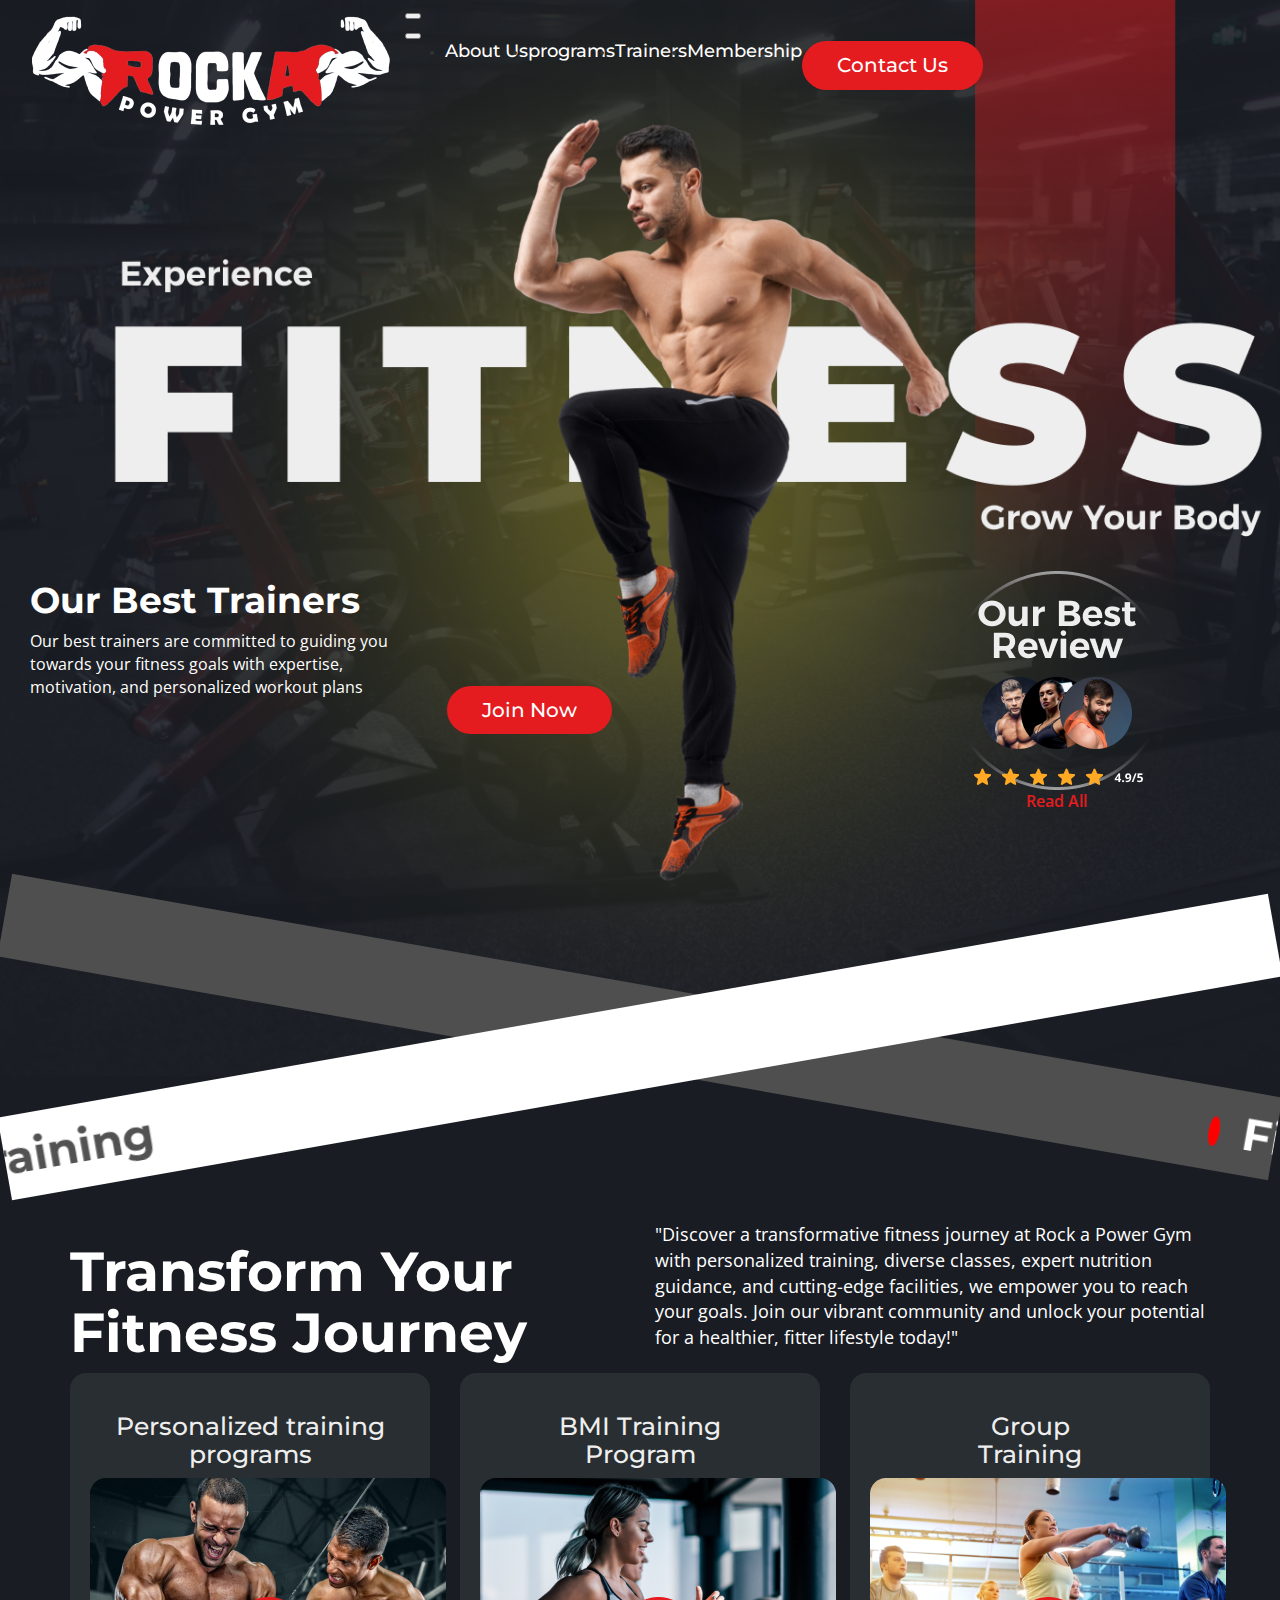
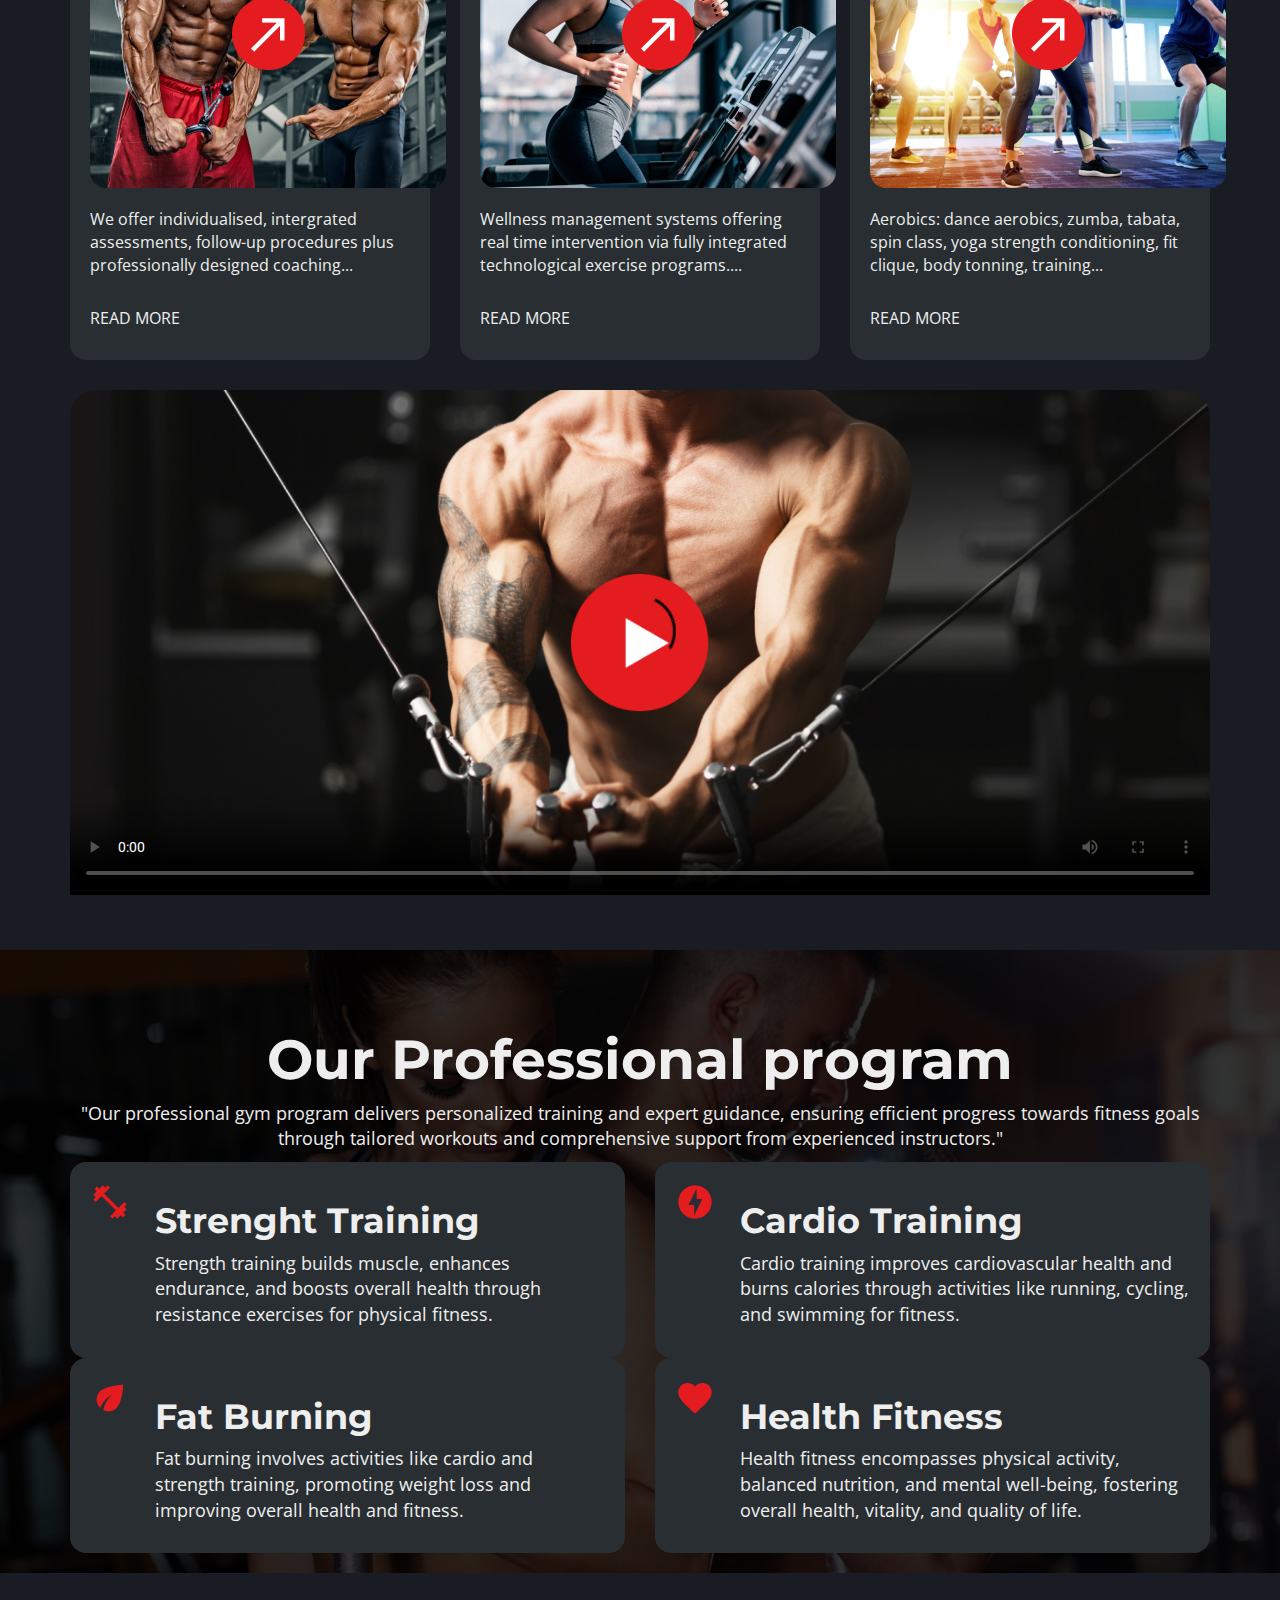
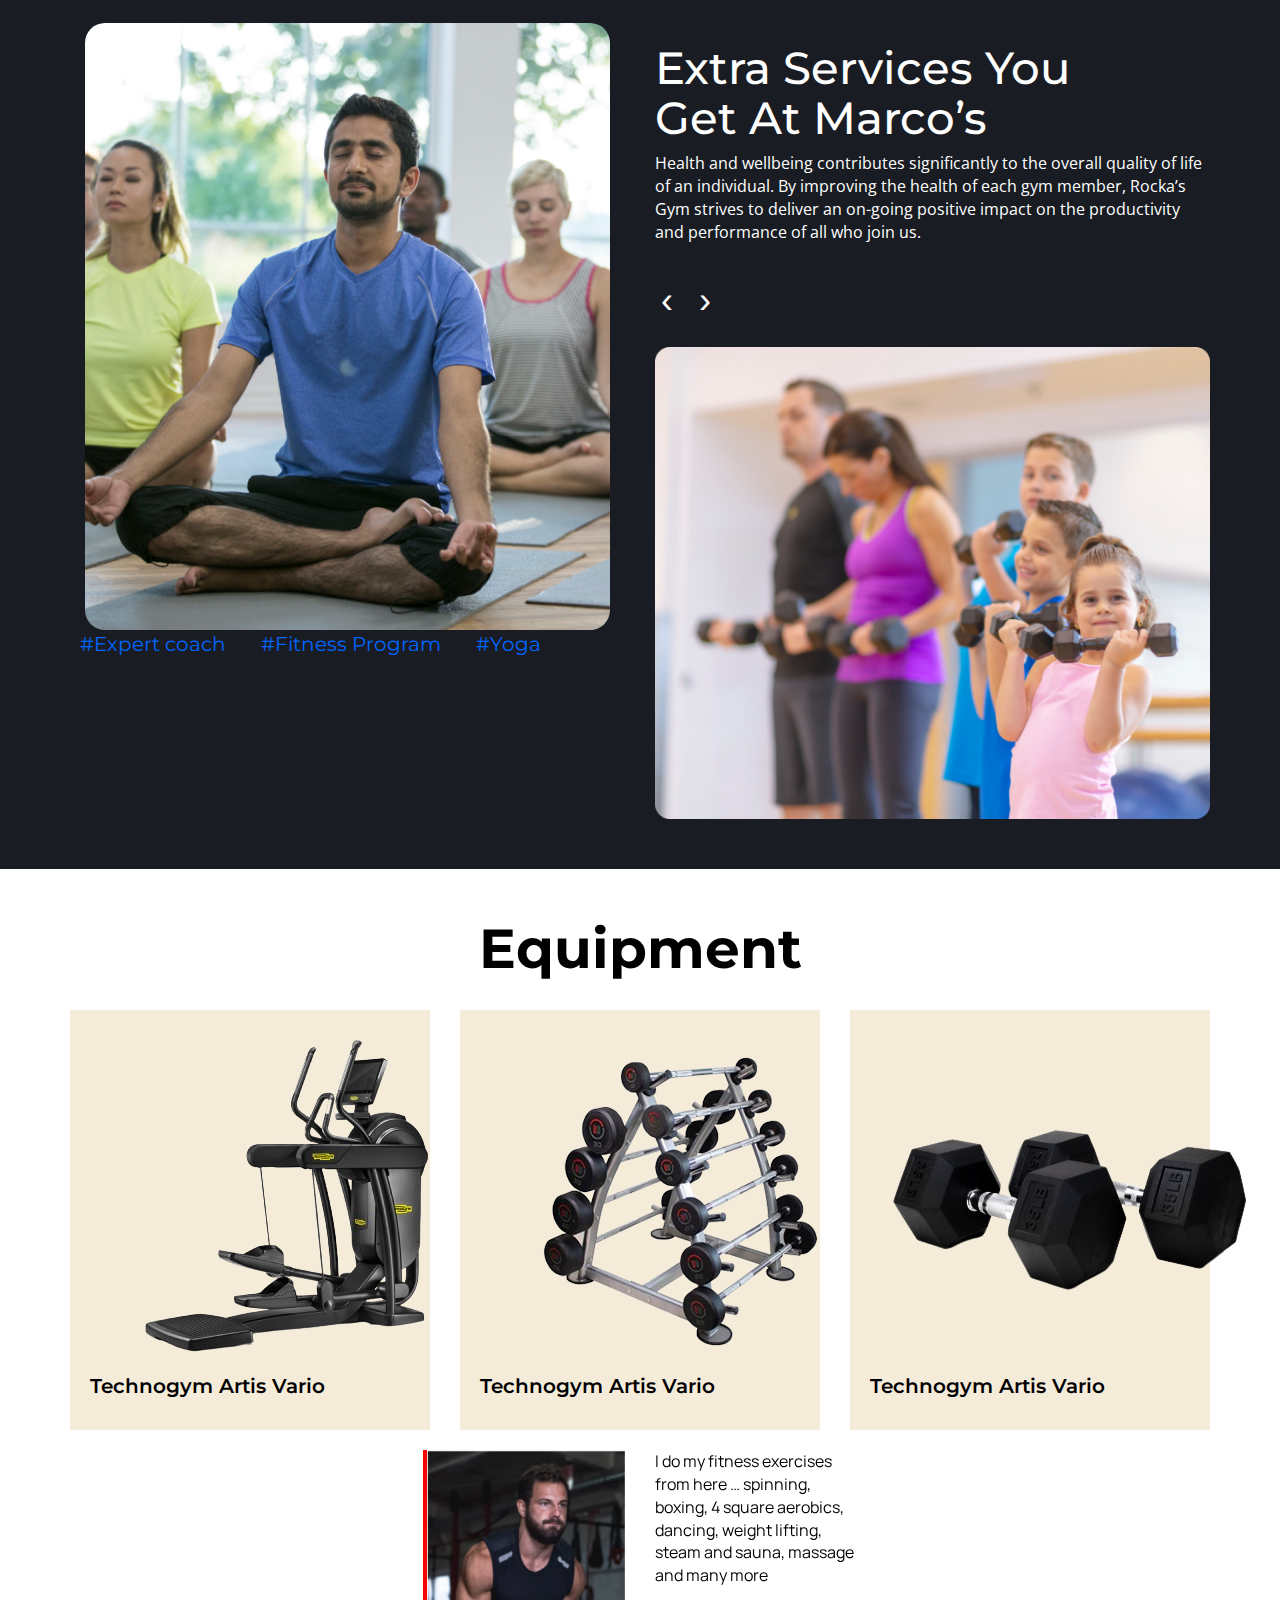
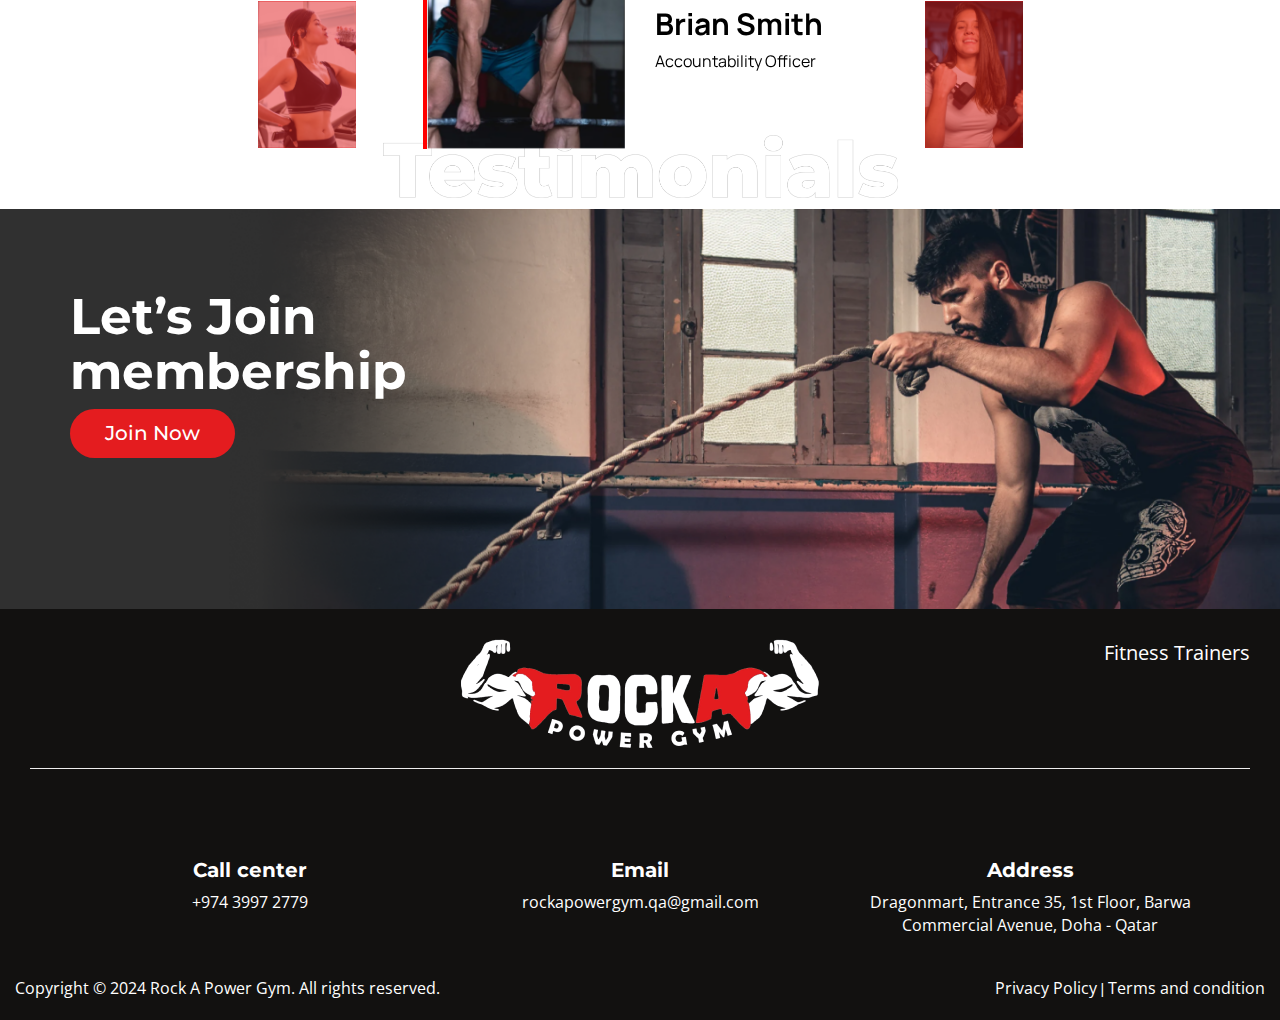
==== index.html @ 057a4c91 "jhbvkdbxc" ====
<!DOCTYPE html>
<html lang="en">

<head>
    <meta charset="utf-8">
    <meta name="viewport" content="width=device-width, initial-scale=1">
    <title>Rock A Gym</title>
    <link rel="stylesheet" href="https://cdnjs.cloudflare.com/ajax/libs/font-awesome/6.1.1/css/all.min.css"
        integrity="sha512-KfkfwYDsLkIlwQp6LFnl8zNdLGxu9YAA1QvwINks4PhcElQSvqcyVLLD9aMhXd13uQjoXtEKNosOWaZqXgel0g=="
        crossorigin="anonymous" referrerpolicy="no-referrer" />
    <link href="https://cdn.jsdelivr.net/npm/bootstrap@5.3.1/dist/css/bootstrap.min.css" rel="stylesheet"
        integrity="sha384-4bw+/aepP/YC94hEpVNVgiZdgIC5+VKNBQNGCHeKRQN+PtmoHDEXuppvnDJzQIu9" crossorigin="anonymous">
    <link rel="stylesheet" href="https://cdn.jsdelivr.net/npm/bootstrap-icons@1.10.5/font/bootstrap-icons.css">
    <link rel="preconnect" href="https://fonts.gstatic.com" crossorigin>
    <link rel="preconnect" href="https://fonts.gstatic.com" crossorigin>
    <link href="https://fonts.googleapis.com/css2?family=Manrope:wght@400;500;600;700&display=swap" rel="stylesheet">
    <link rel="preconnect" href="https://fonts.gstatic.com" crossorigin>
    <link href="https://fonts.googleapis.com/css2?family=Poppins:wght@400;500;600;700&display=swap" rel="stylesheet">
    <link rel="preconnect" href="https://fonts.gstatic.com" crossorigin>
    <link rel="preconnect" href="https://fonts.googleapis.com">
    <!-- owl carousel 2 effects animation- -->
    <link href="https://cdnjs.cloudflare.com/ajax/libs/animate.css/3.5.2/animate.css" rel="stylesheet" />

    <!-- Manrope -->
    <link rel="preconnect" href="https://fonts.googleapis.com">
    <link rel="preconnect" href="https://fonts.gstatic.com" crossorigin>
    <link href="https://fonts.googleapis.com/css2?family=Manrope:wght@200..800&display=swap" rel="stylesheet">

    <!-- Montserrat -->
    <link rel="preconnect" href="https://fonts.googleapis.com">
    <link rel="preconnect" href="https://fonts.gstatic.com" crossorigin>
    <link href="https://fonts.googleapis.com/css2?family=Montserrat:ital,wght@0,100..900;1,100..900&display=swap"
        rel="stylesheet">
    <!-- Roboto -->
    <link rel="preconnect" href="https://fonts.googleapis.com">
    <link rel="preconnect" href="https://fonts.gstatic.com" crossorigin>
    <link
        href="https://fonts.googleapis.com/css2?family=Cormorant:ital,wght@0,300;0,400;0,500;0,600;0,700;1,300;1,400;1,500;1,600;1,700&family=Cousine:ital,wght@0,400;0,700;1,400&family=EB+Garamond:ital,wght@0,400;0,500;0,600;0,700;0,800;1,400;1,500;1,600;1,700;1,800&family=Inter:wght@100;200;300;400;500;600;700;800;900&family=Josefin+Sans:ital,wght@0,100;0,200;0,300;0,400;0,500;0,600;0,700;1,100;1,200;1,300;1,400;1,500;1,600;1,700&family=Lobster&family=Montserrat:ital,wght@0,100;0,200;0,300;0,400;0,500;0,600;0,700;0,800;0,900;1,100;1,200;1,300;1,400;1,500;1,600;1,700;1,800;1,900&family=Nunito:ital,wght@0,200;0,300;0,400;0,500;0,600;0,700;0,800;0,900;0,1000;1,200;1,300;1,400;1,500;1,600;1,700;1,800;1,900;1,1000&family=Playball&family=Playfair+Display:ital,wght@0,400;0,500;0,600;0,700;0,800;0,900;1,400;1,500;1,600;1,700;1,800;1,900&family=Poppins:ital,wght@0,100;0,200;0,300;0,400;0,500;0,600;0,700;0,800;0,900;1,100;1,200;1,300;1,400;1,500;1,600;1,700;1,800;1,900&family=Roboto:ital,wght@0,100;0,300;0,400;0,500;0,700;0,900;1,100;1,300;1,400;1,500;1,700;1,900&display=swap"
        rel="stylesheet">
    <!-- open Sans -->
    <link rel="preconnect" href="https://fonts.googleapis.com">
    <link rel="preconnect" href="https://fonts.gstatic.com" crossorigin>
    <link
        href="https://fonts.googleapis.com/css2?family=Montserrat:ital,wght@0,100..900;1,100..900&family=Open+Sans:ital,wght@0,300..800;1,300..800&display=swap"
        rel="stylesheet">

    <!-- css link-->
    <link rel="stylesheet" href="https://maxcdn.bootstrapcdn.com/bootstrap/3.3.7/css/bootstrap.min.css">

    <link rel="icon" href="images/side-logo.png">
    <link rel="stylesheet" type="text/css" href="css/owl.carousel.min.css">
    <link rel="stylesheet" href="css/style.css">
    <link rel="stylesheet" href="css/responsive.css">
</head>

<body>

    <!-- header -->
    <div class="container-fluid hero-bg">
        <div include-html="header.html" id="header-file"></div>

        <!-- hero -->
        <div class="container-fluid ">
            <div class="row m-0  ">
                <div class="col-lg-4  paddhero2 ">

                    <h4>Our Best Trainers</h4>
                    <p>
                        Our best trainers are committed to guiding you towards your fitness goals with expertise,
                        motivation, and personalized workout plans
                    </p>

                </div>
                <div class="col-lg-4 align-self-end ">
                    <div class="movesec paddhero">

                        <div class="socal-links text-center">
                            <p class="nav-item m-0">
                                <a class="nav-link px-4 py-2 headermenusec2btn " href="#">Join Now</a>
                            </p>
                        </div>
                    </div>
                </div>
                <div class="col-lg-4 paddhero2 text-center">
                    <div class="secmodihid">
                    <img class="img-fluid" src="images/recvv.png" alt="">
                    <p class="text-center pt-3">
                        <a href="#">Read All</a>
                    </p>
                </div>
                </div>
            </div>
        </div>
    </div>
    <!-- marquri -->
    <div class="secover">
    <div class="container-fluid p-0 sewcmarbgg">
        <!-- black -->
        <marquee class="maeqsec1"  attribute_name="attribute_value" ....more attributes>
            <div class="maintextmarqflex">
                <div class="redroundsec"></div> &nbsp;&nbsp;&nbsp;&nbsp;&nbsp;&nbsp;
            <div class="martext">fitness sports</div> &nbsp;&nbsp;&nbsp;&nbsp;&nbsp;&nbsp;
            <div class="redroundsec"></div> &nbsp;&nbsp;&nbsp;&nbsp;&nbsp;&nbsp;
            <div class="martext">Training</div> &nbsp;&nbsp;&nbsp;&nbsp;&nbsp;&nbsp;
            <div class="redroundsec"></div> &nbsp;&nbsp;&nbsp;&nbsp;&nbsp;&nbsp;
            <div class="martext">fitness sports</div> &nbsp;&nbsp;&nbsp;&nbsp;&nbsp;&nbsp;
            <div class="redroundsec"></div> &nbsp;&nbsp;&nbsp;&nbsp;&nbsp;&nbsp;
            <div class="martext">Training</div> &nbsp;&nbsp;&nbsp;&nbsp;&nbsp;&nbsp;
        </div>
    </marquee>
    <!-- white -->
    <marquee class="maeqsec2" direction="right" attribute_name="attribute_value" ....more attributes >
        <div class="maintextmarqflex">
            <div class="redroundsec"></div> &nbsp;&nbsp;&nbsp;&nbsp;&nbsp;&nbsp;
        <div class="martext2">fitness sports</div> &nbsp;&nbsp;&nbsp;&nbsp;&nbsp;&nbsp;
        <div class="redroundsec"></div> &nbsp;&nbsp;&nbsp;&nbsp;&nbsp;&nbsp;
        <div class="martext2">Training</div> &nbsp;&nbsp;&nbsp;&nbsp;&nbsp;&nbsp;
        <div class="redroundsec"></div> &nbsp;&nbsp;&nbsp;&nbsp;&nbsp;&nbsp;
        <div class="martext2">fitness sports</div> &nbsp;&nbsp;&nbsp;&nbsp;&nbsp;&nbsp;
            <div class="redroundsec"></div> &nbsp;&nbsp;&nbsp;&nbsp;&nbsp;&nbsp;
            <div class="martext2">Training</div> &nbsp;&nbsp;&nbsp;&nbsp;&nbsp;&nbsp;
            
            
    </div>
</marquee>
    </div>
</div>

    <!-- Transform Your Fitness Journey -->
    <div class="container-fluid bg-tra">

        <div class="container">
            <div class="row">
                <div class="col-lg-6">
                    <div class="trans">
                        <h2>Transform Your <br> Fitness Journey</h2>
                    </div>
                </div>
                <div class="col-lg-6">
                    <div class="trans2">
                        <p>"Discover a transformative fitness journey at Rock a Power Gym with personalized training,
                            diverse classes, expert nutrition guidance, and cutting-edge facilities, we empower you to
                            reach your goals. Join our vibrant community and unlock your potential for a healthier,
                            fitter lifestyle today!"</p>
                    </div>
                </div>
            </div>
        </div>
        <!-- blog -->
        <div class="container py-4">
            <div class="row">
                <div class="col-lg-4">
                    <div class="home-blogbg">
                        <h3>Personalized training programs</h3>
                        <img class="img-fluid" src="images/blog1.png" alt="">
                        <p>We offer individualised, intergrated assessments, follow-up procedures plus professionally
                            designed coaching...</p>
                        <p class="p-0">
                            <a href="#">READ MORE</a>
                        </p>
                    </div>
                </div>
                <div class="col-lg-4">
                    <div class="home-blogbg">
                        <h3>BMI Training <br>
                            Program</h3>
                        <img class="img-fluid" src="images/blog2.png" alt="">
                        <p>Wellness management systems offering real time intervention via fully integrated
                            technological exercise programs....</p>
                        <p class="p-0">
                            <a href="#">READ MORE</a>
                        </p>
                    </div>
                </div>
                <div class="col-lg-4">
                    <div class="home-blogbg">
                        <h3>Group <br>
                            Training</h3>
                        <img class="img-fluid" src="images/blog3.png" alt="">
                        <p>Aerobics: dance aerobics, zumba, tabata, spin class, yoga strength conditioning, fit clique,
                            body tonning, training...</p>
                        <p class="p-0">
                            <a href="#">READ MORE</a>
                        </p>
                    </div>
                </div>
            </div>
        </div>

        <!-- video -->
        <div class="container">
            <video class="videocode" controls poster="/images/video.png">
                <source src="#" type="video/mp4">
                <source src="#" type="video/ogg">

            </video>
        </div>
    </div>


    <!-- Our Professional program -->
    <div class="container-fluid bg-prog">
        <div class="container">
            <div class="ourpr">
                <h2>Our Professional program</h2>
                <p>"Our professional gym program delivers personalized training and expert guidance, ensuring efficient
                    progress towards fitness goals through tailored workouts and comprehensive support from experienced
                    instructors."</p>
            </div>

            <div class="row pt-4">
                <div class="col-lg-6">
                    <div class="program-bbgg">
                        <div class="row">
                            <div class="col-lg-1 ">
                                <div class="tranbgg">
                                </div>
                            </div>
                            <div class="col-lg-11 traning-text">
                                <H3>Strenght Training</H3>
                                <p>Strength training builds muscle, enhances endurance, and boosts overall health
                                    through resistance exercises for physical fitness.</p>
                            </div>
                        </div>
                    </div>
                </div>
                <div class="col-lg-6">
                    <div class="program-bbgg">
                        <div class="row">
                            <div class="col-lg-1 ">
                                <div class="tranbgg2">
                                </div>
                            </div>
                            <div class="col-lg-11 traning-text">
                                <H3>Cardio Training</H3>
                                <p>Cardio training improves cardiovascular health and burns calories through activities
                                    like running, cycling, and swimming for fitness.</p>
                            </div>
                        </div>
                    </div>
                </div>
            </div>
            <div class="row pt-5 mobilteg">
                <div class="col-lg-6">
                    <div class="program-bbgg">
                        <div class="row">
                            <div class="col-lg-1 ">
                                <div class="tranbgg3">
                                </div>
                            </div>
                            <div class="col-lg-11 traning-text">
                                <H3>Fat Burning</H3>
                                <p>Fat burning involves activities like cardio and strength training, promoting weight
                                    loss and improving overall health and fitness.</p>
                            </div>
                        </div>
                    </div>
                </div>
                <div class="col-lg-6">
                    <div class="program-bbgg">
                        <div class="row">
                            <div class="col-lg-1 ">
                                <div class="tranbgg4">
                                </div>
                            </div>
                            <div class="col-lg-11 traning-text">
                                <H3>Health Fitness</H3>
                                <p>Health fitness encompasses physical activity, balanced nutrition, and mental
                                    well-being, fostering overall health, vitality, and quality of life.</p>
                            </div>
                        </div>
                    </div>
                </div>
            </div>
        </div>
    </div>

    <!-- Extra Services you Get at Marco’s  -->

    <div class="container-fluid bg-tra">
        <div class="container">
            <div class="row">
                <div class="col-lg-6">
                    <div class="simple-effet-image clearfix">
                        <div class="col-sm-12">
                            <div class="effect-image-1">
                                <img class="hovimg" src="images/hover-imge1.png" alt="image-1">
                                <div class="overlay-text overlay-text-1">
                                    <h2>Yoga</h2>
                                    <p>"Experience the serenity of yoga. Our expert instructors guide you through
                                        invigorating sessions, fostering inner peace, strength, and flexibility. Join us
                                        to enhance your mind, body, and spirit on a journey of holistic wellness."</p>
                                </div>
                            </div>
                        </div>

                    </div>
                    <div class="tagtext pt-3">
                        <p>#Expert coach &nbsp; &nbsp; &nbsp; #Fitness Program &nbsp; &nbsp; &nbsp; #Yoga</p>
                    </div>
                </div>
                <div class="col-lg-6">
                    <div class="extra-tag">
                        <h3>Extra Services You <br> Get At Marco’s </h3>
                        <p>Health and wellbeing contributes significantly to the overall quality of life of an
                            individual.
                            By improving the health of each gym member, Rocka’s Gym strives to deliver an on-going
                            positive
                            impact on the productivity and performance of all who join us.</p>
                    </div>
                    <!-- slider gallery -->

                    <div class="owl-carousel owl-theme gall">
                        <div class="item">
                            <img class="img-fluid" src="images/gallery1.png" alt="">
                        </div>
                        <div class="item">
                            <img class="img-fluid" src="images/gallery1.png" alt="">
                        </div>
                        <div class="item">
                            <img class="img-fluid" src="images/gallery1.png" alt="">
                        </div>

                    </div>
                </div>
            </div>
        </div>
    </div>

    <!-- Equipment -->
    <div class="container-fluid pb-5 mobilteg3">
        <div class="container p-5 ">
            <h3 class="texxtEquipment">Equipment</h3>
            <div class="row">
                <div class="col-lg-4">
                    <div class="eqbgg">
                        <img class="img-fluid" src="images/eqb1.png" alt="">

                        <p>Technogym Artis Vario</p>
                    </div>
                </div>
                <div class="col-lg-4">
                    <div class="eqbgg">
                        <img class="img-fluid" src="images/eqb2.png" alt="">

                        <p>Technogym Artis Vario</p>
                    </div>
                </div>
                <div class="col-lg-4">
                    <div class="eqbgg">
                        <img class="img-fluid" src="images/eqb3.png" alt="">

                        <p>Technogym Artis Vario</p>
                    </div>
                </div>
            </div>
        </div>
    </div>

    <!-- slider -->
    <div class="container-fluid pb-5">
        <section>
            <div class="customer-feedback pb-5">
                <div class="container text-center">
                    <div class="row">
                        <div class="col-md-offset-3 col-md-6 col-sm-offset-2 col-sm-8">
                            <div class="owl-carousel feedback-slider">
                                <!-- slider item -->
                                <div class="feedback-slider-item">
                                    <div class="row">
                                        <div class="col-lg-6">
                                            <img src="images/slider2.png" class="center-block img-circle"
                                                alt="Customer Feedback">
                                        </div>
                                        <div class="col-lg-6">
                                            <div class="feedtext">
                                                <p>I do my fitness exercises from here … spinning, boxing, 4 square
                                                    aerobics, dancing, weight lifting, steam and sauna, massage and many
                                                    more</p>
                                                <h3>Brian Smith</h3>
                                                <p class="customer-name">Accountability Officer</p>
                                            </div>
                                        </div>
                                    </div>


                                </div>
                                <!-- /slider item -->

                                <!-- slider item -->
                                <div class="feedback-slider-item">
                                    <div class="row">
                                        <div class="col-lg-6">
                                            <img src="images/slider1.png" class="center-block img-circle"
                                                alt="Customer Feedback">
                                        </div>
                                        <div class="col-lg-6">
                                            <div class="feedtext">
                                                <p>I do my fitness exercises from here … spinning, boxing, 4 square
                                                    aerobics, dancing, weight lifting, steam and sauna, massage and many
                                                    more</p>
                                                <h3>Brian Smith</h3>
                                                <p class="customer-name">Accountability Officer</p>
                                            </div>

                                        </div>
                                    </div>
                                </div>
                                <!-- /slider item -->

                                <!-- slider item -->
                                <div class="feedback-slider-item">
                                    <div class="row">
                                        <div class="col-lg-6">
                                            <img src="images/slider3.png" class="center-block img-circle"
                                                alt="Customer Feedback">
                                        </div>
                                        <div class="col-lg-6">
                                            <div class="feedtext">
                                                <p>I do my fitness exercises from here … spinning, boxing, 4 square
                                                    aerobics, dancing, weight lifting, steam and sauna, massage and many
                                                    more</p>
                                                <h3>Brian Smith</h3>
                                                <p class="customer-name">Accountability Officer</p>
                                            </div>

                                        </div>
                                    </div>
                                </div>
                                <!-- /slider item -->

                            </div>

                            <!-- side thumbnail -->
                            <div class="feedback-slider-thumb hidden-xs">
                                <div class="thumb-prev">
                                    <span>
                                        <img src="images/slider1.png" alt="">
                                    </span>


                                </div>

                                <div class="thumb-next">
                                    <span>
                                        <img src="images/slider3.png" alt="">
                                    </span>

                                </div>

                            </div>
                            <!-- /side thumbnail -->

                        </div><!-- /End col -->
                    </div><!-- /End row -->
                </div><!-- /End container -->
            </div><!-- /End customer-feedback -->
        </section>
    </div>

    <!-- Let’s Join membership -->
    <div class="container-fluid  letbgg">
        <div class="container">
            <div class="row">
                <div class="col-lg-6">
                    <h3 class="ledthh">Let’s Join membership</h3>
                    <div class="socal-links">
                        <p class="nav-item m-0">
                            <a class="nav-link px-4 py-2 headermenusec2btn " href="#">Join Now</a>
                        </p>
                    </div>
                </div>
                <div class="col-lg-6"></div>
            </div>
        </div>
    </div>


    <!-- footer -->
    <div include-html="footer.html" id="footer-file"></div>



    <script src="https://cdn.jsdelivr.net/npm/@popperjs/core@2.11.8/dist/umd/popper.min.js"
        integrity="sha384-I7E8VVD/ismYTF4hNIPjVp/Zjvgyol6VFvRkX/vR+Vc4jQkC+hVqc2pM8ODewa9r"
        crossorigin="anonymous"></script>
    <script src="https://cdn.jsdelivr.net/npm/bootstrap@5.3.1/dist/js/bootstrap.min.js"
        integrity="sha384-Rx+T1VzGupg4BHQYs2gCW9It+akI2MM/mndMCy36UVfodzcJcF0GGLxZIzObiEfa"
        crossorigin="anonymous"></script>
    <script src="https://ajax.googleapis.com/ajax/libs/jquery/3.5.1/jquery.min.js"></script>
    <script src="js/owl.carousel.min.js" type="text/javascript"></script>
    <script src="js/include-html.min.js"></script>
    <script>
        $(' .owl-carousel.gall').owlCarousel({
            loop: true,
            margin: 10,
            nav: true,
            navtext: [('owl-nav33')],
            responsive: {
                0: {
                    items: 1
                },
                600: {
                    items: 1
                },
                1000: {
                    items: 1
                }
            }
        })


        jQuery(document).ready(function ($) {

            var feedbackSlider = $('.feedback-slider');
            feedbackSlider.owlCarousel({
                items: 1,
                nav: true,
                dots: true,
                autoplay: true,
                loop: true,
                mouseDrag: true,
                touchDrag: true,
                navText: ["<i class='fa fa-long-arrow-left'></i>", "<i class='fa fa-long-arrow-right'></i>"],
                responsive: {

                    // breakpoint from 767 up
                    767: {
                        nav: true,
                        dots: false
                    }
                }
            });

            feedbackSlider.on("translate.owl.carousel", function () {
                $(".feedback-slider-item h3").removeClass("animated fadeIn").css("opacity", "0");
                $(".feedback-slider-item img, .feedback-slider-thumb img, .customer-rating").removeClass("animated zoomIn").css("opacity", "0");
            });

            feedbackSlider.on("translated.owl.carousel", function () {
                $(".feedback-slider-item h3").addClass("animated fadeIn").css("opacity", "1");
                $(".feedback-slider-item img, .feedback-slider-thumb img, .customer-rating").addClass("animated zoomIn").css("opacity", "1");
            });
            feedbackSlider.on('changed.owl.carousel', function (property) {
                var current = property.item.index;
                var prevThumb = $(property.target).find(".owl-item").eq(current).prev().find("img").attr('src');
                var nextThumb = $(property.target).find(".owl-item").eq(current).next().find("img").attr('src');
                var prevRating = $(property.target).find(".owl-item").eq(current).prev().find('span').attr('data-rating');
                var nextRating = $(property.target).find(".owl-item").eq(current).next().find('span').attr('data-rating');
                $('.thumb-prev').find('img').attr('src', prevThumb);
                $('.thumb-next').find('img').attr('src', nextThumb);
                $('.thumb-prev').find('span').next().html(prevRating + '<i class="fa fa-star"></i>');
                $('.thumb-next').find('span').next().html(nextRating + '<i class="fa fa-star"></i>');
            });
            $('.thumb-next').on('click', function () {
                feedbackSlider.trigger('next.owl.carousel', [300]);
                return false;
            });
            $('.thumb-prev').on('click', function () {
                feedbackSlider.trigger('prev.owl.carousel', [300]);
                return false;
            });

        }); //end ready
    </script>
</body>

</html>
---- css/style.css ----
.hero-bg {
   background-image: url(../images/hero-bg.png);
   background-repeat: no-repeat;
   background-size: cover;
   height: 1180px;

}

.paddhero {
   padding-top: 565px;
}
.socal-links {
   display: flex;
   align-items: center;
}

.paddhero2 {
   padding-top: 450px;
}

.paddhero2 h4 {
   color: #fff;
   font-size: 36px;
   font-family: "Montserrat";
   font-weight: 700;
}

.paddhero2 p {
   color: #fff;
   font-family: "Open Sans";
   font-size: 16px;
}

.sec-menu-bgg {
   padding-left: 0px;
   padding-right: 0px;
}

.paddhero2 p a {
   font-family: "Open Sans";
   font-size: 16px;
   color: #E41C1F;
   font-weight: 600;
   text-decoration: none;
}

.paddhero2 p a:hover {
   color: #fff;
}

.headermenusec {
   color: #fff;
   font-family: 'Montserrat';
   font-size: 18px;
   font-style: normal;
   font-weight: 500;
}

.headermenusec2btn {
   background: #E41C1F;
   border-radius: 40px;
   display: inline-flex;
   padding: 10px 35px 10px 35px !important;
   color: #FFF;
   text-align: center;
   font-family: 'Montserrat';
   font-size: 20px;
   font-style: normal;
   font-weight: 500;
}

.headermenusec2btn:hover {
   color: #E41C1F;
   background: #fff;
}

/* .movesec {
   background-image: url(../images/we3.png);
   background-repeat: no-repeat;
   background-size: cover;
   height: 880px;
} */

.movesec p {
   color: #000;
   font-family: 'Inter';
   font-size: 18px;
   font-style: normal;
   font-weight: 200;
}

.movesec h3 {
   color: #000;
   font-family: 'Inter';
   font-size: 40px;
   font-style: normal;
   font-weight: 500;
}

.bg-tra {
   background-color: #191C23;
   padding: 50px 10px;
   margin-top: -40px;
}

.trans h2 {
   font-family: 'Montserrat';
   color: #fff;
   font-size: 55px;
   font-weight: 700;
}

.trans2 {
   font-family: "Open Sans";
   font-size: 18px;
   color: #fff;
}

.home-blogbg {
   background-color: #292E32;
   padding: 20px;
   border-radius: 16px;
   margin-bottom: 30px;
}

.home-blogbg h3 {
   font-family: 'Montserrat';
   color: #EEEEEE;
   font-size: 25px;
   font-weight: 500;
   text-align: center;
}

.home-blogbg p {
   font-family: "Open Sans";
   font-size: 16px;
   color: #EEEEEE;
   padding-top: 20px;
}

.home-blogbg p a {
   font-family: "Open Sans";
   font-size: 16px;
   color: #EEEEEE;
   padding-top: 20px;
}

.home-blogbg p a:hover {
   color: #E41C1F;
}

.videocode {
   width: 100%;
   height: auto;
}

.bg-prog {
   background-image: url(../images/Placeholder.png);
   background-repeat: no-repeat;
   background-size: cover;
   padding: 60px 10px;
}

.ourpr h2 {
   font-family: 'Montserrat';
   color: #EEEEEE;
   font-size: 55px;
   font-weight: 700;
   text-align: center;
}

.ourpr p {
   font-family: 'Open Sans';
   color: #EEEEEE;
   font-size: 18px;
   text-align: center;
}

.program-bbgg {
   background-color: #292E32;
   border-radius: 16px;
   padding: 20px;
}

.program-bbgg:hover {
   background-color: #E41C1F;
}

.tranbgg {
   background-image: url(../images/ot1.png);
   background-repeat: no-repeat;
   background-size: cover;
   width: 40px;
   height: 40px;
}

.program-bbgg:hover .tranbgg {
   background-image: url(../images/ot1hover.png);
   background-repeat: no-repeat;
   background-size: cover;
   width: 40px;
   height: 40px;
}

.traning-text H3 {
   font-family: 'Montserrat';
   color: #EEEEEE;
   font-size: 35px;
   font-weight: 700;
   padding-left: 20px;
}

.traning-text p {
   font-family: 'Open Sans';
   color: #EEEEEE;
   font-size: 18px;
   padding-left: 20px;
}

.tranbgg2 {
   background-image: url(../images/ot2.png);
   background-repeat: no-repeat;
   background-size: cover;
   width: 40px;
   height: 40px;
}

.program-bbgg:hover .tranbgg2 {
   background-image: url(../images/ot2hover.png);
   background-repeat: no-repeat;
   background-size: cover;
   width: 40px;
   height: 40px;
}

.tranbgg3 {
   background-image: url(../images/ot3.png);
   background-repeat: no-repeat;
   background-size: cover;
   width: 40px;
   height: 40px;
}

.program-bbgg:hover .tranbgg3 {
   background-image: url(../images/ot3hover.png);
   background-repeat: no-repeat;
   background-size: cover;
   width: 40px;
   height: 40px;
}

.tranbgg4 {
   background-image: url(../images/ot4.png);
   background-repeat: no-repeat;
   background-size: cover;
   width: 40px;
   height: 40px;
}

.program-bbgg:hover .tranbgg4 {
   background-image: url(../images/ot4hover.png);
   background-repeat: no-repeat;
   background-size: cover;
   width: 40px;
   height: 40px;
}

/* hover-images */


.hovimg {
   width: 100%;
   border-radius: 20px;
}

.overlay,
.overlay-text,
.simple-text,
.overlay-sim-text-2,
.overlay-text-effect-3,
.zoom-effect-1 img,
.zoom-effect-2 img,
.opacity-effect img,
.blur-effect img,
.grayscale-effect img {
   transition: all .4s linear;
   -webkit-transition: all .4s linear;
   -moz-transition: all .4s linear;
   -o-transition: all .4s linear;
}

.image-wrapper {
   margin-bottom: 35px;
}

.effect-image-1 {
   position: relative;
   display: block;
}
.overlay-text h2 {
   font-family: 'Montserrat';
   font-size: 30px;
   color: #EEEEEE;
   padding-left: 20px;
}
.overlay-text p {
   font-family: "Open Sans";
   font-size: 16px;
   color: #EEEEEE;
   padding: 20px 20px;
}

.overlay {
   position: absolute;
   display: block;
   width: 100%;
   height: 100%;
   left: 0;
   bottom: 0;
   opacity: 0;
   visibility: hidden;
}

/*-- simple overlay css --*/

.simple-overlay {
   opacity: 0;
   visibility: hidden;
}

.effect-image-1:hover .simple-overlay {
   visibility: visible;
   opacity: 1;
}

/*-- left to right overlay --*/

.simple-overlay-1 {
   width: 0px;
   visibility: hidden;
}

.effect-image-1:hover .simple-overlay-1 {
   visibility: visible;
   opacity: 1;
   width: 100%;
}

/*-- right to left overlay --*/

.simple-overlay-2 {
   width: 0px;
   right: 0;
   left: initial;
}

.effect-image-1:hover .simple-overlay-2 {
   visibility: visible;
   opacity: 1;
   width: 100%;
}

/*-- right corner to left overlay --*/

.simple-overlay-3 {
   height: 0px;
   right: 0;
   left: initial;
   width: 0px;
}

.effect-image-1:hover .simple-overlay-3 {
   visibility: visible;
   opacity: 1;
   width: 100%;
   height: 100%;
}

/*-- ovarlay text effect-1 --*/

.overlay-text {
   position: absolute;
   left: 5px;
   top: 360px;
   width: 96%;
   height: 94%;
}

.overlay-text-1 {
   opacity: 0;
   visibility: hidden;
}

.effect-image-1:hover .overlay-text-1 {
   opacity: 1;
   visibility: visible;
}

.overlay-text-2 {
   opacity: 0;
   visibility: hidden;
   transform: scale(1.1);
}

.effect-image-1:hover .overlay-text-2 {
   opacity: 1;
   visibility: visible;
   transform: scale(1);
}

.tagtext p{
   font-family: 'Montserrat';
   color: #0066FF;
   font-size: 20px;  
   padding-left: 10px;

}
.extra-tag h3{
   font-family: 'Montserrat';
   color: #fff;
   font-size: 45px;  
}
.extra-tag p{
   font-family: "Open Sans";
   color: #fff;
   font-size: 16px;  
}
.texxtEquipment{
   font-family: 'Montserrat';
   color: #000;
   font-size: 55px;  
   text-align: center;
   font-weight: 700;
   padding-top: 30px;
   padding-bottom: 20px;
}
.eqbgg{
   background-color: #F4EBD9;
   padding: 20px;
}

.eqbgg p{
   font-family: 'Montserrat';
   color: #000;
   font-size: 20px; 
   font-weight: 600;
}





 
 .section-title {
   font-size: 28px;
   margin-bottom: 20px;
   padding-bottom: 20px;
   font-weight: 400;
   display: inline-block;
   position: relative;
 }
 .section-title:after,
 .section-title:before {
   content: '';
   position: absolute;
   bottom: 0;
 }
 .section-title:after {
   height: 2px;
   background-color: rgba(252, 92, 15, 0.46);
   left: 25%;
   right: 25%;
 }
 
 .section-title:before {
   width: 15px;
   height: 15px;
   border: 3px solid #fff;
   background-color: #fc5c0f;
   left: 50%;
   transform: translatex(-50%);
   bottom: -6px;
   z-index: 9;
   border-radius: 50%;
 }
 
 /* CAROUSEL STARTS */
 .customer-feedback .owl-item img {
   width: 100%;
   border-radius: 0;
   border-left: 4px solid red;
 }
 
 .feedback-slider-item {
   position: relative;
   padding: 60px;
   margin-top: -40px;
 }
 .feedback-slider .owl-nav {
   display: none;
}
 .customer-rating {
   background-color: #eee;
   border: 3px solid #fff;
   color: rgba(1, 1, 1, 0.702);
   font-weight: 700;
   border-radius: 50%;
   position: absolute;
   width: 47px;
   height: 47px;
   line-height: 44px;
   font-size: 15px;
   right: 0;
   top: 77px;
   text-indent: -3px;
 }
 
 .thumb-prev .customer-rating {
   top: -20px;
   left: 0;
   right: auto;
 }
 
 .thumb-next .customer-rating {
   top: -20px;
   right: 0;
 }
 
 .customer-rating i {
   color: rgb(251, 90, 13);
   position: absolute;
   top: 10px;
   right: 5px;
   font-weight: 600;
   font-size: 12px;
 }
 
 /* GREY BACKGROUND COLOR OF THE ACTIVE SLIDER */
 .feedback-slider-item:after {
   content: '';
   position: absolute;
   background-image: url(../images/Testimonials.png);
   background-repeat: no-repeat;
   background-size: contain;
   height: 1150px;
   left: 20px;
   right: 20px;
   bottom: 0;
   top: 345px;
   z-index: -1;
 }
 
 .thumb-prev,
 .thumb-next {
   position: absolute;
   z-index: 99;
   top: 45%;
   width: 98px;
   height: 98px;
   left: -90px;
   cursor: pointer;
   -webkit-transition: all .3s;
   transition: all .3s;
 }
 
 .thumb-next {
   left: auto;
   right: -90px;
 }
 
 .feedback-slider-thumb img {
   width: 100%;
 }
 
 .feedback-slider-thumb:hover {
   opacity: .8;
   -ms-filter: "progid:DXImageTransform.Microsoft.Alpha(Opacity=80)";
 }
 
 .customer-feedback .owl-nav [class*="owl-"] {
   position: relative;
   display: inline-block;
   bottom: 45px;
   transition: all .2s ease-in;
 }
 
 .customer-feedback .owl-nav i {
   background-color: transparent;
   color: rgb(251, 90, 13);
   font-size: 25px;
 }
 
 .customer-feedback .owl-prev {
   left: -15px;
 }
 
 .customer-feedback .owl-prev:hover {
   left: -20px;
 }
 
 .customer-feedback .owl-next {
   right: -15px;
 }
 
 .customer-feedback .owl-next:hover {
   right: -20px;
 }
 
 /* DOTS */
 .customer-feedback .owl-dots {
   position: absolute;
   left: 50%;
   transform: translateX(-50%);
   bottom: 35px;
 }
 .customer-feedback .owl-dot {
   display: inline-block;
 }
 
.feedtext p{
   color: #000;
   text-align: left !important;
   font-size: 16px;
   font-family: "Manrope";
}
.feedtext h3{
   color: #000;
   text-align: left !important;
   font-size: 30px;
   font-weight: 700  ;
   font-family: "Manrope";
}
.customer-name{
   color: #000;
   text-align: left !important;
   font-size: 15px;
   font-family: "Manrope";
}
.thumb-next span{
   background: #E41C1F;
   display:block;
}
.thumb-next span img {
   opacity: 0.5 !important;
}
.thumb-next span img:hover {
   opacity: 1 !important;
}
.thumb-prev span{
   background: #E41C1F;
   display:block;
} 
.thumb-prev span img {
   opacity: 0.5 !important;
}
.thumb-prev span img:hover {
   opacity: 1 !important;
}
.letbgg{
   background-image: url(../images/letbgg.png);
   background-repeat: no-repeat;
   background-size: cover;
   height: 400px;
   padding: 60px 10px;
}
.ledthh{
   color: #fff;
   font-size: 50px;
   font-family: "Montserrat";
   font-weight: 700;
}
/* footer*/
.footer-bg{
   background-color: #121110;
   padding: 30px 30px;
}
.socalicon{
   display: flex;
}
.socalicon p {
   padding: 0px 20px;
}  
.socalicon p a {
   font-size: 25px;
   color: #fff;
}
.secfitn{
   text-align: right !important;

}
p.secfitn a {
   color: #fff;
   font-family: "Open Sans";
   font-size: 20px;
}
.seccont4 i{
   color: #E41C1F;
   font-size: 30px;
}
.seccont4 h4{
   font-size: 20px;
   font-family: "Montserrat";
   color: #fff;
   font-weight: 700;
}
.seccont4 p a{
   color: #fff;
   font-family: "Open Sans";
   font-size: 16px;
}
.owl-drag span {
   font-size: 36px;
   color: #fff;
}
.footer-bg2{
   background-color: #121110;
}
.Copyrsec{
   color: #fff;
   font-family: "Open Sans";
   font-size: 16px;
}
.Copyrsec2{
   color: #fff;
   text-align: right;
   padding-bottom: 10px;
}
.Copyrsec2 a{
   color: #fff;
   font-family: "Open Sans";
   font-size: 16px;
  
}
/* footer-end */

/* about-page */
.aboutbg {
   background-image: url(../images/aboutpagebackground.png);
   background-repeat: no-repeat;
   background-size: cover;

}
.aboutbg2 {
   background-image: url(../images/aboutpagebackground.png);
   background-repeat: no-repeat;
   background-size: cover;
   background-position: bottom;
   height: 500px;

}
.heaname h1{
   font-family: 'Montserrat';
   font-size: 70px;
   color: #fff;
   text-transform: uppercase;
   font-weight: 900;
   text-align: center;
   padding-top: 80px;
}
.marrabout{
   background-color: #030303;
   padding: 0px 100px 60px 100px;
   margin-top: -10px;
}
.secabouttext h3{
   font-family: 'Montserrat';
   font-size: 25px;
   color: #fff;
   text-transform: uppercase;
}
.secabouttext p{
   color: #fff;
   font-family: "Open Sans";
   font-size: 20px;
}
.secvisbgg{
   background-color: #25201B;
   padding: 50px 100px;
}
.secvisintext {
   font-family: 'Montserrat';
   font-size: 60px;
   color: #fff;
}
.secvisintext2{
   color: #fff;
   font-family: "Open Sans";
   font-size: 20px;
}
.foundd-bgg{
   background-image: url(../images/Founderbg.jpg);
   background-repeat: no-repeat;
   background-size: cover;
   padding: 60px 100px;
}
.flodbackmargin{
   background: #000;
   padding: 40px;
   margin-left: -100px !important;
   margin: 100px 40px 40px 40px;
}

.flodbackmargin h2{
   font-family: 'Montserrat';
   font-size: 50px;
   color: #fff;
   font-weight: 700;
}
 
.flodbackmargin h4{
   color: #fff;
   font-family: "Open Sans";
   font-size: 25px;
   font-weight: 600;
}

.flodbackmargin p{
   color: #fff;
   font-family: "Open Sans";
   font-size: 18px;
}


.secover{
   overflow: hidden;
   padding: 150px 0px 118px 0px;
   position: relative;
   margin-top: -325px;
}


.maeqsec1{
   background-color: #4f4f4f;
   padding: 10px 0px;
   transform: rotate(10deg);
   margin-top: -20px;
   margin-left: -20px;
   margin-right: -20px;
}
.maeqsec2{
   background-color: #fff;
   padding: 10px 0px;
   transform: rotate(-10deg);
   margin-top: -75px;
   margin-left: -20px;
   margin-right: -20px;
}
.redroundsec{
   background-color: red;
   width: 30px;
   height: 30px;
   margin-top: 20px;
   border-radius: 50%;

}
.maintextmarqflex{
   display: flex;
}
.martext{
   font-family: 'Montserrat';
   font-size: 45px;
   color: #FFF;
   font-weight: 700;
   text-transform: capitalize;
}
.martext2{
   font-family: 'Montserrat';
   font-size: 45px;
   color: #525252;
   font-weight: 700;
   text-transform: capitalize;
}
.secteainer-bg{
   background-color: #313131;
   padding: 60px 60px;
   }
.secteainer-bg h3{
   font-family: 'Montserrat';
   font-size: 60px;
   color: #fff;
   text-transform: capitalize;
   font-weight: 700;
}
.secteainer-bg h3 span{
   color: #E41C1F !important;
}
.secmaintrainer{
   background-color: #000;
   margin-bottom: 30px;
}
.secmaintrainer h4{
   font-family: 'Montserrat';
   font-size: 20px;
   color: #fff;
   padding: 10px 10px 0px 20px;
}
.secmaintrainer p{
   font-family: 'Montserrat';
   font-size: 17px;
   color: #C7C7C7;
   padding: 0px 10px 30px 20px;
}
.trainer .owl-nav {
      padding-bottom: 20px;
      display: flex;
      justify-content: flex-end;
}
.trainer .owl-dots {
   display: none;
}
.trainer button.owl-next {
   background: red !important;
      margin-left: 10px;
      padding: 0px 22px 10px 22px;
}
.trainer button.owl-prev{
   background: red !important;
   padding: 0px 22px 10px 22px;
}
.trainer button.owl-next:hover {
   background: #000 !important;

}
.trainer button.owl-prev:hover{
   background: #000 !important;
}
.blogbgg{
   background-color: #191C23;
   padding: 60px;
   
}
.blogmain{
   margin-top: -160px;
}
.secmemberpp{
   margin-bottom: 30px;
}
.secmemberpp p{
   text-align: center;
   color: #fff;
   font-family: 'Montserrat';
   font-size: 20px;
}
.secmemberbg{
   background-color: #fff;
   padding: 40px 30px;
}
.secmemberbg h2{
   font-family: 'Montserrat';
   font-size: 50px;
   text-align: center;
   color: #000;
   font-weight: 700;
}
.secmemberbg h2 span{
   color: #E41C1F;
   font-size: 18px;
   font-weight: 600;
}
.secmemberbg h4{
   color: #E41C1F;
   font-size: 20px;
   font-weight: 700;
   font-family: 'Montserrat';
   text-align: center;  
   padding-bottom: 10px;
}
.secmemberbg p{
   color: #000;
   font-size: 19px;
   font-weight: 500;
   font-family: 'Montserrat';
}
.secmemberbg p span{
   color: #E41C1F;
   font-size: 20px;
   font-weight: 700;
   font-family: 'Montserrat';
}
.secptagemember{
   padding: 20px 0px 60px 0px ;
}

.secmemberbtn{
   text-align: center;
   padding-bottom: 30px;
}
.secmemberbtn a{
  background-color: #E41C1F;
  padding: 15px 30px ;
  color: #fff;
  font-size: 20px;
   font-weight: 600;
   font-family: 'Montserrat';
   text-decoration: none;
   text-transform: uppercase;
   border-radius: 10px;
}
.secmemberbtn a:hover{
   background-color: #000;
}
.blogbgg4{
   background-color: #191C23;
   padding: 60px;
   margin-top: -150px;
   
}

.aboutbg22 {
   background-image: url(../images/contactbgg.png);
   background-repeat: no-repeat;
   background-size: cover;
   background-position: top;
   height: 500px;

}
/* CONTAINER */

.sec-cont-hh{
   font-family: 'Montserrat';
   font-style: normal;
   font-weight: 700;
   font-size: 40px;
   color: #fff;
}
.sec-cont-hh2{
   font-family: 'Montserrat';
   font-style: normal;
   font-weight: 700;
   font-size: 30px;
   color: #000;
}
.form-group {
   margin-bottom: 15px;
   padding-left: 0px;
}
.sec-cont-pp {
   font-family: 'Manrope';
   font-weight: 400;
   font-size: 20px;
   color: #fff;
   padding-bottom: 20px;
}
.form-group label{
   color: #fff;
}
.seccont-add-h {
   font-family: 'Manrope';
   font-size: 20px;
   line-height: 150%;
   font-weight: 700;
   color: #000000;
}
.seccont-add-h span i{
   color: #E41C1F;
}
.seccont-add-p{
   font-family: 'Manrope';
   font-weight: 400;
   font-size: 18px;
   color: #000000;
   text-decoration: none;
}
.sec-contact-padding{
   padding: 60px 0px;
}
.iconsc span i{
   color: #E41C1F;
}

.navbar:before, .navbar:after {
   display: table;
   content: " ";
   display: none;
}
.sec-menu-btn2 {
   background:#E41C1F;
   font-family: 'Manrope';
   font-style: normal;
   text-transform: uppercase;
   font-weight: 600;
   font-size: 18px;
   line-height: 24px;
   color: #fff;
   padding: 15px 30px;
   border: none;
}

.sec-menu-btn2:hover {
   background:#FFF;
   color: #000;
}
.contbgg{
   background: #fff;
   padding: 20px;
}





















 /* RESPONSIVE */
 @media screen and (max-width: 767px) {
   .feedback-slider-item:after {
     left: 30px;
     right: 30px;
   }
   .customer-feedback .owl-nav [class*="owl-"] {
     position: absolute;
     top: 50%;
     transform: translateY(-50%);
     margin-top: 45px;
     bottom: auto;
   }
   .customer-feedback .owl-prev {
     left: 0;
   }
   .customer-feedback .owl-next {
     right: 0;
   }
   
 }
 @media (max-width: 767px) {
   .effect-image-1 {
      margin: 30px 0px;
   }
}
---- css/responsive.css ----
@media only screen and (max-width:1440px) {

a.nav-link.px-4.text-light {
  font-size: 14px ;
}

}










/* -------1920--------- */

@media only screen and (min-width:1920px) {

  .container-fluid {
    width: 1899px;
  }
}






@media only screen and (max-width:767px) {
  .hero-bg {
    background-image: url(../images/mobilehemobg.png) !important;
    background-repeat: no-repeat;
    background-size: cover;
    height: 600px;
    padding: 0;
 }
 .paddhero2 {
  padding-top: 10px !important;
    padding: 0px;
}
.paddhero {
  padding-top: 95px;
}
.secmodihid{
  display: none;
}

a.navbar-brand {
  width: 66% !important;
}
.navbar-brand{
  padding: 0;
}
button.navbar-toggler {
  border: 1px solid #fff;
  margin-top: 17px;
}
.offcanvas-header {
  background: #000;
}
.headermenusec {
  color: #000;
}
.navbar-nav>li>a {
  padding-top: 0px; 
  padding-bottom: 0px; 
  line-height: 40px; 
}
.navbar-nav {
  margin: 0;
}
.secheaderbtn{
  background:transparent !important;
    padding: 0px 0px 0px 14px  !important;
    color: #000 !important;
    font-size: 18px !important;
}
 .martext {
  font-size: 18px;
  padding: 0px 0px;
  font-weight: 500;
  display: flex;
    align-items: center;
}
.maeqsec2 {
  display: none;
}
.maeqsec1 {
  background-color: #4f4f4f;
  padding: 0px 0px 0px 0px ;
  transform: rotate(0deg);
  margin-top: 0px;
  margin-left: 0px;
  margin-right: 0px;
}
.secover {
  overflow: hidden;
  padding: 0px;
  position: relative;
  margin-top: 0px;
}
.trans h2 {
  font-size: 32px;
}
.trans2 {
  font-size: 16px;
}
.home-blogbg {
  padding: 10px;
  border-radius: 11px;
  margin-bottom: 27px;
}
.home-blogbg h3 {
  font-size: 20px;
}
.ourpr h2 {
  font-size: 31px;
}
.bg-prog {
  padding: 30px 10px;
}
.ourpr p {
  font-size: 16px;
  padding-bottom: 30px;
}
.program-bbgg {
  padding: 20px 10px;
  margin-bottom: 30px;
}
.traning-text H3 {
  font-size: 23px;
  padding-left: 0px;
}
.traning-text p {
  font-family: 'Open Sans';
  color: #EEEEEE;
  font-size: 16px;
  padding-left: 0px;
}
.bg-tra {
  margin-top: -10px;
}
.mobilteg{
  padding-top: 0px !important;
}
.effect-image-1:hover .overlay-text-1 {
  display: none;
}
.extra-tag h3 {
  font-size: 25px;
}
.texxtEquipment {
  font-size: 35px;
  padding-top: 0px;
}
.mobilteg3{
  padding: 0px !important;
}
.eqbgg {
  padding: 10px;
  margin-bottom: 30px;
}
.feedback-slider-item {
  position: relative;
  padding: 0px;
   margin-top: 0px;
}
.customer-feedback.pb-5 {
  padding-bottom: 0px !important;
}
.feedtext p {
  padding-top: 10px;
}
.ledthh {
  font-size: 30px;
}
.letbgg {
  background-image: url(../images/letbgg.png);
  background-repeat: no-repeat;
  background-size: cover;
   height: auto;
}
.modalmobile{
  padding: 10px;
}
.footer-bg {
  background: #0D141E;
  padding: 20px 0px 20px 0px;
}
.seccont4 p a {
  font-size: 14px;
}
.Copyrsec {
  text-align: center;
  font-size: 14px;
  padding-top: 20px;
}
.paddhero2 h4 {
  color: #fff;
  font-size: 27px;
  font-family: "Montserrat";
 
}
.paddhero2 p {
  font-size: 14px;
}

}













@media only screen and (max-width:767px) {
  .text-fre {
    padding-top: 30px;
}
.sec-hright , .sec-hright2 , .sec-hright3 , .sec-hright3p {
  height: auto;
}

.train-bg h1{
  font-size: 30px;
  padding-top: 0px;
}
.nuber-bg h1 , .founder-bg h1{
  font-size: 80px;
  margin-top: 0;
}
.img-marg {
  margin-bottom: 0px;
  padding-top: 30px;
} 
.sec-slid-img {
  width: 100% !important;
}
.mar-number{
  margin-top: 0px;
  flex-direction: column;
}
.number-img img {
  padding: 20px 0px;
}
.sec-space-left-right {
  padding: 0px 10px;
}
.train-bg p {
  width: 100%;
}
#selider1 .owl-nav {
  font-size: 40px !important;
  margin-top: 0px;
  text-align: center;
  margin-top: 30px;
}
#selider1 button.owl-prev {
  margin-left: 0px;
  width: 50px;
  height: 57px;
}
#selider1 button.owl-next {
  margin-right: 0px;
  float: none;
  width: 50px;
  height: 57px;
}
.founder-bg h2 {
  color: #FFF;
  font-size: 40px;
  margin-bottom: 30px;
  padding-left: 20px;
}
.slider-text h5 {
  padding-top: 10px;
}
.sec-slider-pa {
  padding: 40px 0px 0px 0px;
}
.main-slider .owl-item.active.center {
  margin-top: 0px !important;
}
.owl-nav {
  display: block;
}

.three-slider .owl-nav {
  display: none;
}
.sec-h-btn , .sec-h-btn2{
  padding: 7px 11px;
  font-size: 11px;
  border-radius: 0px !important;
}



.sec-cont {
  border: 0;
  background: rgba(217, 217, 217, 0.00);
  font-weight: 400;
  text-transform: capitalize;
}
a.nav-link.px-4.text-light, a.nav-link.dropdown-toggle.text-light {
  font-size: 17px !important;
  padding: 15px 0px !important;
  border-bottom: 1px solid;
}
.about-bg {
  padding: 00px 0px !important;
}
.sec-abhome p{
  font-size: 18px;
}
.founder-bg {
  padding-top: 40px;
  padding-bottom: 20px;
  padding-left: 0px;
}
.slider-flex {
  display: flex;
  flex-direction: column-reverse;
}
#slider2 .owl-nav {
  margin-top: 0px;
}
.price-bg h1 {
  color: #FFF;
  font-size: 30px;
}
.price-bg , .price-bg2 {
  padding: 30px 0px;
}
.price-bg2 h1, .price-bg5 h1 , .price-bg52 h1 {
  font-size: 30px;
}
.price-text {
  margin-bottom: 50px;
  padding: 30px 10px !important;
}
.sec-ss h4 {
  color: #000;
  font-size: 18px;
}
.sec-ss h1 {
  color: #C50;
  text-align: left;
  font-family: 'Syne';
  font-size: 36px;
}

.links-add a {
  font-size: 14px;
}
.footer-menu {
  flex-direction: column;
}

.colpy-right {
    text-align: center;
}

.hero-bg2 h2 , .hero-bg2 h4 , .hero-bg2-1 h2,
.hero-bg2-2 h2,
.hero-bg2-3 h2,
.hero-bg2-4 h2,
.hero-bg2-5 h2,
.hero-bg2-6 h2,
.hero-bg2-7 h2 ,   .hero-bg2-4 h4 {
  font-size: 50px;
  line-height: 121%;
}
.img-marg2 {
  margin-top: 0px;
}
.text-fre p {
  font-size: 18px;
}
.our-h {
  color: #FFF;
  font-size: 24px;
}
.our-p {
  text-align: center;
  font-size: 18px;
}
.nuber-bg p {
  width: 100%;
  margin-bottom: 0px;
}
.activ-bg p {
  width: 100%;
  margin: auto;
  padding: 0px 15px;
}
.courses-bg {
  padding: 60px 10px;
}
.work-h {
  color: #FFF;
  text-shadow: 0px 0px 15px #000;
  font-size: 40px;
}
.sec-mar-min{
  margin-top: 0px;
}
.sec-padd-our ul li {
  font-size: 18px;
  line-height: 31px;
}
.sec-padd-our {
  padding: 40px 0px;
}
table.table {
  width: 100%;
  margin: auto;
}
.courses-bg h2 {
  font-size: 30px;

}
.scop-margin{
  margin-top: 0px;
}
.scop-text h2 {
  font-size: 25px;
}
.scop-text p {
  font-size: 18px;
}
.module-bg h2 {
  font-size: 30px;
}
.test-text h3 {
  font-size: 20px;
  padding-top: 20px;
}
.test-text h3 i {
  font-size: 20px;
  padding: 8px 9px;
}
.text-testmon {
  font-size: 18px;
  line-height: 30px;
}
.test-bg {
  padding: 40px 0px;
}
.us-bg h3 {
  font-size: 30px;
}
.all-map {
  display: flex;
  flex-direction: column;
}

.d-flex {
  display: flex!important;
  flex-direction: column;
}
.sec-enquiry{
  padding-top: 40px;
  width: 100%;
  margin: auto;
}
div#selider1 .owl-stage-outer {
  padding-top: 0px !important;
}
.bener-bg {
  padding: 30px 10px;
}

.benefit-bg h4 {
  font-size: 30px;
}
.benefit-bg ol li {
  font-size: 18px;
}
.sec2-policy{
  padding: 40px 10px !important;
}
.sec-policy2 {
  font-size: 50px;
  line-height: 60px;
}
.sec-line-pol , .secli{
  font-size: 18px;
}
ol.m-0.p-0 {
  padding: 10px 20px !important;
}
}
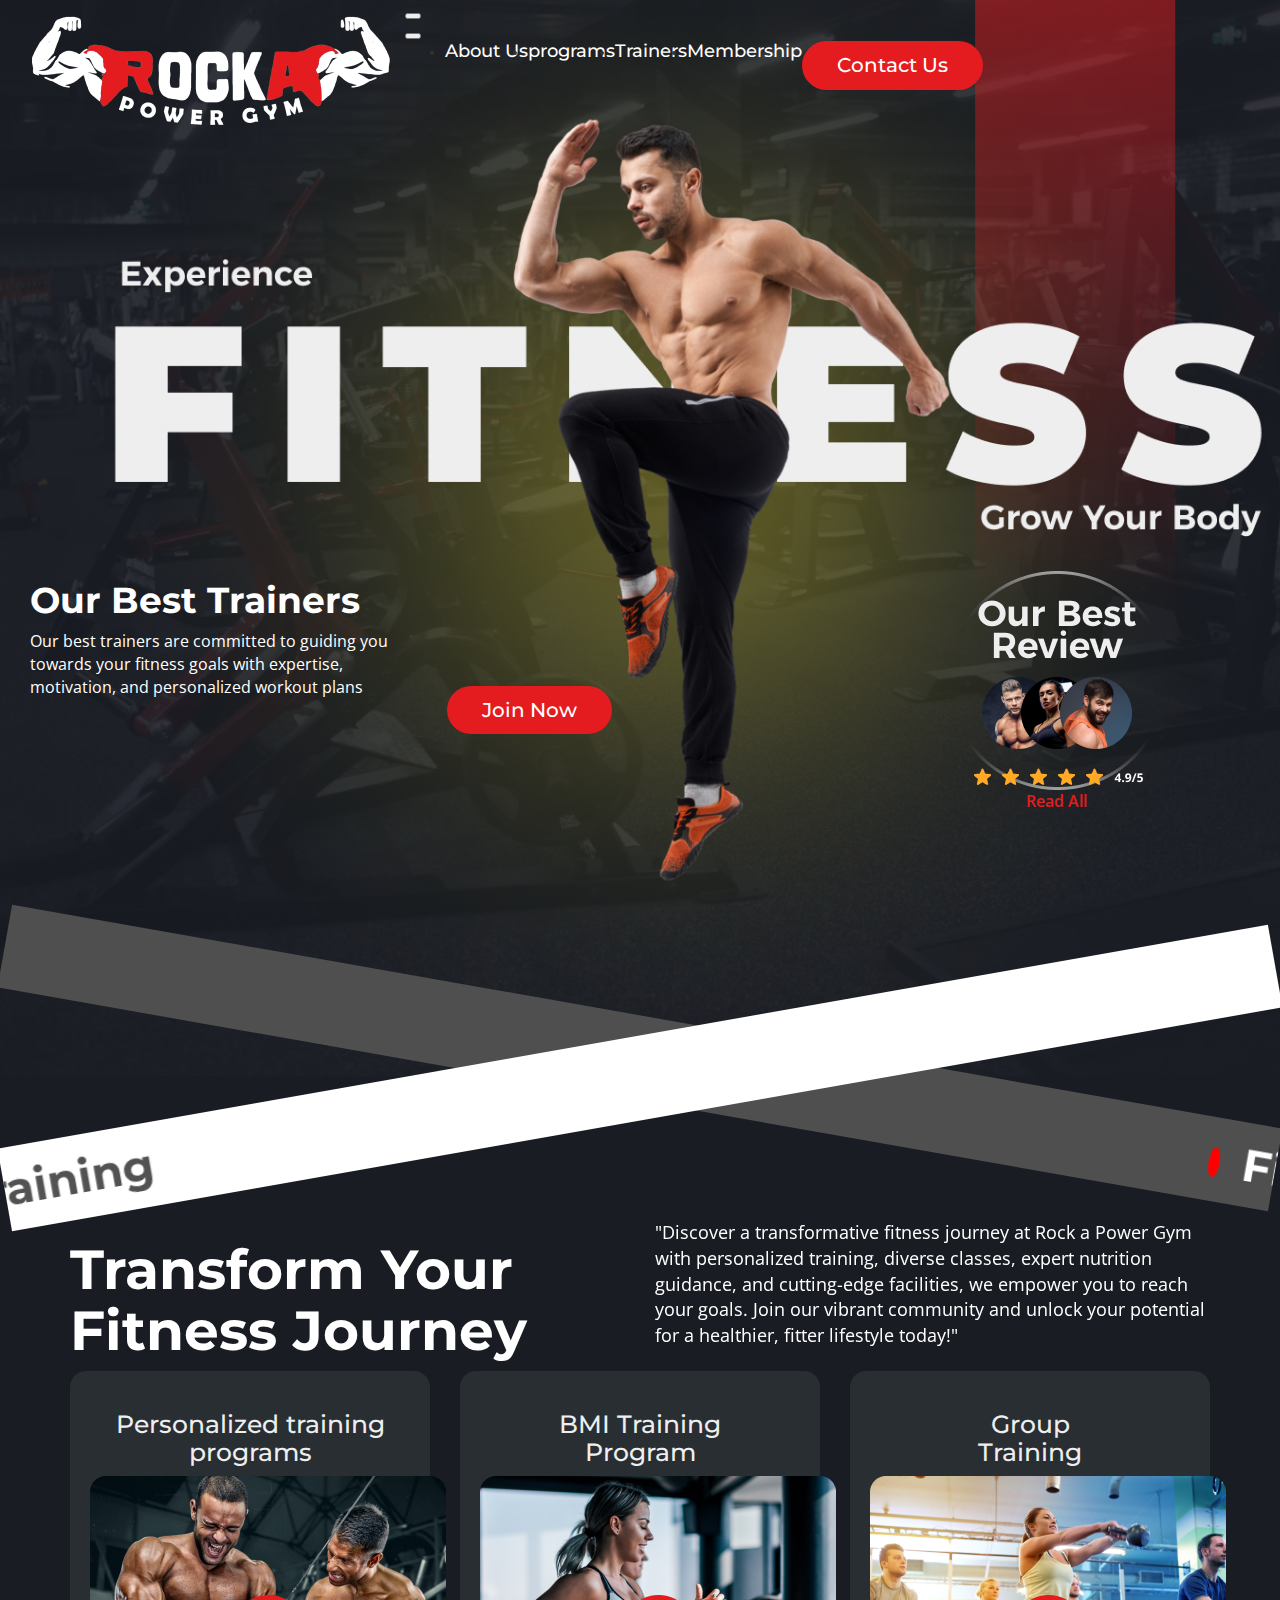
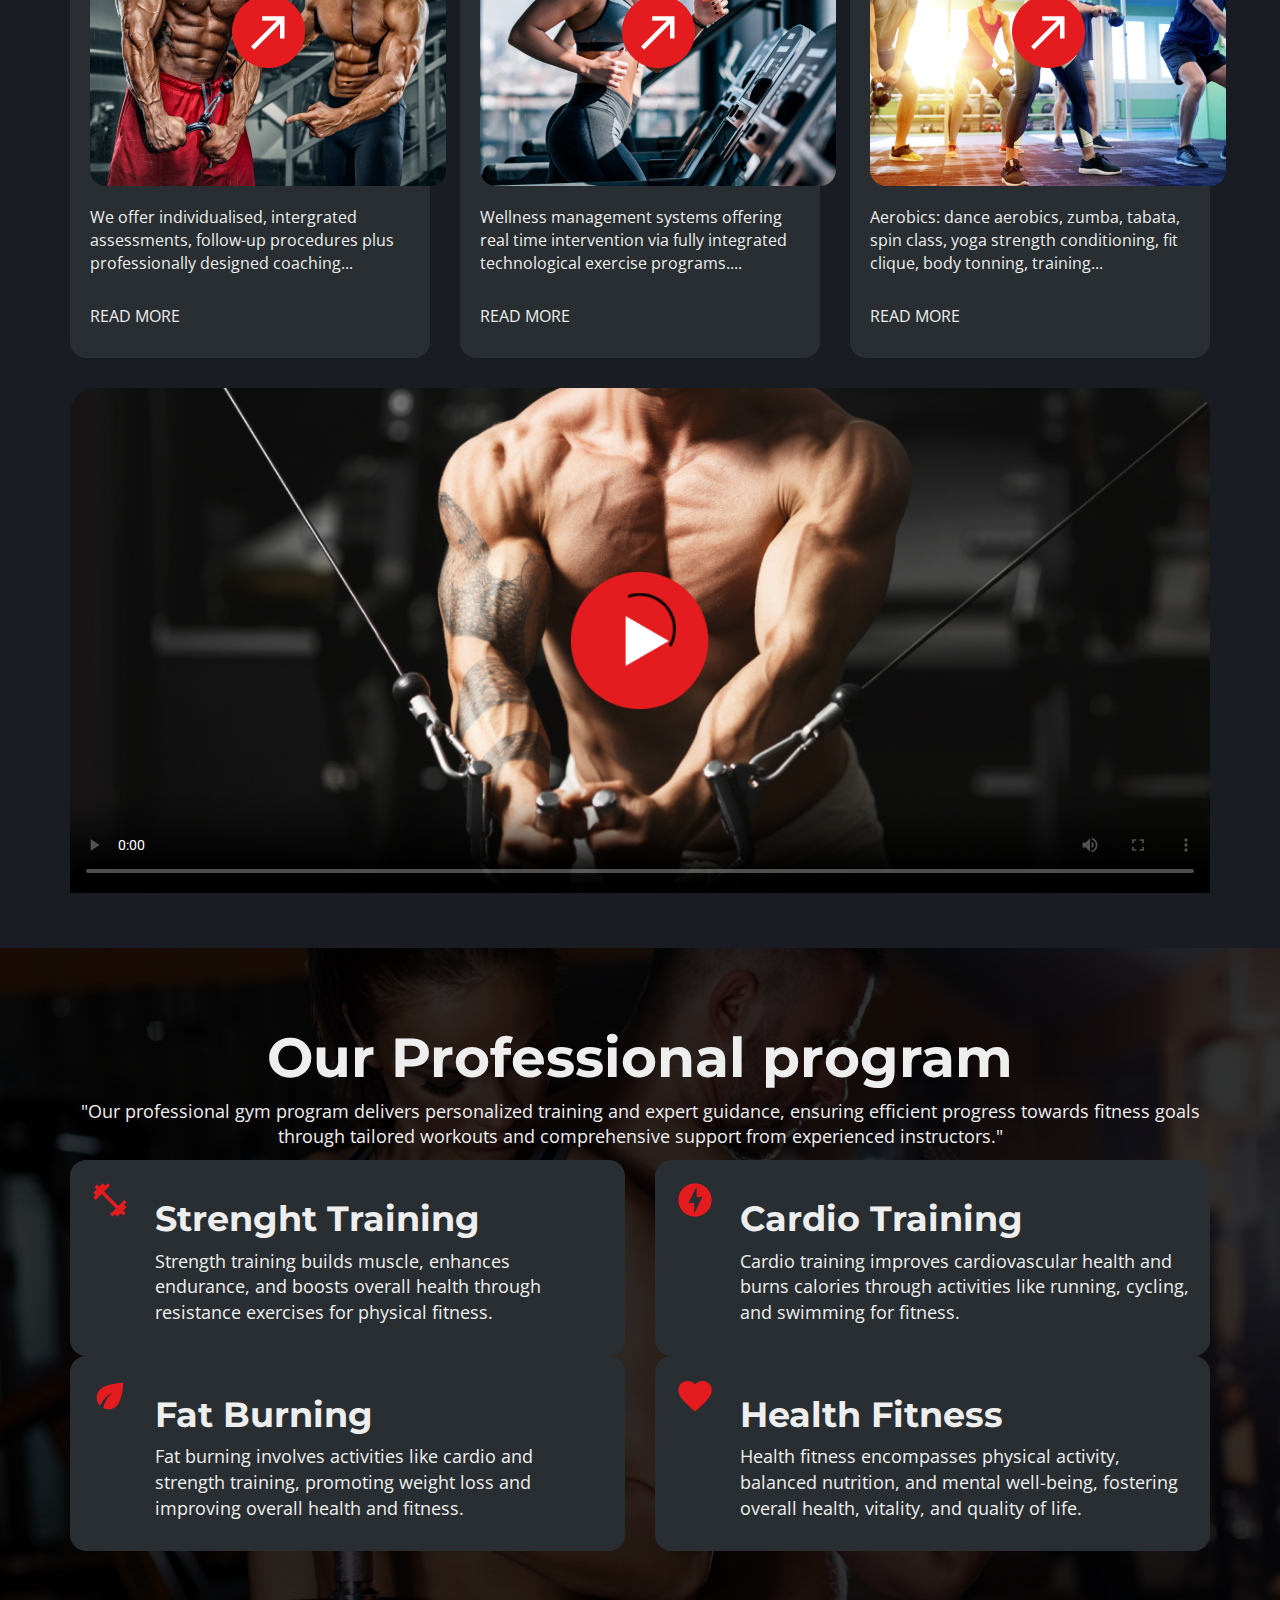
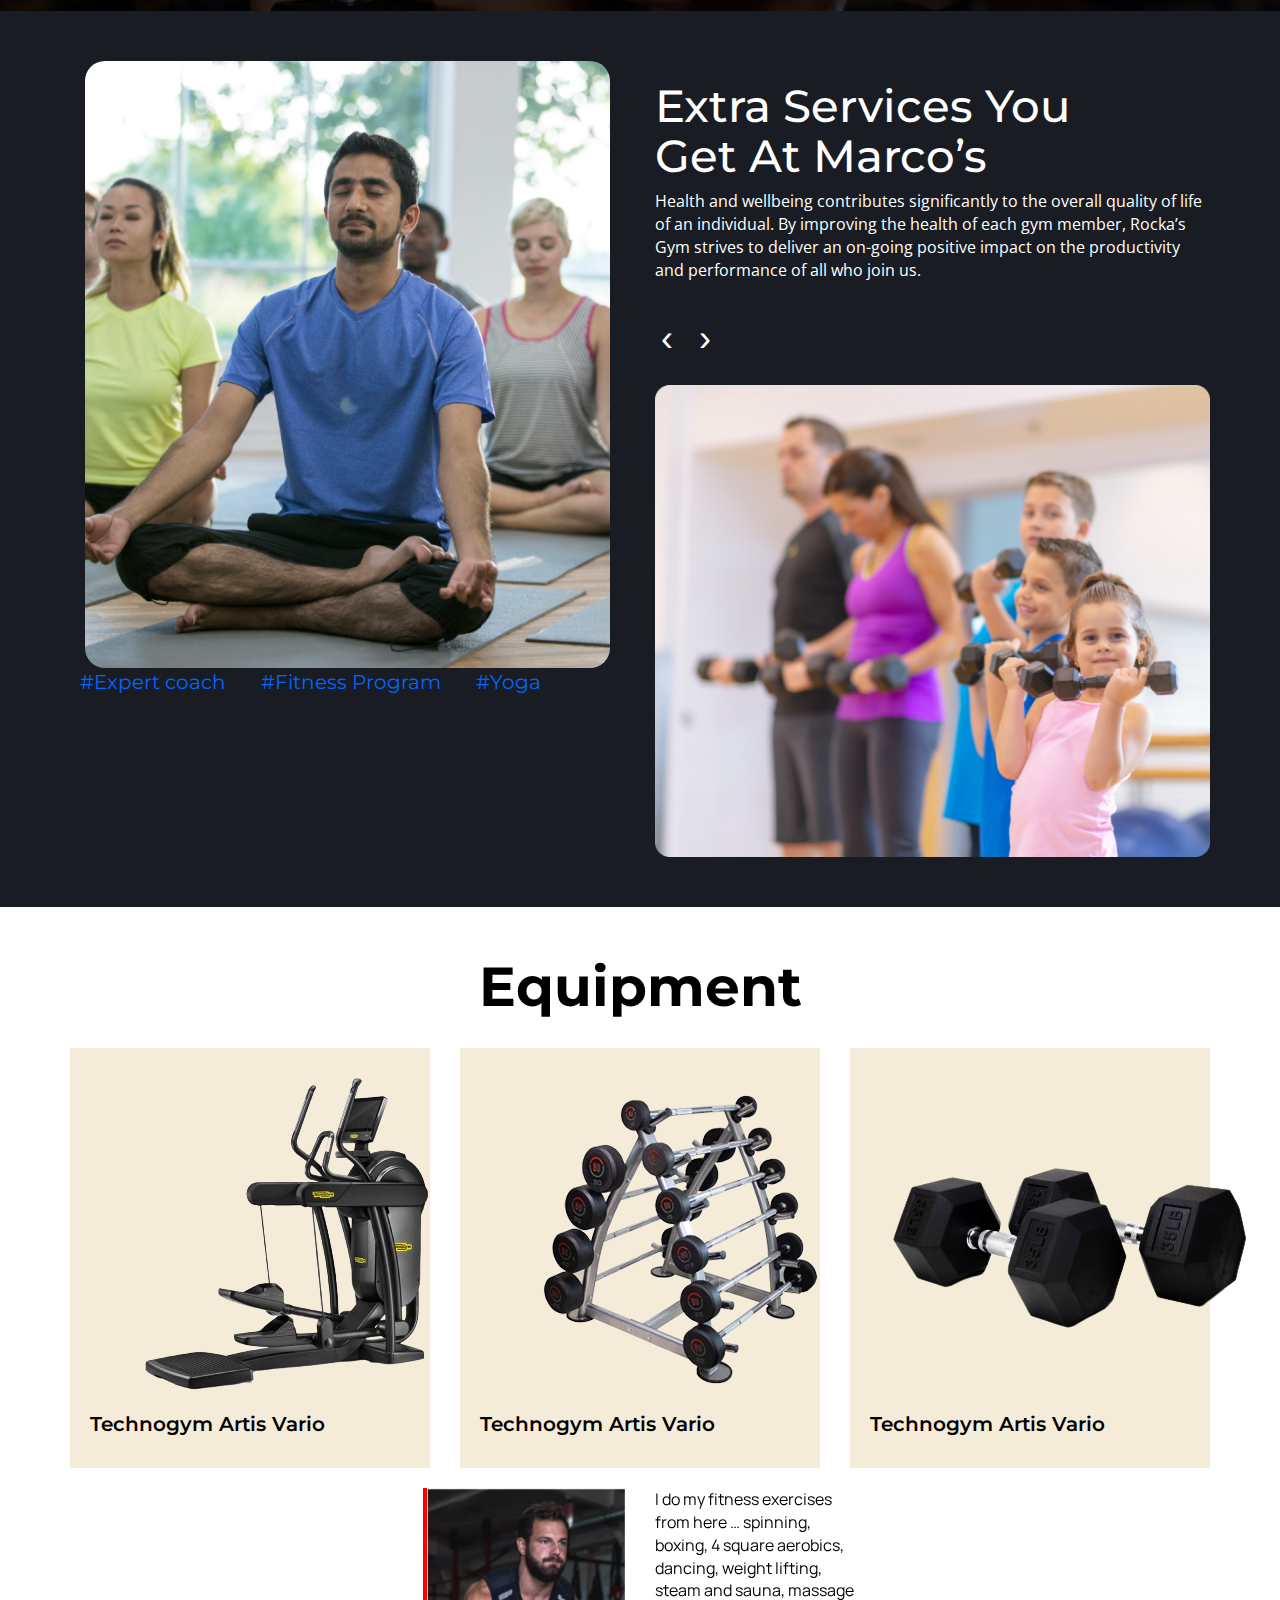
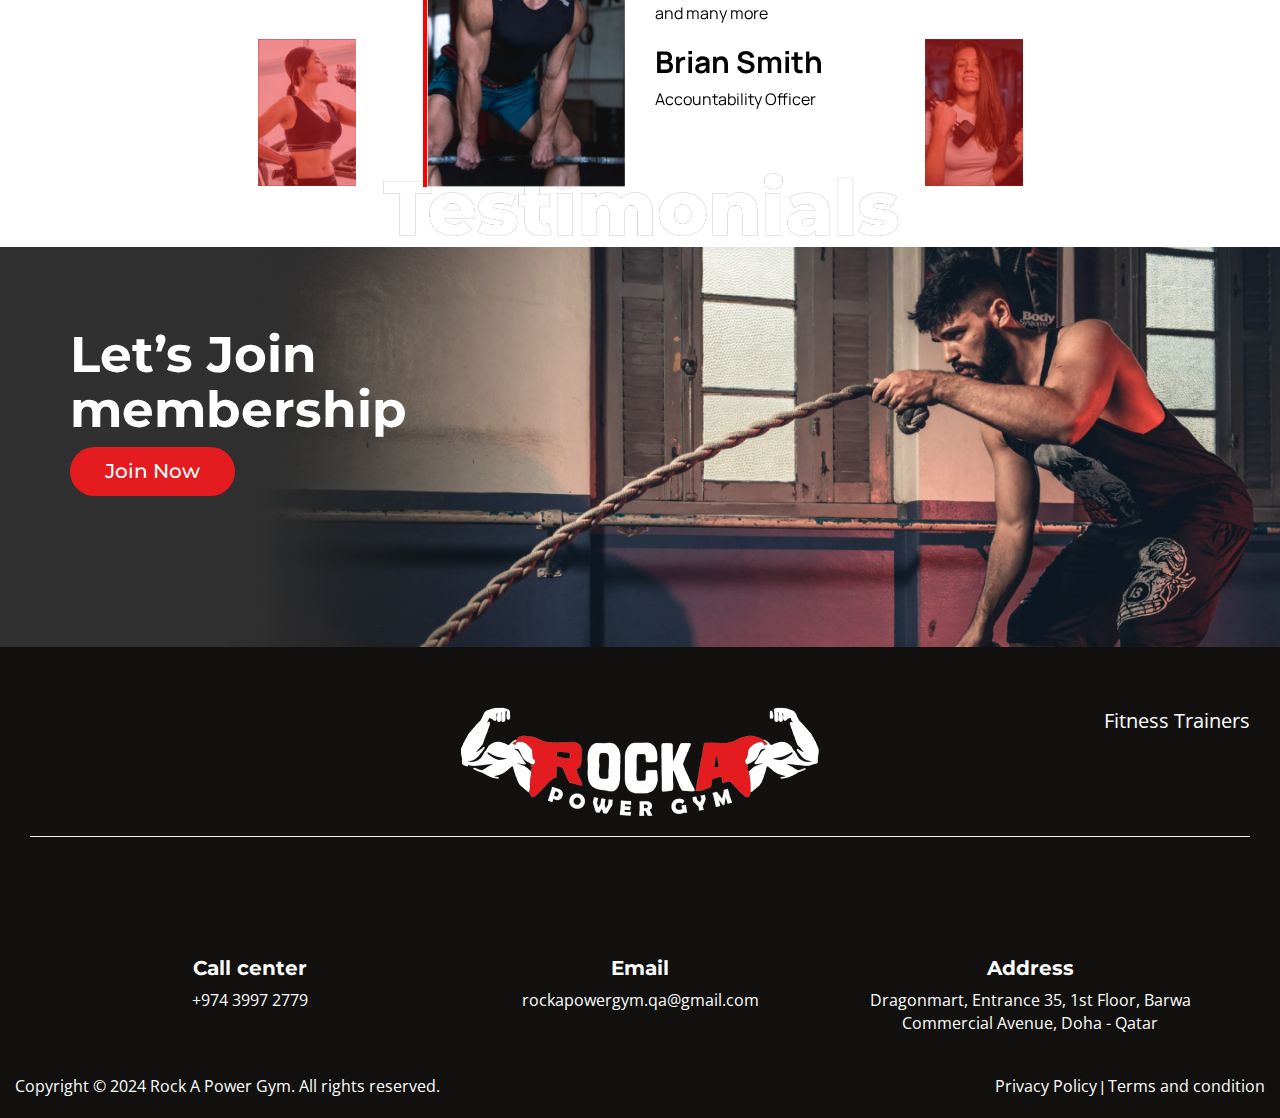
==== commit 18483d73: "fdgfd,mnfd" ====
--- a/index.html
+++ b/index.html
@@ -277,7 +277,7 @@
 
     <!-- Extra Services you Get at Marco’s  -->
 
-    <div class="container-fluid bg-tra">
+    <div class="container-fluid bg-tra22">
         <div class="container">
             <div class="row">
                 <div class="col-lg-6">
--- a/css/style.css
+++ b/css/style.css
@@ -116,11 +116,13 @@
    color: #fff;
 }
 
+
 .home-blogbg {
    background-color: #292E32;
    padding: 20px;
    border-radius: 16px;
    margin-bottom: 30px;
+   text-align: center;
 }
 
 .home-blogbg h3 {
@@ -130,12 +132,18 @@
    font-weight: 500;
    text-align: center;
 }
+.bg-tra22 {
+   background-color: #191C23;
+   padding: 50px 10px;
+   margin-top: 0px;
+}
 
 .home-blogbg p {
    font-family: "Open Sans";
    font-size: 16px;
    color: #EEEEEE;
    padding-top: 20px;
+   text-align: left;
 }
 
 .home-blogbg p a {
@@ -672,7 +680,7 @@
 /* footer*/
 .footer-bg{
    background-color: #121110;
-   padding: 30px 30px;
+   padding: 60px 30px 30px 30px;
 }
 .socalicon{
    display: flex;
@@ -781,6 +789,7 @@
    font-family: 'Montserrat';
    font-size: 60px;
    color: #fff;
+   font-weight: 700;
 }
 .secvisintext2{
    color: #fff;
@@ -887,18 +896,21 @@
 .secmaintrainer{
    background-color: #000;
    margin-bottom: 30px;
+   text-align: center;
 }
 .secmaintrainer h4{
    font-family: 'Montserrat';
    font-size: 20px;
    color: #fff;
    padding: 10px 10px 0px 20px;
+   text-align: left;
 }
 .secmaintrainer p{
    font-family: 'Montserrat';
    font-size: 17px;
    color: #C7C7C7;
    padding: 0px 10px 30px 20px;
+   text-align: left;
 }
 .trainer .owl-nav {
       padding-bottom: 20px;
@@ -1112,32 +1124,3 @@
 
 
 
-
-
-
- /* RESPONSIVE */
- @media screen and (max-width: 767px) {
-   .feedback-slider-item:after {
-     left: 30px;
-     right: 30px;
-   }
-   .customer-feedback .owl-nav [class*="owl-"] {
-     position: absolute;
-     top: 50%;
-     transform: translateY(-50%);
-     margin-top: 45px;
-     bottom: auto;
-   }
-   .customer-feedback .owl-prev {
-     left: 0;
-   }
-   .customer-feedback .owl-next {
-     right: 0;
-   }
-   
- }
- @media (max-width: 767px) {
-   .effect-image-1 {
-      margin: 30px 0px;
-   }
-}--- a/css/responsive.css
+++ b/css/responsive.css
@@ -20,16 +20,39 @@
 @media only screen and (min-width:1920px) {
 
   .container-fluid {
-    width: 1899px;
+    width: 1900px;
+    margin: auto;
   }
-}
-
-
-
-
-
-
-@media only screen and (max-width:767px) {
+  .secover {
+    padding: 193px 0px 163px 0px !important; 
+}
+.paddhero2 {
+  padding-top: 573px;
+}
+.bg-tra {
+  margin-top: -122px !important;
+}
+
+}
+
+
+
+/* 1024 */
+@media only screen and (min-width:1024px) {
+  .secover {
+    padding: 181px 0px 155px 0px;
+}
+.bg-tra {
+  margin-top: -110px;
+}
+}
+
+
+
+
+
+
+@media only screen and (max-width:768px) {
   .hero-bg {
     background-image: url(../images/mobilehemobg.png) !important;
     background-repeat: no-repeat;
@@ -207,297 +230,118 @@
 .paddhero2 p {
   font-size: 14px;
 }
-
-}
-
-
-
-
-
-
-
-
-
-
-
-
-
-@media only screen and (max-width:767px) {
-  .text-fre {
-    padding-top: 30px;
-}
-.sec-hright , .sec-hright2 , .sec-hright3 , .sec-hright3p {
+.Copyrsec2 {
+  text-align: center;
+}
+.feedback-slider-item:after {
+  left: 30px;
+  right: 30px;
+}
+.customer-feedback .owl-nav [class*="owl-"] {
+  position: absolute;
+  top: 50%;
+  transform: translateY(-50%);
+  margin-top: 45px;
+  bottom: auto;
+}
+.customer-feedback .owl-prev {
+  left: 0;
+}
+.customer-feedback .owl-next {
+  right: 0;
+}
+.effect-image-1 {
+  margin: 30px 0px;
+}
+.heaname h1 {
+  font-size: 34px;
+  padding-top: 0px;
+  padding-bottom: 20px;
+}
+.blogbgg4 {
+  padding: 30px 10px;
+  margin-top: 0px;
+}
+.aboutbg2 {
   height: auto;
 }
-
-.train-bg h1{
+.marrabout {
+  padding: 0px 10px 60px 10px;
+  margin-top: -2px;
+}
+.secabouttext p {
+  font-size: 16px;
+}
+.secvisbgg {
+  padding: 30px 10px;
+}
+.secvisintext {
   font-size: 30px;
-  padding-top: 0px;
-}
-.nuber-bg h1 , .founder-bg h1{
-  font-size: 80px;
-  margin-top: 0;
-}
-.img-marg {
-  margin-bottom: 0px;
-  padding-top: 30px;
-} 
-.sec-slid-img {
-  width: 100% !important;
-}
-.mar-number{
+}
+.secvisintext2 {
+  font-size: 16px;
+}
+.foundd-bgg {
+  padding: 30px 10px;
+}
+.flodbackmargin {
+  padding: 20px;
+  margin-left: 0px !important;
+  margin: 10px 0px 0px 0px;
+}
+.flodbackmargin h2 {
+  font-size: 30px;
+}
+.flodbackmargin p {
+  font-size: 16px;
+}
+.secteainer-bg {
+  padding: 30px 30px;
+  margin-bottom: 30px;
+}
+.secteainer-bg h3 {
+  font-size: 30px;
+}
+.blogmain {
   margin-top: 0px;
-  flex-direction: column;
-}
-.number-img img {
-  padding: 20px 0px;
-}
-.sec-space-left-right {
-  padding: 0px 10px;
-}
-.train-bg p {
-  width: 100%;
-}
-#selider1 .owl-nav {
-  font-size: 40px !important;
-  margin-top: 0px;
-  text-align: center;
-  margin-top: 30px;
-}
-#selider1 button.owl-prev {
-  margin-left: 0px;
-  width: 50px;
-  height: 57px;
-}
-#selider1 button.owl-next {
-  margin-right: 0px;
-  float: none;
-  width: 50px;
-  height: 57px;
-}
-.founder-bg h2 {
-  color: #FFF;
-  font-size: 40px;
+}
+.blogbgg {
+  padding: 30px 10px;
+}
+.secand{
+  padding: 0px;
+}
+.secmemberpp p {
+  font-size: 16px;
+}
+.secmemberbg {
+  padding: 30px 12px;
+  margin-bottom: 40px;
+}
+.secmemberbg p {
+  font-size: 16px;
+}
+.aboutbg22 {
+  height: auto;
+}
+.secgetpe{
+  padding: 0px;
+}
+.text-left {
+  text-align: left;
   margin-bottom: 30px;
-  padding-left: 20px;
-}
-.slider-text h5 {
-  padding-top: 10px;
-}
-.sec-slider-pa {
-  padding: 40px 0px 0px 0px;
-}
-.main-slider .owl-item.active.center {
-  margin-top: 0px !important;
-}
-.owl-nav {
-  display: block;
-}
-
-.three-slider .owl-nav {
-  display: none;
-}
-.sec-h-btn , .sec-h-btn2{
-  padding: 7px 11px;
-  font-size: 11px;
-  border-radius: 0px !important;
-}
-
-
-
-.sec-cont {
-  border: 0;
-  background: rgba(217, 217, 217, 0.00);
-  font-weight: 400;
-  text-transform: capitalize;
-}
-a.nav-link.px-4.text-light, a.nav-link.dropdown-toggle.text-light {
-  font-size: 17px !important;
-  padding: 15px 0px !important;
-  border-bottom: 1px solid;
-}
-.about-bg {
-  padding: 00px 0px !important;
-}
-.sec-abhome p{
-  font-size: 18px;
-}
-.founder-bg {
-  padding-top: 40px;
-  padding-bottom: 20px;
-  padding-left: 0px;
-}
-.slider-flex {
-  display: flex;
-  flex-direction: column-reverse;
-}
-#slider2 .owl-nav {
-  margin-top: 0px;
-}
-.price-bg h1 {
-  color: #FFF;
-  font-size: 30px;
-}
-.price-bg , .price-bg2 {
-  padding: 30px 0px;
-}
-.price-bg2 h1, .price-bg5 h1 , .price-bg52 h1 {
-  font-size: 30px;
-}
-.price-text {
-  margin-bottom: 50px;
-  padding: 30px 10px !important;
-}
-.sec-ss h4 {
-  color: #000;
-  font-size: 18px;
-}
-.sec-ss h1 {
-  color: #C50;
-  text-align: left;
-  font-family: 'Syne';
-  font-size: 36px;
-}
-
-.links-add a {
-  font-size: 14px;
-}
-.footer-menu {
-  flex-direction: column;
-}
-
-.colpy-right {
-    text-align: center;
-}
-
-.hero-bg2 h2 , .hero-bg2 h4 , .hero-bg2-1 h2,
-.hero-bg2-2 h2,
-.hero-bg2-3 h2,
-.hero-bg2-4 h2,
-.hero-bg2-5 h2,
-.hero-bg2-6 h2,
-.hero-bg2-7 h2 ,   .hero-bg2-4 h4 {
-  font-size: 50px;
-  line-height: 121%;
-}
-.img-marg2 {
-  margin-top: 0px;
-}
-.text-fre p {
-  font-size: 18px;
-}
-.our-h {
-  color: #FFF;
-  font-size: 24px;
-}
-.our-p {
-  text-align: center;
-  font-size: 18px;
-}
-.nuber-bg p {
-  width: 100%;
-  margin-bottom: 0px;
-}
-.activ-bg p {
-  width: 100%;
-  margin: auto;
-  padding: 0px 15px;
-}
-.courses-bg {
-  padding: 60px 10px;
-}
-.work-h {
-  color: #FFF;
-  text-shadow: 0px 0px 15px #000;
-  font-size: 40px;
-}
-.sec-mar-min{
-  margin-top: 0px;
-}
-.sec-padd-our ul li {
-  font-size: 18px;
-  line-height: 31px;
-}
-.sec-padd-our {
-  padding: 40px 0px;
-}
-table.table {
-  width: 100%;
-  margin: auto;
-}
-.courses-bg h2 {
-  font-size: 30px;
-
-}
-.scop-margin{
-  margin-top: 0px;
-}
-.scop-text h2 {
+}
+.sec-cont-hh2 {
   font-size: 25px;
 }
-.scop-text p {
-  font-size: 18px;
-}
-.module-bg h2 {
-  font-size: 30px;
-}
-.test-text h3 {
-  font-size: 20px;
-  padding-top: 20px;
-}
-.test-text h3 i {
-  font-size: 20px;
-  padding: 8px 9px;
-}
-.text-testmon {
-  font-size: 18px;
-  line-height: 30px;
-}
-.test-bg {
-  padding: 40px 0px;
-}
-.us-bg h3 {
-  font-size: 30px;
-}
-.all-map {
-  display: flex;
-  flex-direction: column;
-}
-
-.d-flex {
-  display: flex!important;
-  flex-direction: column;
-}
-.sec-enquiry{
-  padding-top: 40px;
-  width: 100%;
-  margin: auto;
-}
-div#selider1 .owl-stage-outer {
-  padding-top: 0px !important;
-}
-.bener-bg {
-  padding: 30px 10px;
-}
-
-.benefit-bg h4 {
-  font-size: 30px;
-}
-.benefit-bg ol li {
-  font-size: 18px;
-}
-.sec2-policy{
-  padding: 40px 10px !important;
-}
-.sec-policy2 {
-  font-size: 50px;
-  line-height: 60px;
-}
-.sec-line-pol , .secli{
-  font-size: 18px;
-}
-ol.m-0.p-0 {
-  padding: 10px 20px !important;
-}
-}
-
+.seccont-add-p {
+  font-size: 16px;
+  word-wrap: break-word;
+}
+}
+
+
+
+
+
+
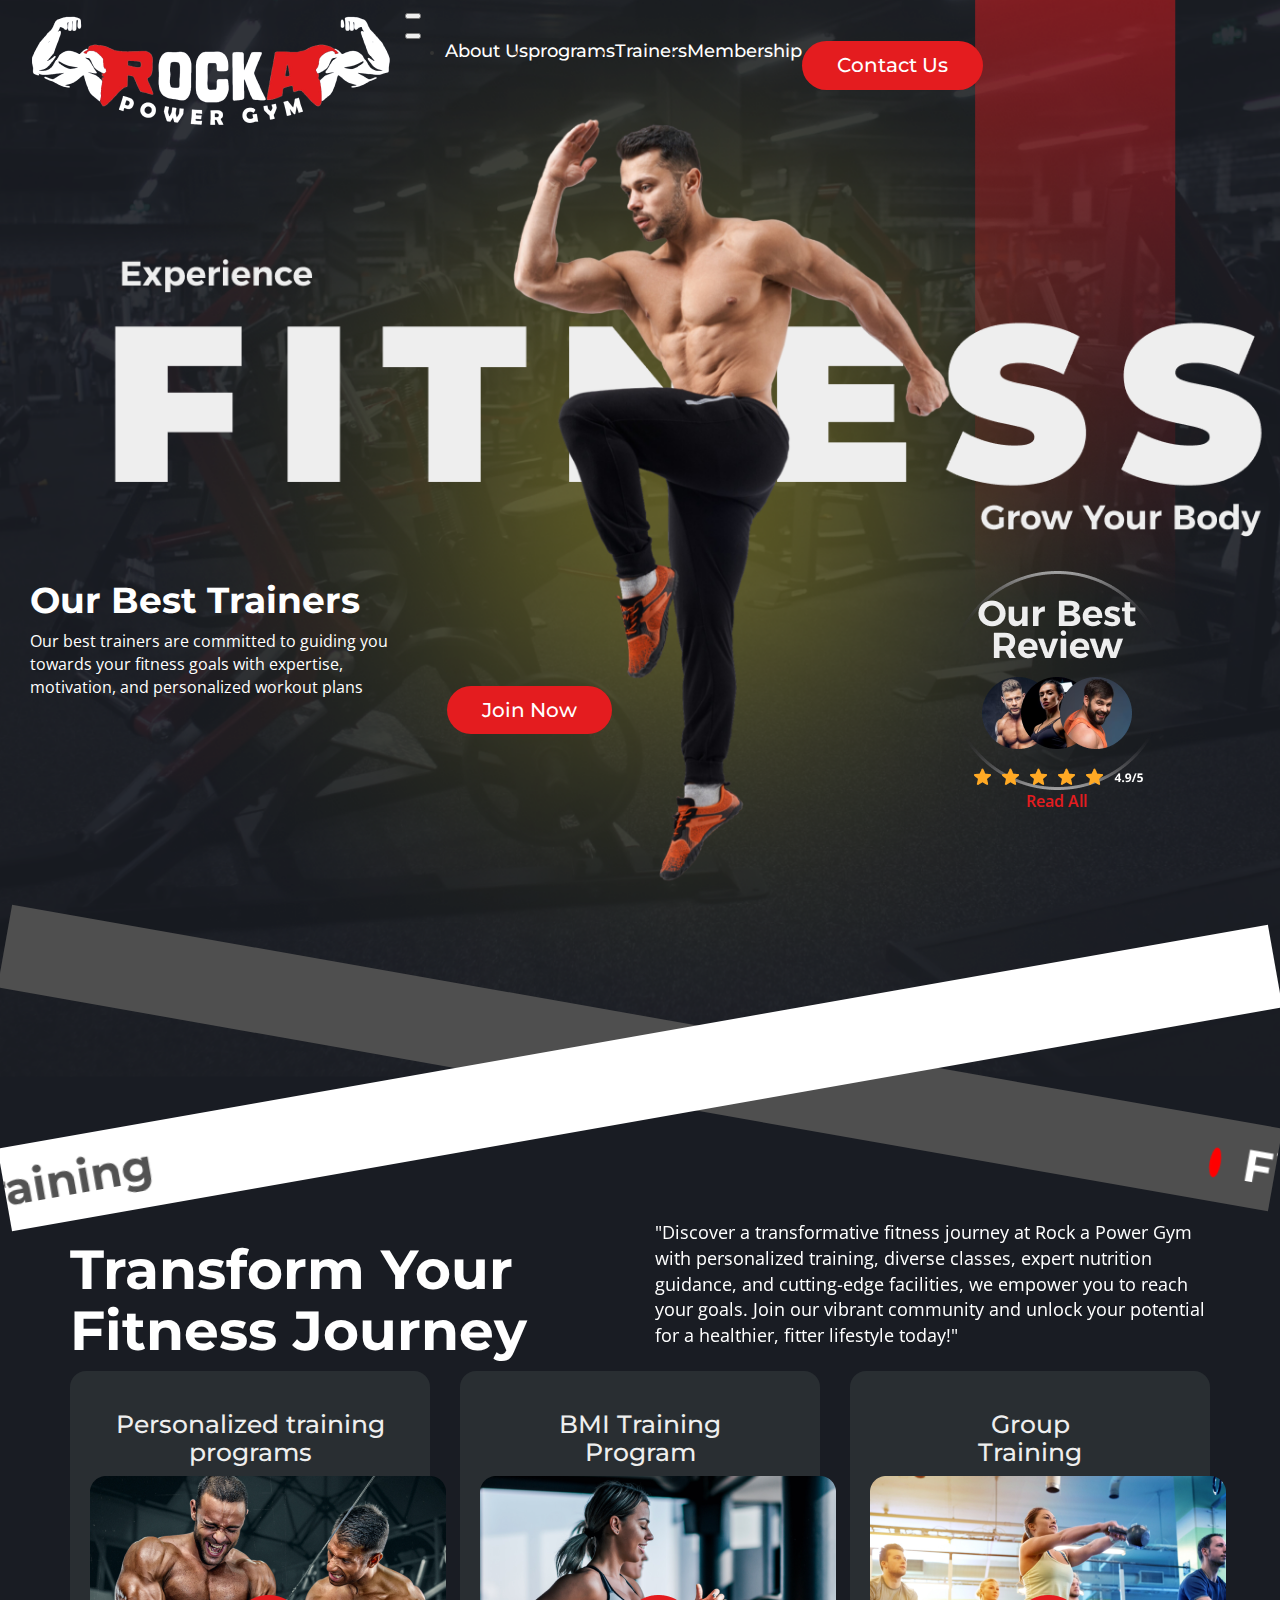
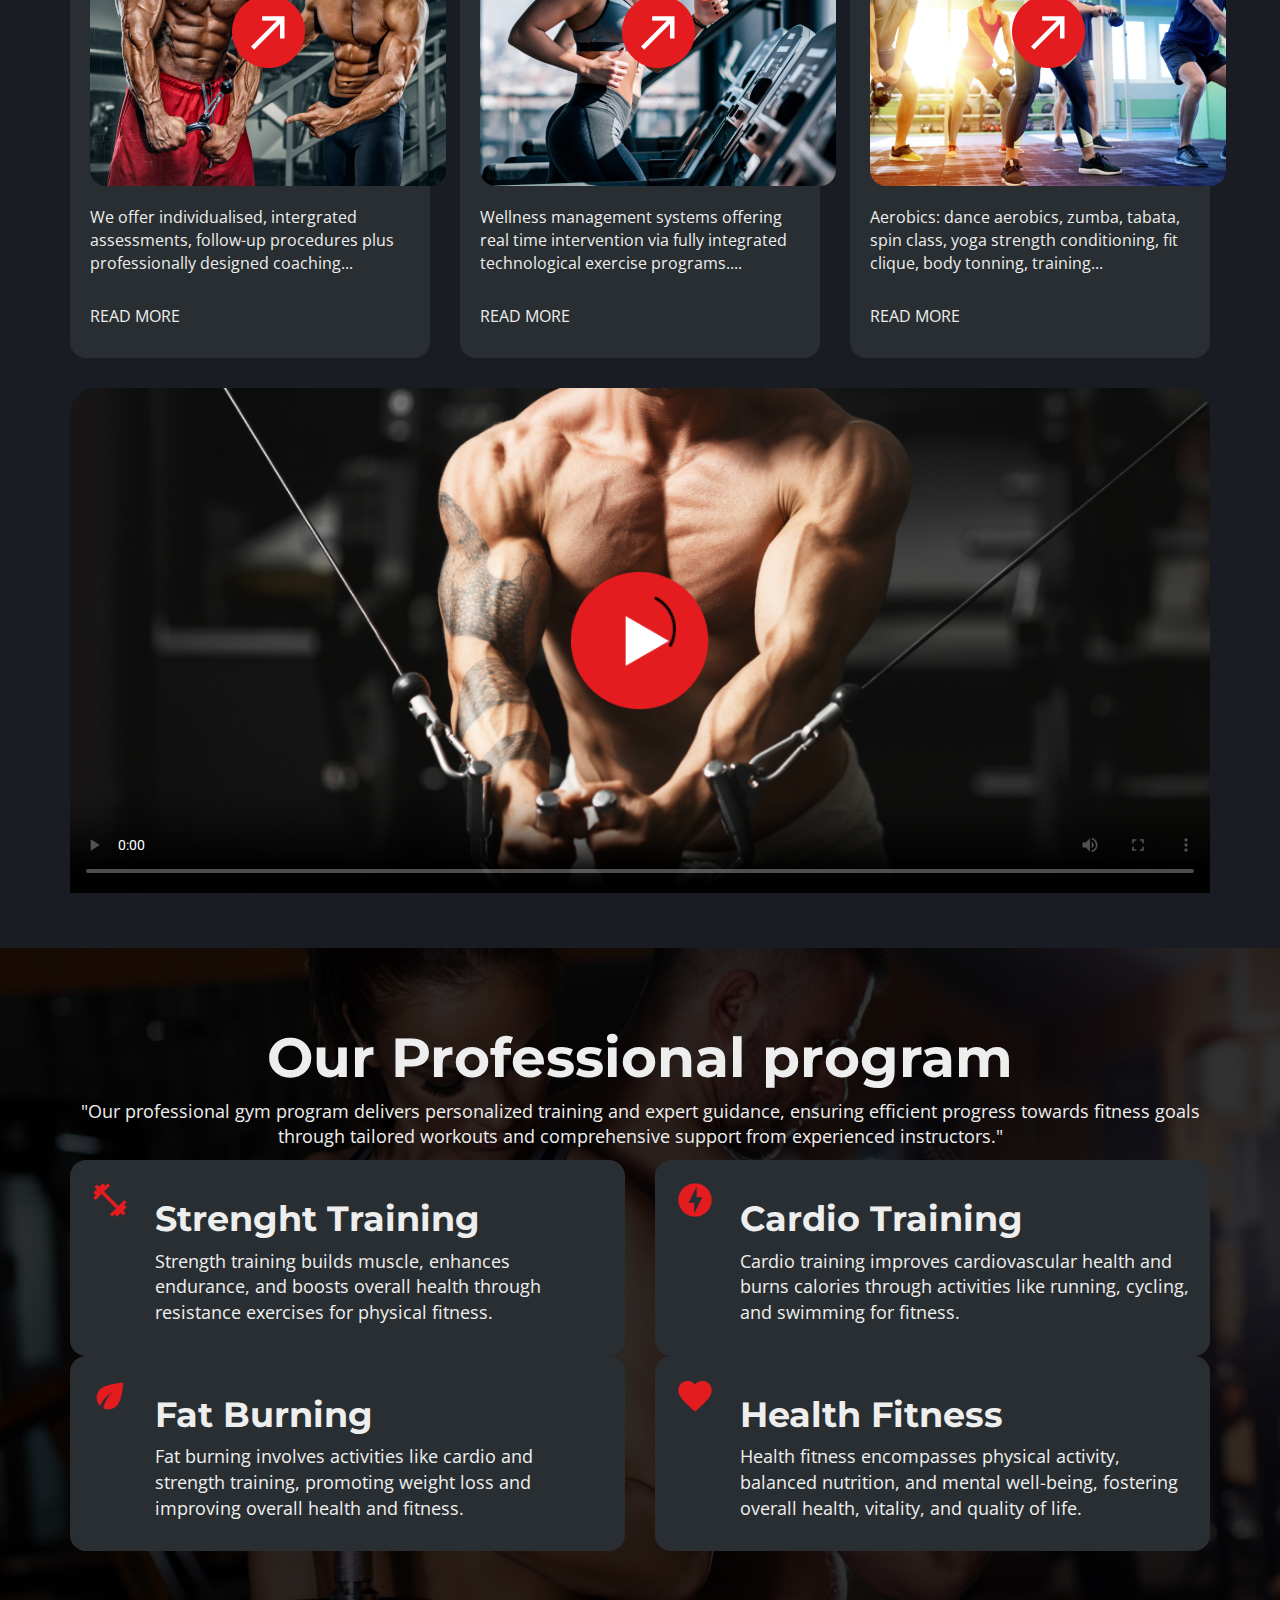
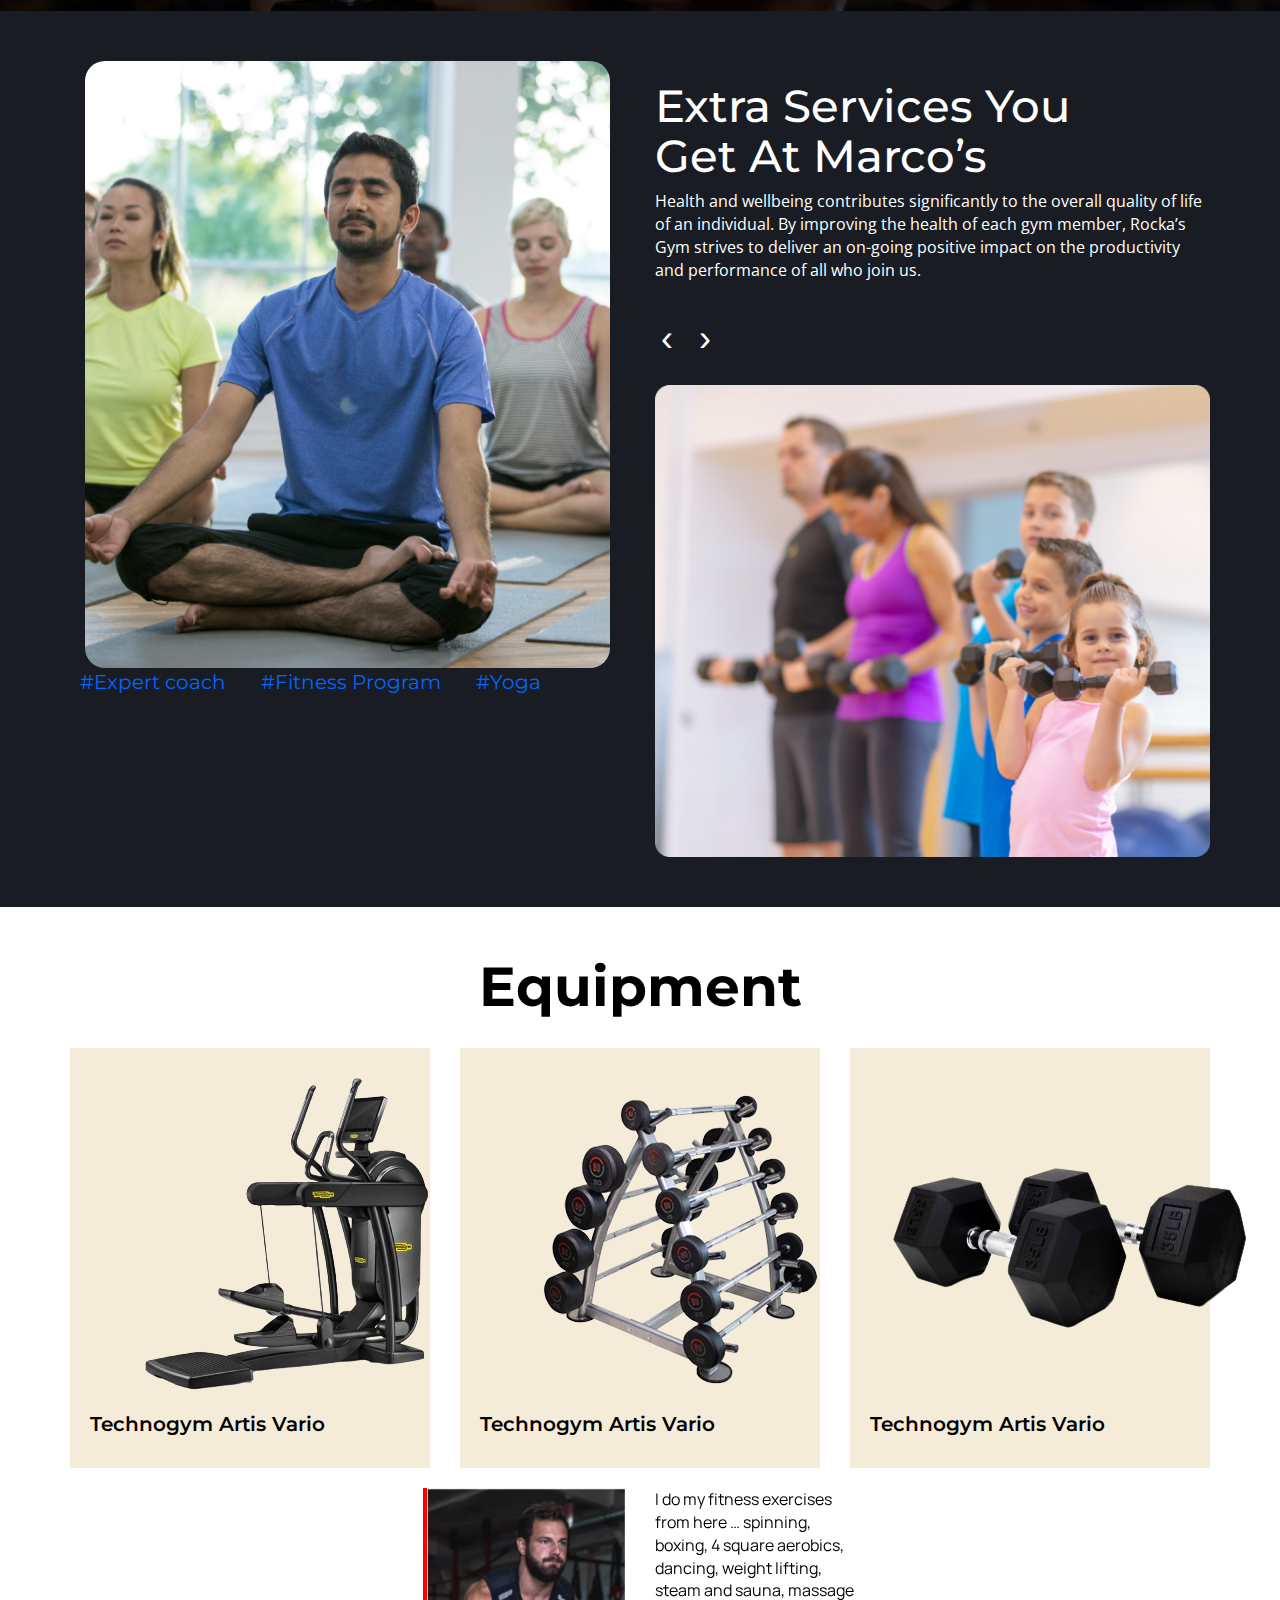
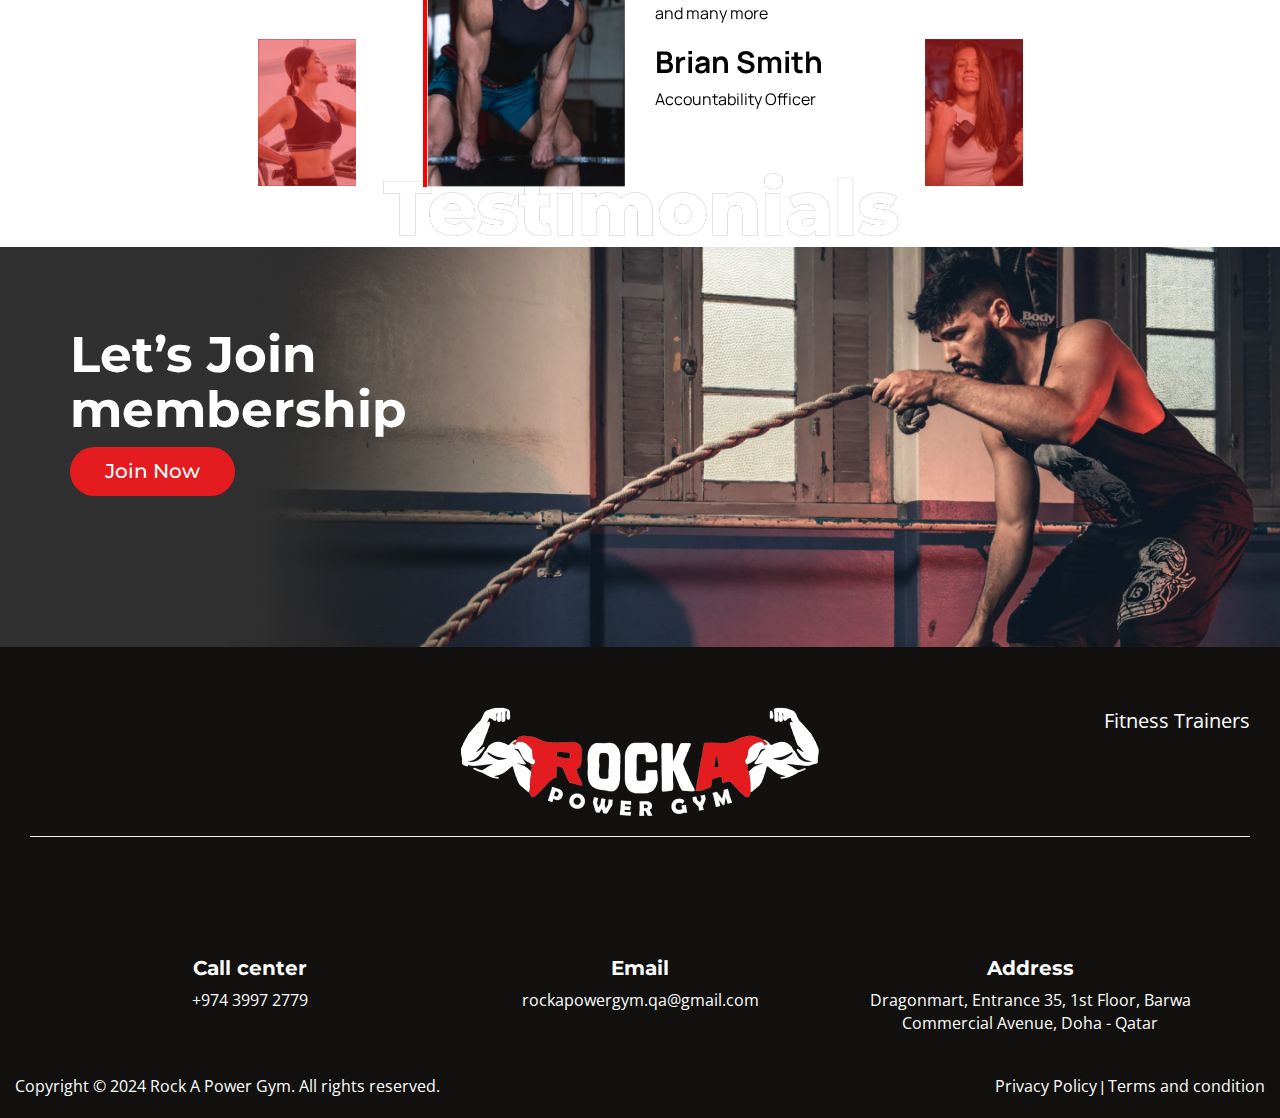
==== commit ba2d046c: "hrtshxfdgh" ====
--- a/index.html
+++ b/index.html
@@ -199,7 +199,8 @@
 
 
     <!-- Our Professional program -->
-    <div class="container-fluid bg-prog">
+    <div class="bg-prog">
+    <div class="container-fluid ">
         <div class="container">
             <div class="ourpr">
                 <h2>Our Professional program</h2>
@@ -274,7 +275,7 @@
             </div>
         </div>
     </div>
-
+</div>
     <!-- Extra Services you Get at Marco’s  -->
 
     <div class="container-fluid bg-tra22">
--- a/css/responsive.css
+++ b/css/responsive.css
@@ -1,10 +1,4 @@
-@media only screen and (max-width:1440px) {
-
-a.nav-link.px-4.text-light {
-  font-size: 14px ;
-}
-
-}
+
 
 
 
@@ -20,7 +14,7 @@
 @media only screen and (min-width:1920px) {
 
   .container-fluid {
-    width: 1900px;
+    width: 1720px;
     margin: auto;
   }
   .secover {
@@ -35,6 +29,13 @@
 
 }
 
+@media only screen and (max-width:1440px) {
+
+  a.nav-link.px-4.text-light {
+    font-size: 14px ;
+  }
+  
+  }
 
 
 /* 1024 */
@@ -65,7 +66,7 @@
     padding: 0px;
 }
 .paddhero {
-  padding-top: 95px;
+  padding-top: 130px;
 }
 .secmodihid{
   display: none;
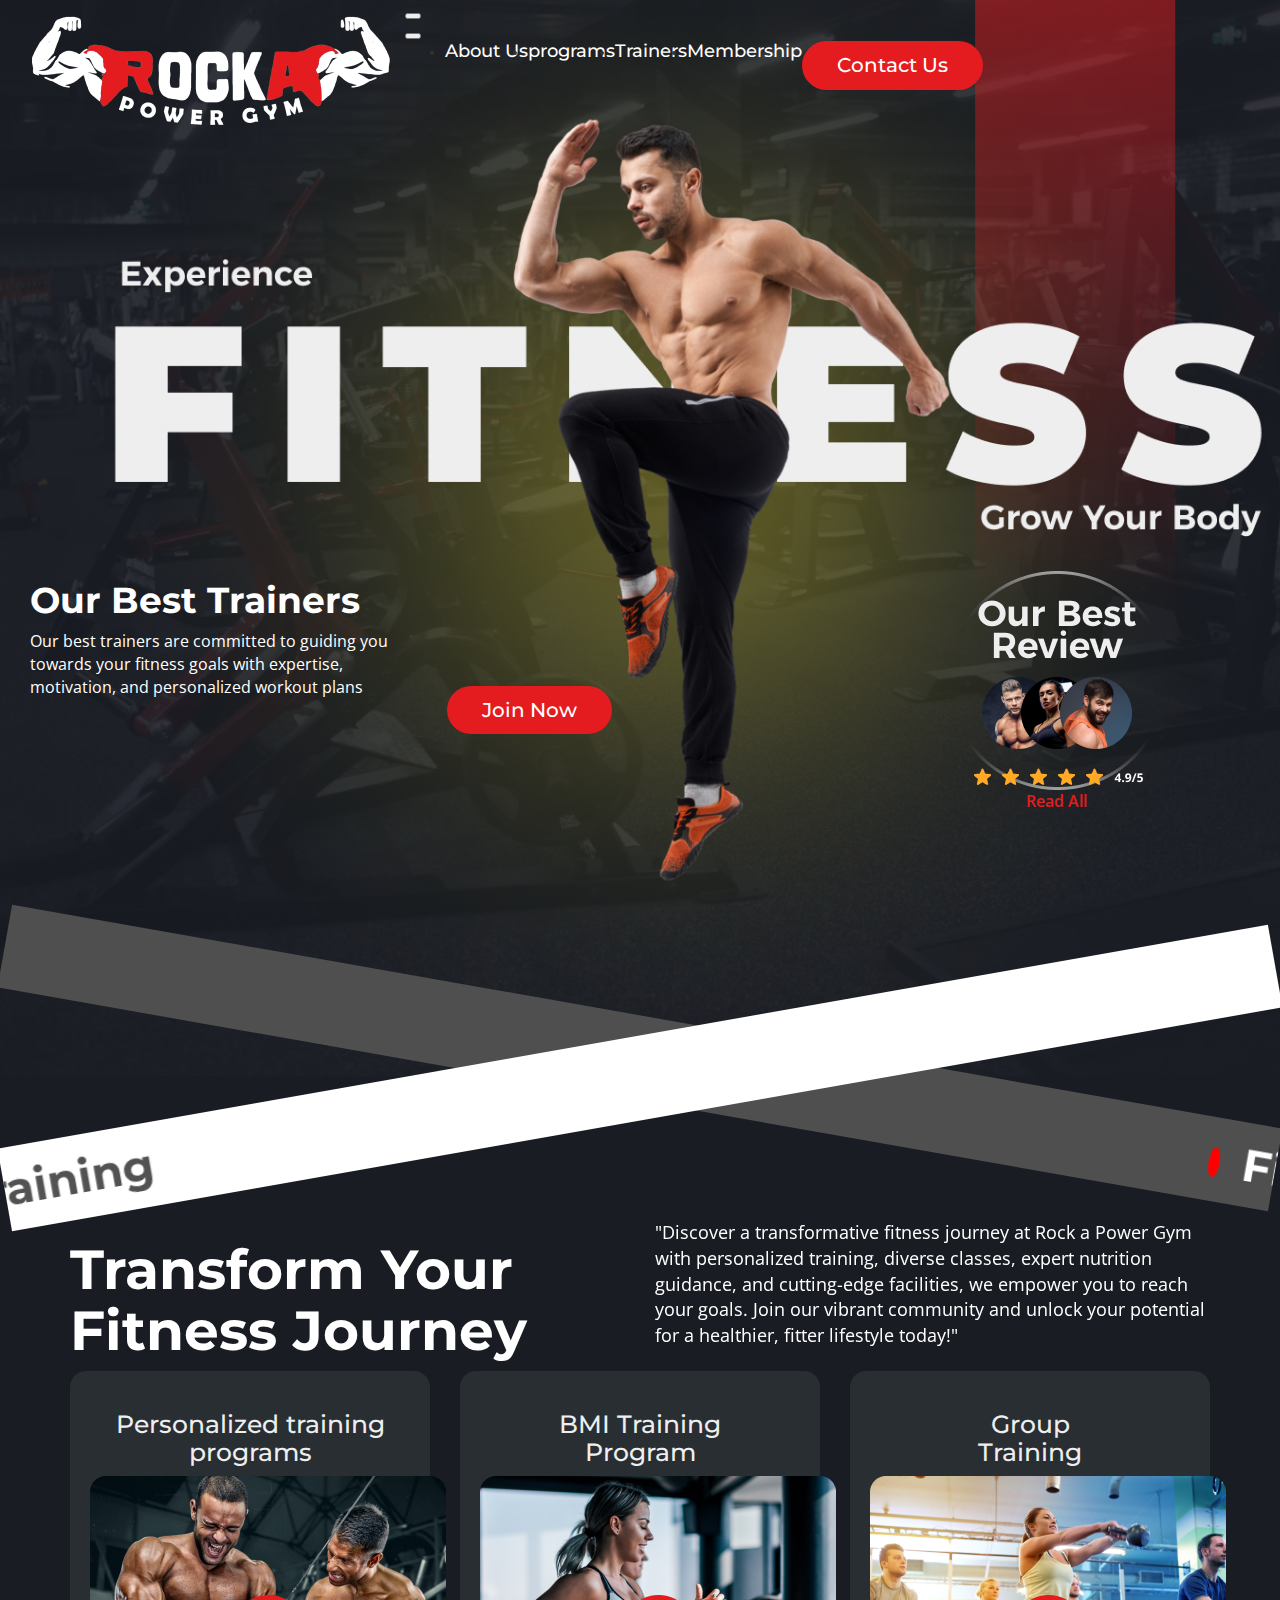
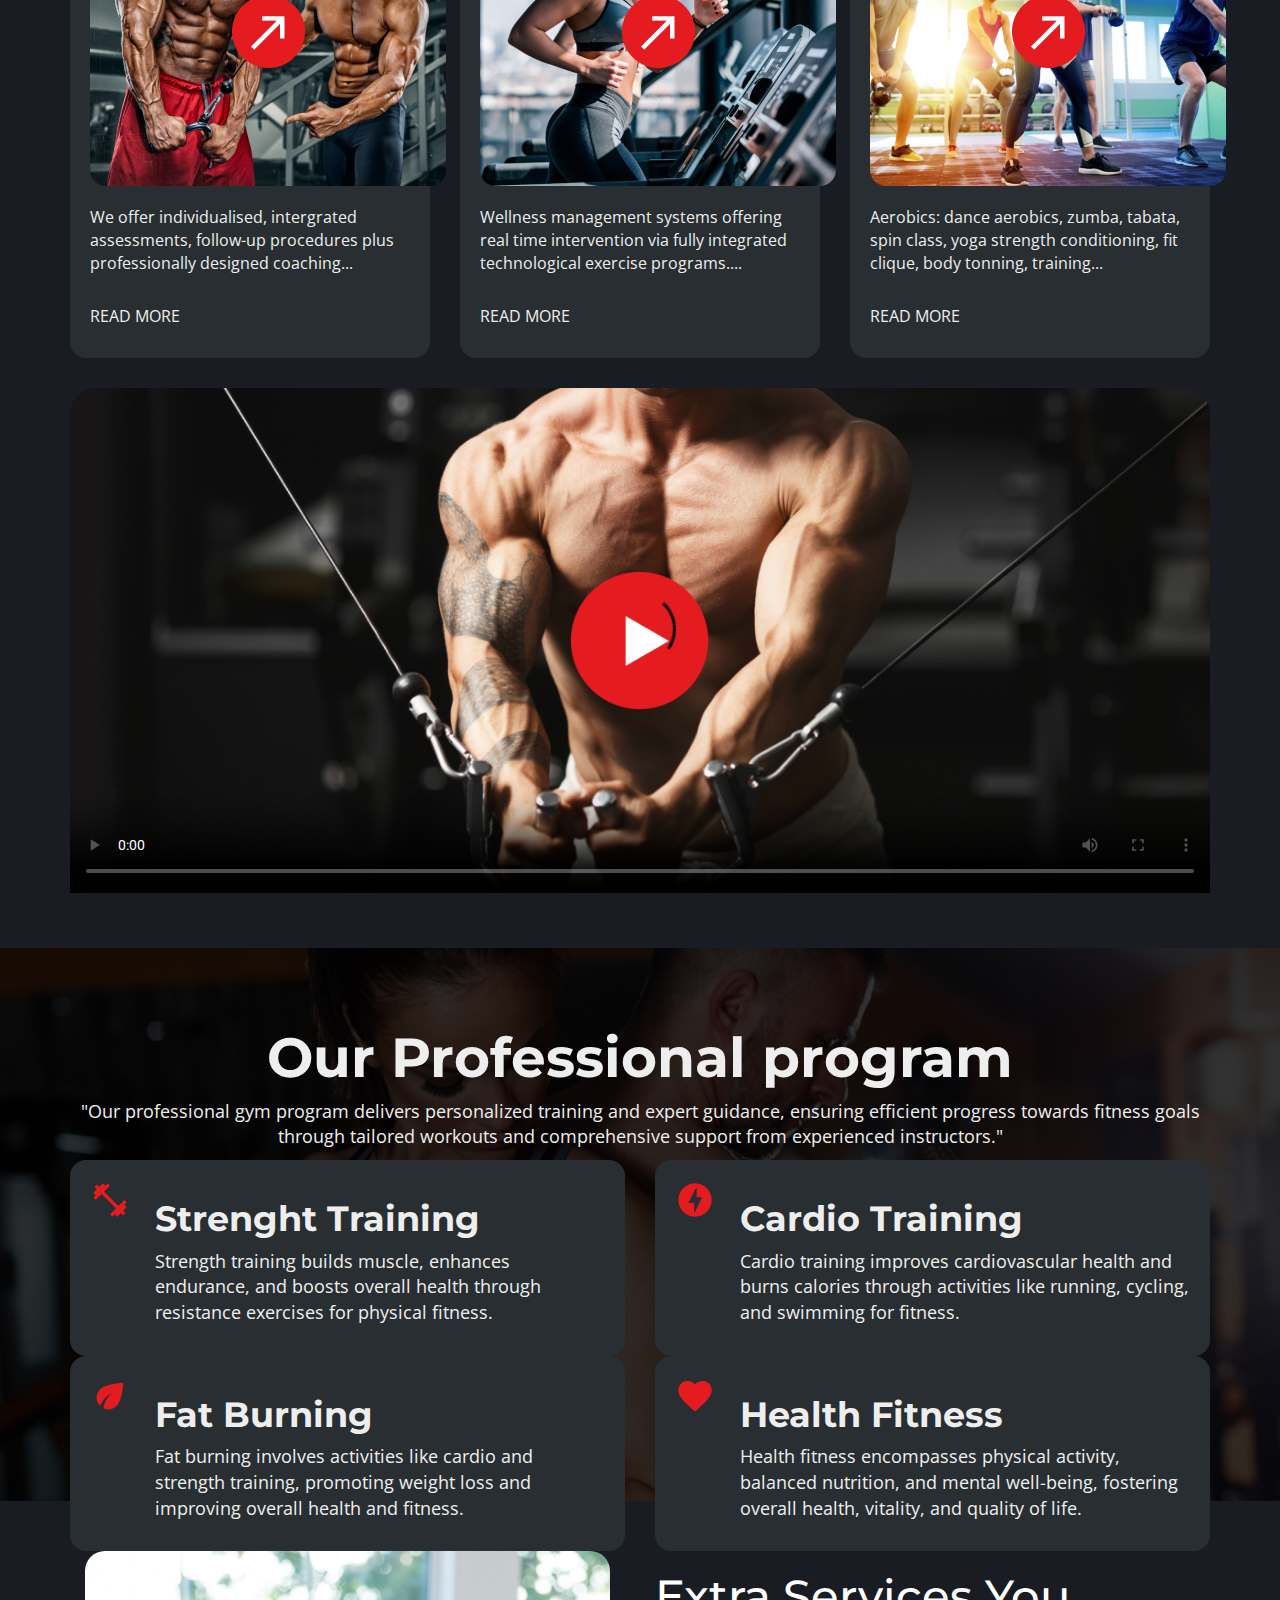
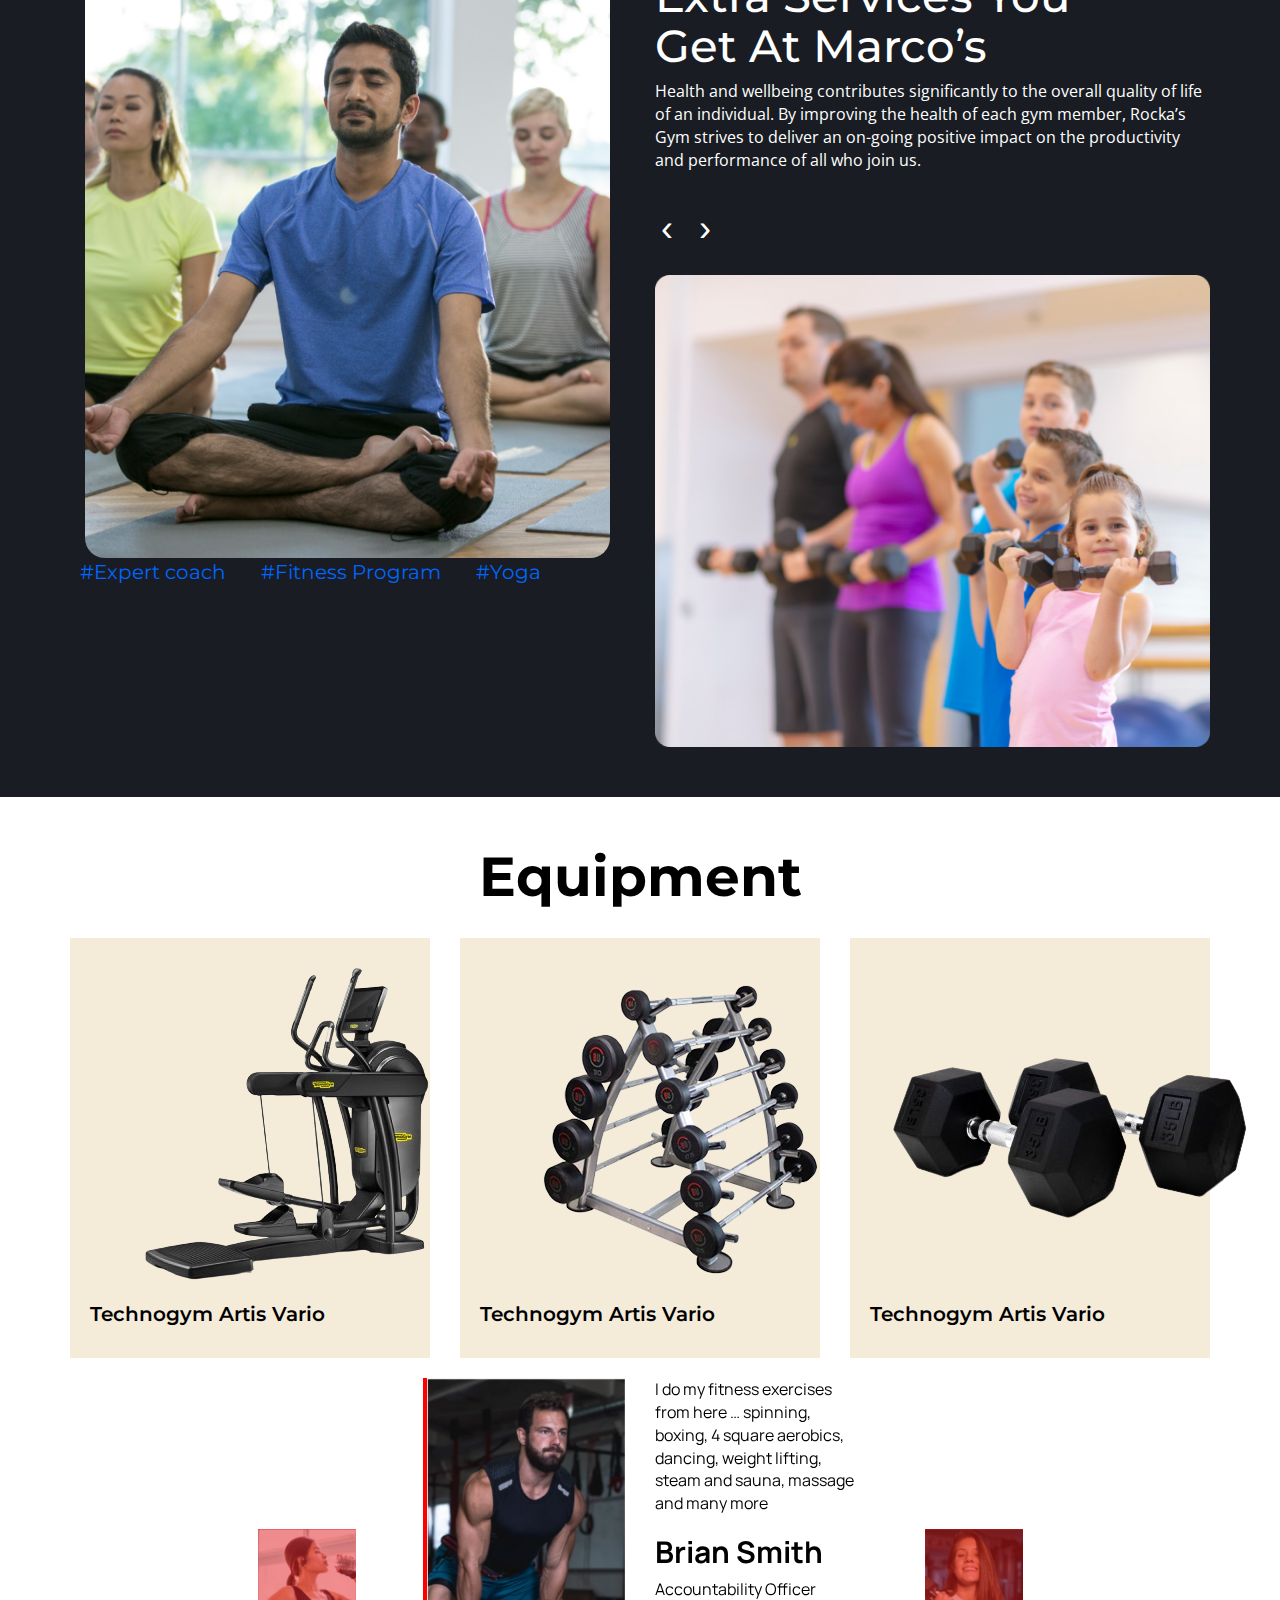
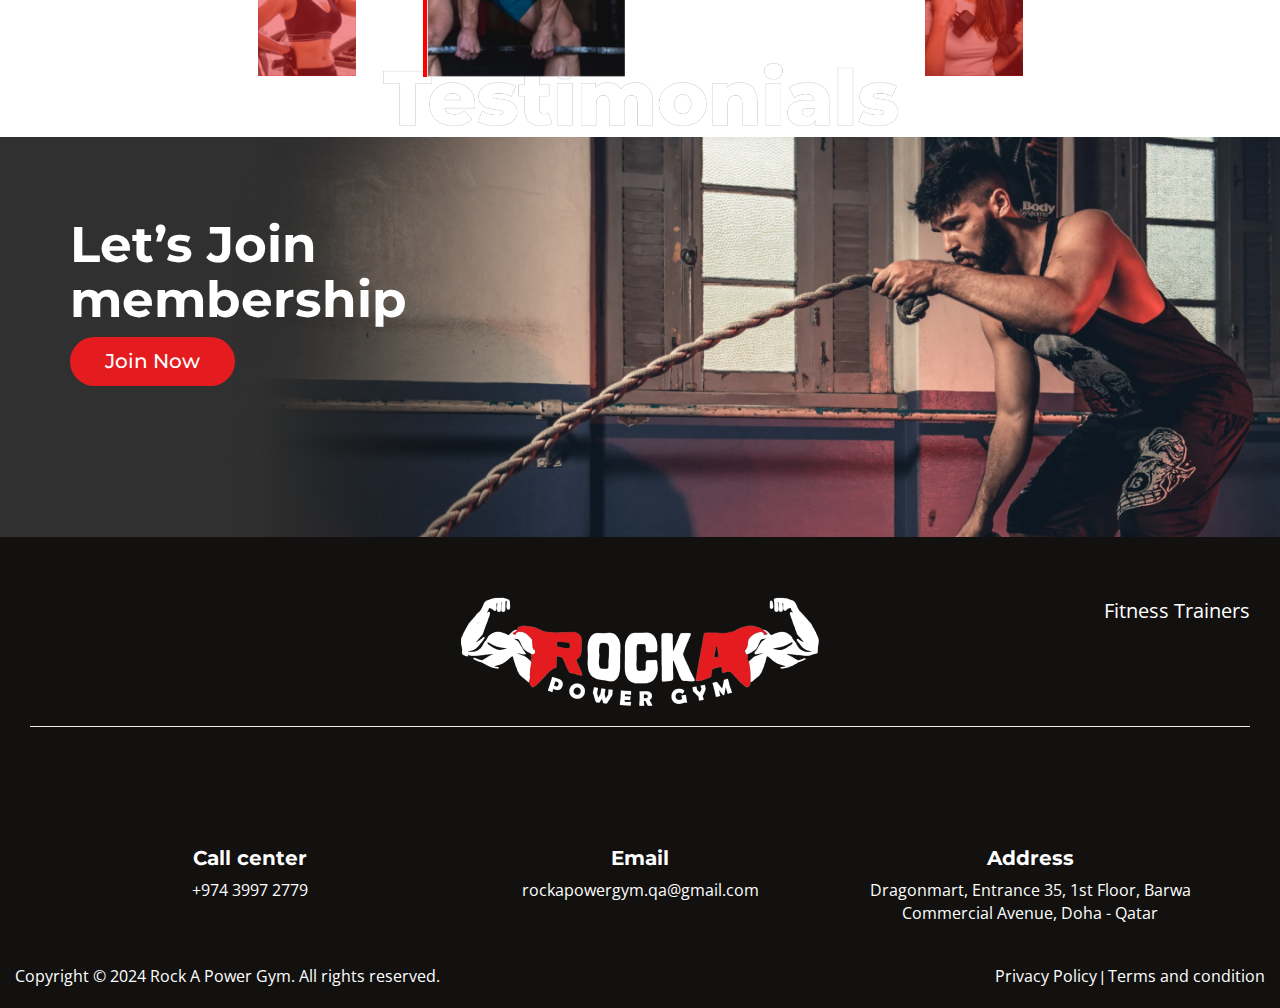
==== commit c687da75: "hmhgjbhfxgh" ====
--- a/index.html
+++ b/index.html
@@ -56,7 +56,8 @@
 <body>
 
     <!-- header -->
-    <div class="container-fluid hero-bg">
+    <div class="hero-bg">
+    <div class="container-fluid ">
         <div include-html="header.html" id="header-file"></div>
 
         <!-- hero -->
@@ -92,6 +93,7 @@
             </div>
         </div>
     </div>
+</div>
     <!-- marquri -->
     <div class="secover">
     <div class="container-fluid p-0 sewcmarbgg">
@@ -199,8 +201,7 @@
 
 
     <!-- Our Professional program -->
-    <div class="bg-prog">
-    <div class="container-fluid ">
+    <div class="container-fluid bg-prog">
         <div class="container">
             <div class="ourpr">
                 <h2>Our Professional program</h2>
@@ -275,10 +276,10 @@
             </div>
         </div>
     </div>
-</div>
+
     <!-- Extra Services you Get at Marco’s  -->
 
-    <div class="container-fluid bg-tra22">
+    <div class="container-fluid bg-tra">
         <div class="container">
             <div class="row">
                 <div class="col-lg-6">
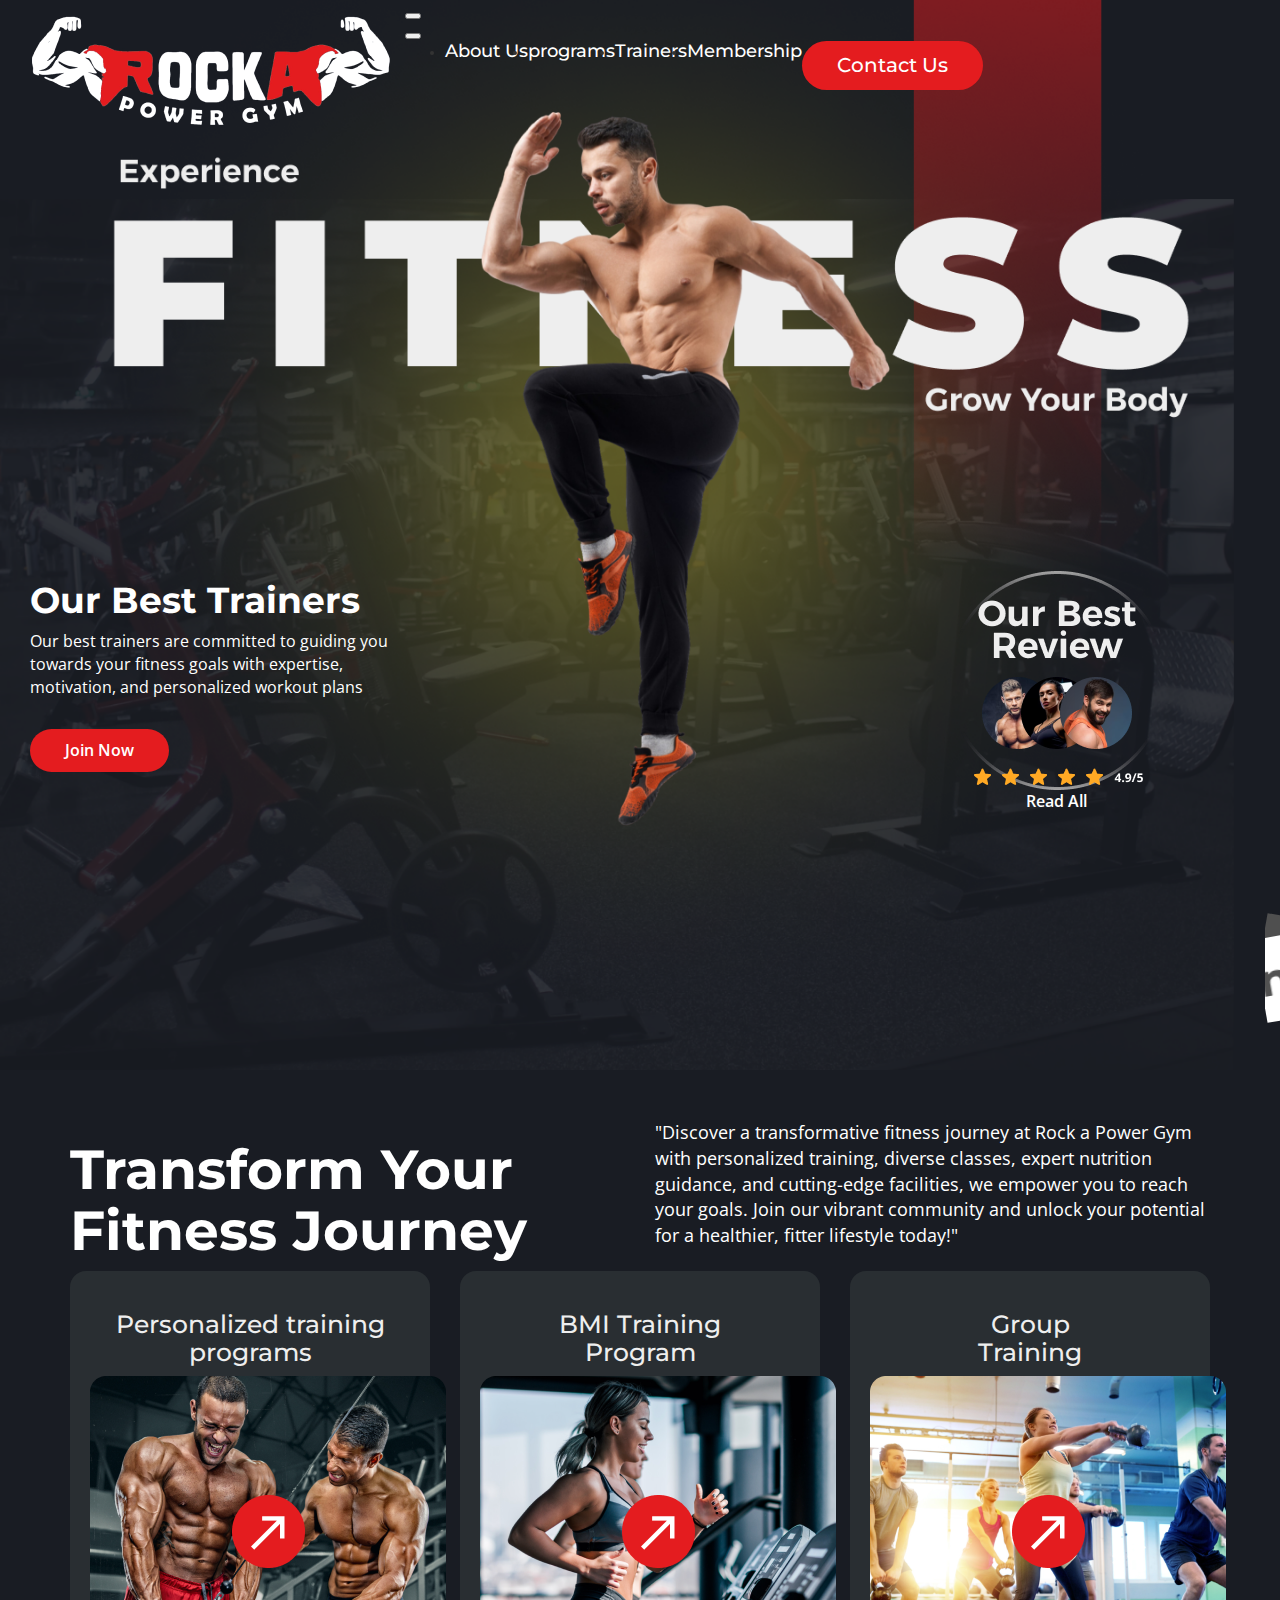
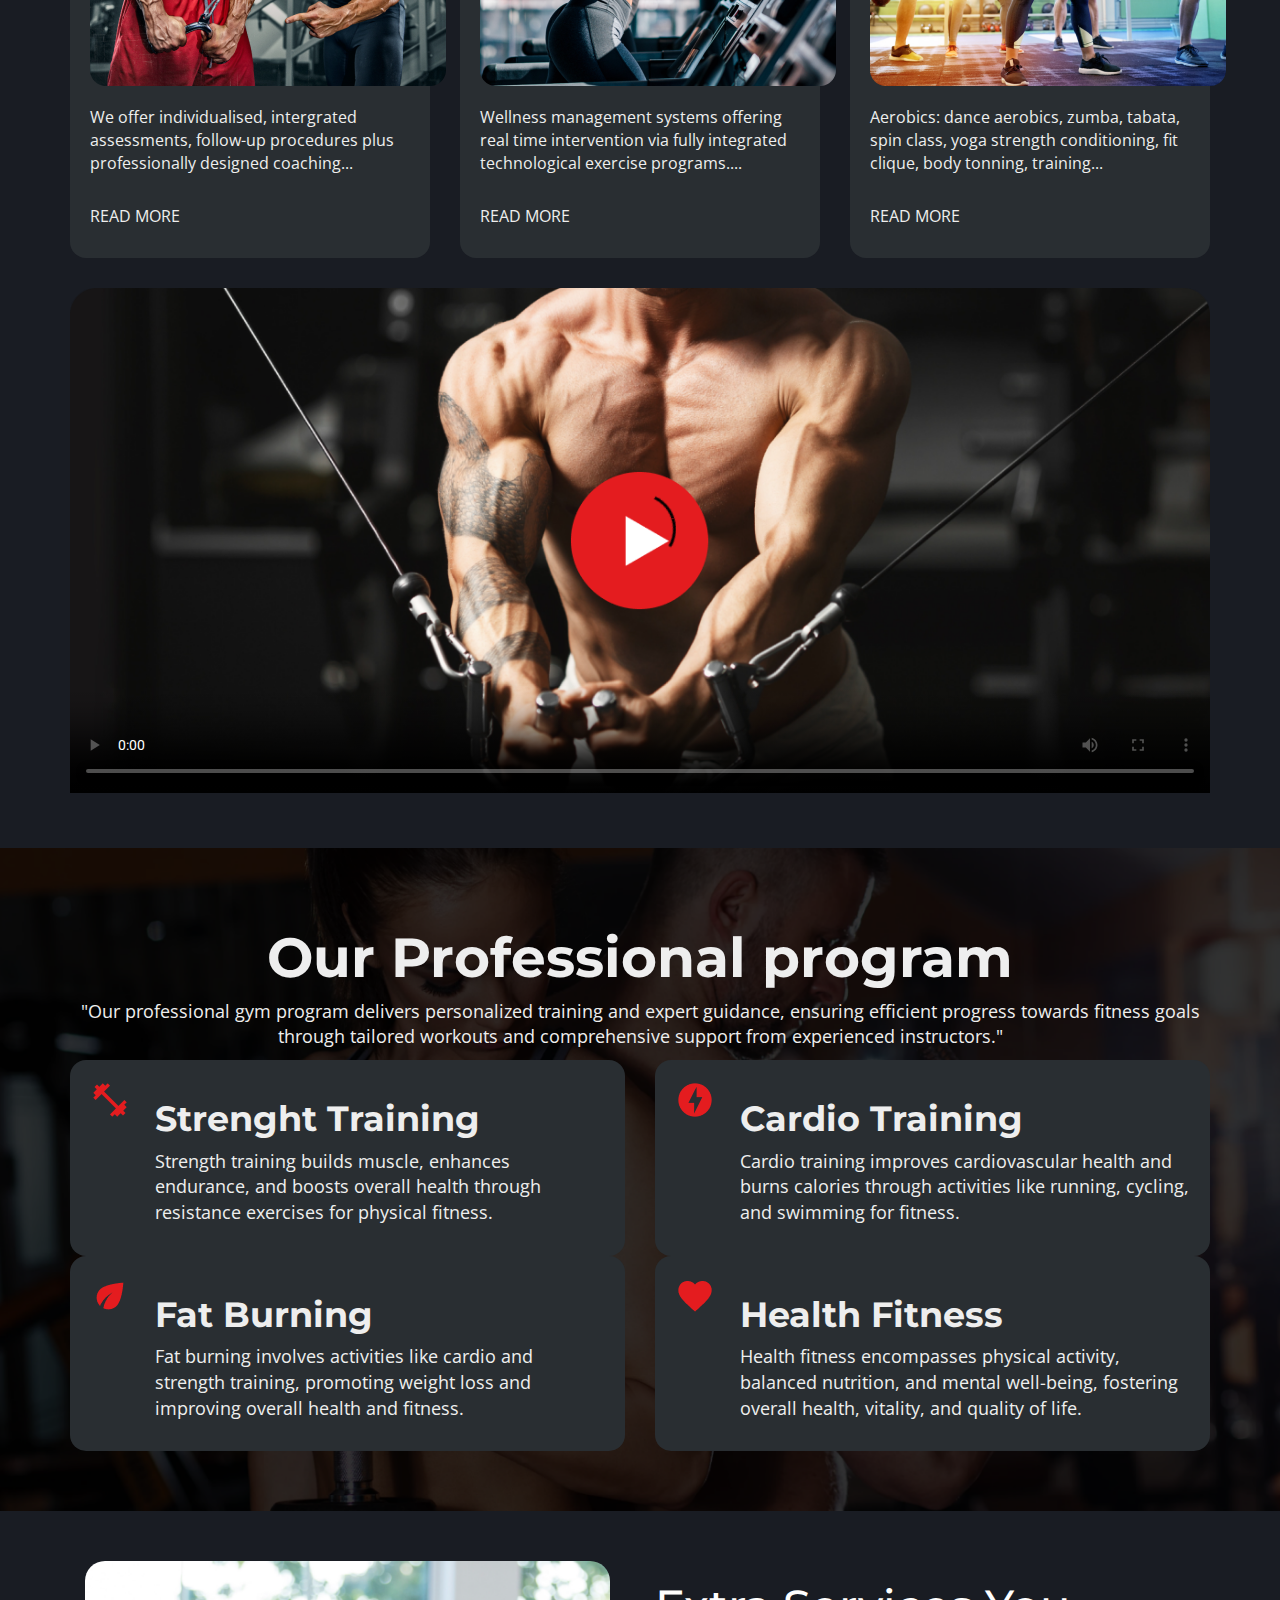
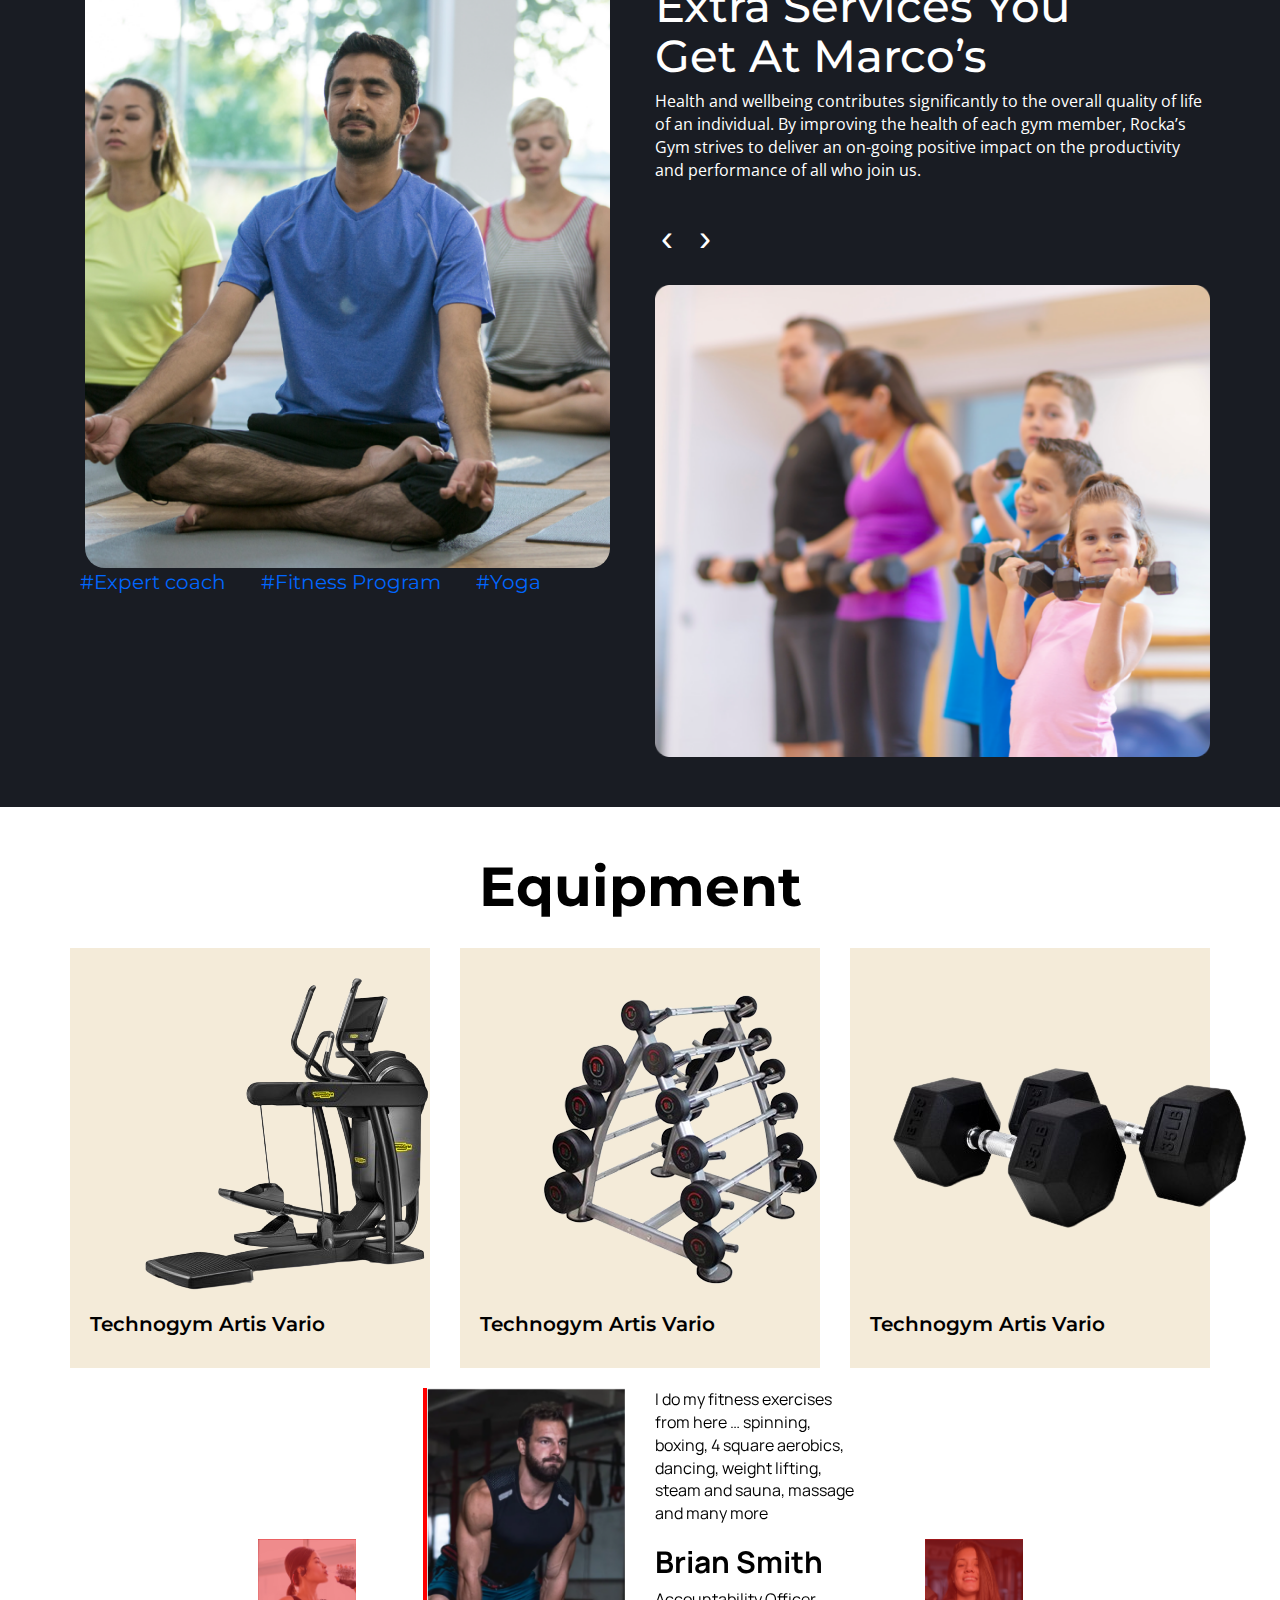
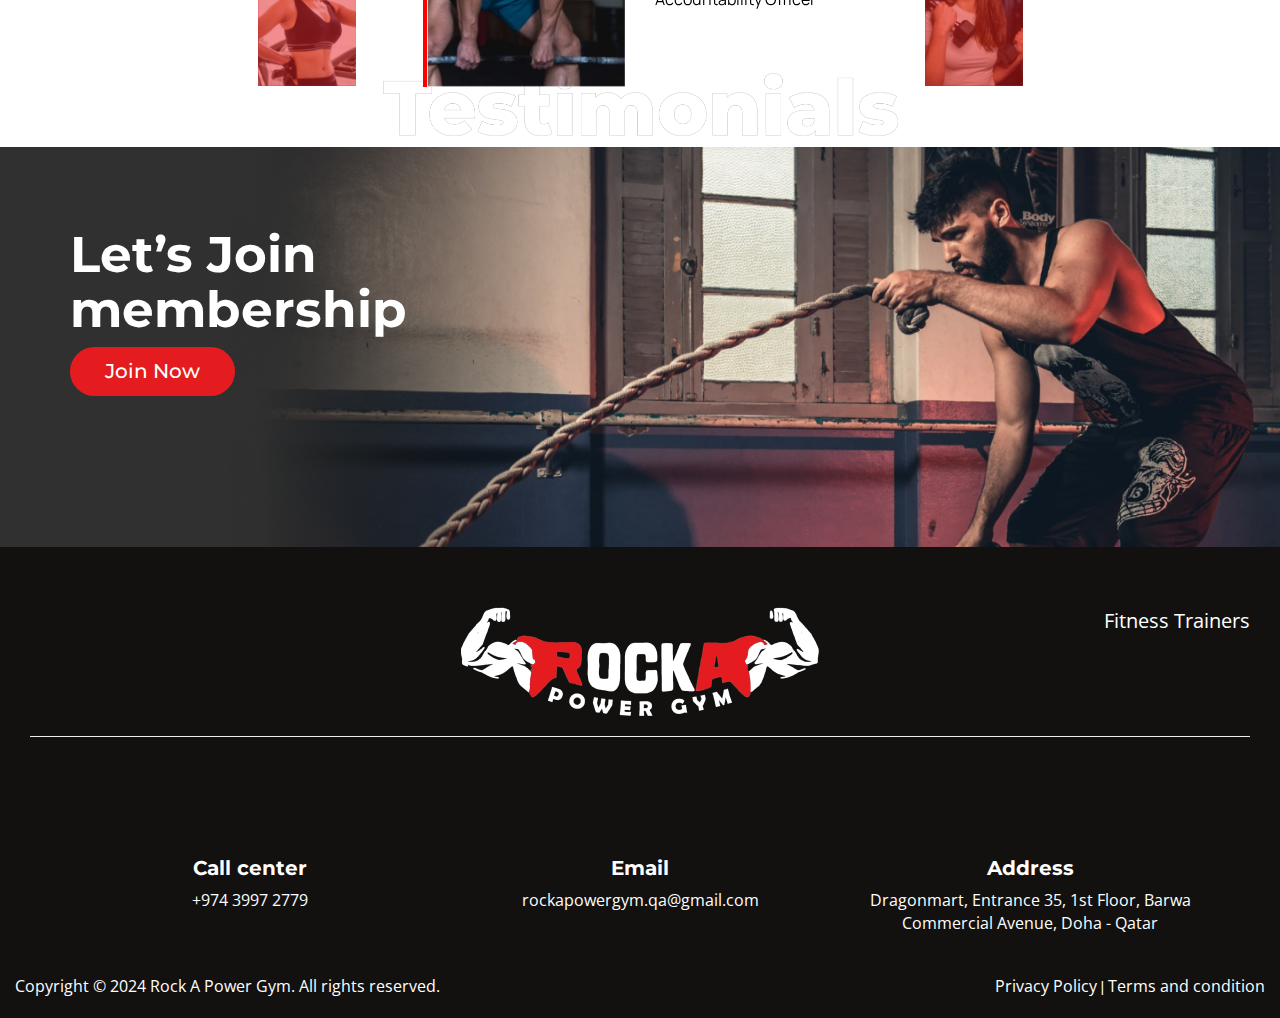
==== commit 7732750d: "fdf,lzf" ====
--- a/index.html
+++ b/index.html
@@ -56,8 +56,7 @@
 <body>
 
     <!-- header -->
-    <div class="hero-bg">
-    <div class="container-fluid ">
+    <div class="container-fluid hero-bg">
         <div include-html="header.html" id="header-file"></div>
 
         <!-- hero -->
@@ -70,17 +69,15 @@
                         Our best trainers are committed to guiding you towards your fitness goals with expertise,
                         motivation, and personalized workout plans
                     </p>
-
-                </div>
-                <div class="col-lg-4 align-self-end ">
                     <div class="movesec paddhero">
-
                         <div class="socal-links text-center">
                             <p class="nav-item m-0">
                                 <a class="nav-link px-4 py-2 headermenusec2btn " href="#">Join Now</a>
                             </p>
                         </div>
                     </div>
+                </div>
+                <div class="col-lg-4 align-self-end ">
                 </div>
                 <div class="col-lg-4 paddhero2 text-center">
                     <div class="secmodihid">
@@ -93,7 +90,6 @@
             </div>
         </div>
     </div>
-</div>
     <!-- marquri -->
     <div class="secover">
     <div class="container-fluid p-0 sewcmarbgg">
@@ -279,7 +275,7 @@
 
     <!-- Extra Services you Get at Marco’s  -->
 
-    <div class="container-fluid bg-tra">
+    <div class="container-fluid bg-tra22">
         <div class="container">
             <div class="row">
                 <div class="col-lg-6">
--- a/css/style.css
+++ b/css/style.css
@@ -2,12 +2,12 @@
    background-image: url(../images/hero-bg.png);
    background-repeat: no-repeat;
    background-size: cover;
-   height: 1180px;
+   height: 1080px;
 
 }
 
 .paddhero {
-   padding-top: 565px;
+   padding-top: 20px;
 }
 .socal-links {
    display: flex;
@@ -39,13 +39,13 @@
 .paddhero2 p a {
    font-family: "Open Sans";
    font-size: 16px;
-   color: #E41C1F;
+   color: #FFF;
    font-weight: 600;
    text-decoration: none;
 }
 
 .paddhero2 p a:hover {
-   color: #fff;
+   color: #E41C1F;
 }
 
 .headermenusec {
@@ -103,6 +103,11 @@
    margin-top: -40px;
 }
 
+.bg-tra22 {
+   background-color: #191C23;
+   padding: 50px 10px !important;
+  
+}
 .trans h2 {
    font-family: 'Montserrat';
    color: #fff;
@@ -166,7 +171,7 @@
    background-image: url(../images/Placeholder.png);
    background-repeat: no-repeat;
    background-size: cover;
-   padding: 60px 10px;
+   padding: 60px 10px !important;
 }
 
 .ourpr h2 {
--- a/css/responsive.css
+++ b/css/responsive.css
@@ -14,20 +14,93 @@
 @media only screen and (min-width:1920px) {
 
   .container-fluid {
-    width: 1720px;
+    width: 1903px;
     margin: auto;
+    padding: 0;
   }
+  a.navbar-brand {
+    padding-left: 40px;
+}
   .secover {
     padding: 193px 0px 163px 0px !important; 
 }
 .paddhero2 {
-  padding-top: 573px;
+  padding-top: 553px;
+  padding-left: 50px;
 }
 .bg-tra {
-  margin-top: -122px !important;
-}
-
-}
+  margin-top: -130px !important;
+  padding-top: 75px;
+  padding-bottom: 50px;
+}
+.feedback-slider-item {
+  position: relative;
+  padding: 10px;
+  margin-top: 0px;
+}
+.thumb-prev {
+  position: absolute;
+  z-index: 99;
+  top: 36%;
+  width: 160px;
+  height: 99px;
+  left: -167px;
+}
+.thumb-next{
+  position: absolute;
+  z-index: 99;
+  top: 36%;
+  width: 160px;
+  height: 99px;
+}
+.footer-bg{
+  background-color: #121110;
+  padding: 60px 30px 30px 30px !important;
+}
+.hero-bg {
+  height: 1180px;
+}
+.bg-tra22 {
+  background-color: #191C23;
+  padding: 90px 10px !important;
+
+}
+.letbgg {
+  background-image: url(../images/letbgg.png);
+  background-repeat: no-repeat;
+  background-size: cover;
+  height: 507px;
+  padding: 100px 60px 10px !important;
+}
+.secvisbgg {
+  background-color: #25201B;
+  padding: 50px 100px !important;
+}
+.secteainer-bg {
+  background-color: #313131;
+  padding: 60px 60px;
+}
+.customer-feedback.pb-5 {
+  padding-top: 50px;
+}
+.marrabout {
+  padding: 0px 100px 60px 100px;
+}
+.blogbgg {
+  padding: 60px;
+}
+.secmaintrainer {
+  padding-top: 65px;
+}
+.blogbgg4 {
+  padding: 90px 50px !important;
+  margin-top: 0px;
+}
+
+
+}
+
+
 
 @media only screen and (max-width:1440px) {
 
@@ -212,7 +285,7 @@
 }
 .footer-bg {
   background: #0D141E;
-  padding: 20px 0px 20px 0px;
+  padding: 20px 0px 20px 0px !important;
 }
 .seccont4 p a {
   font-size: 14px;
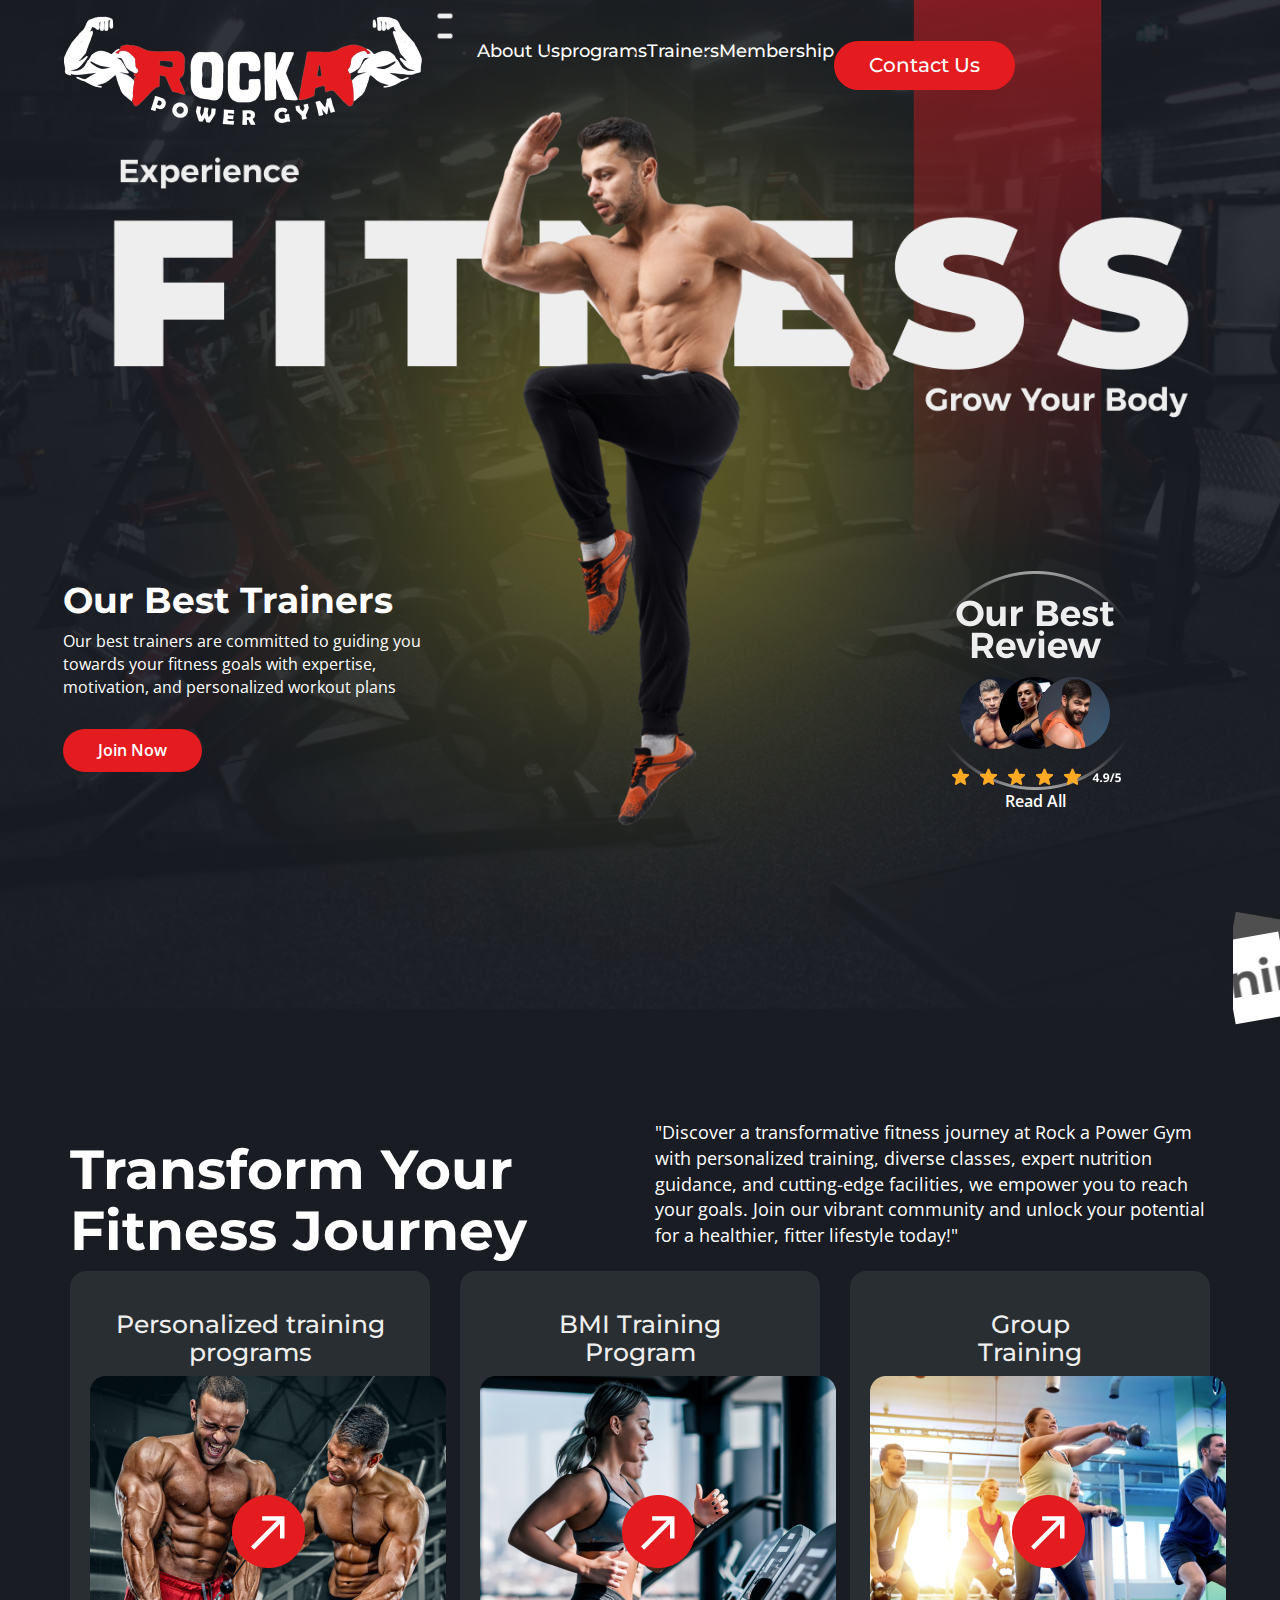
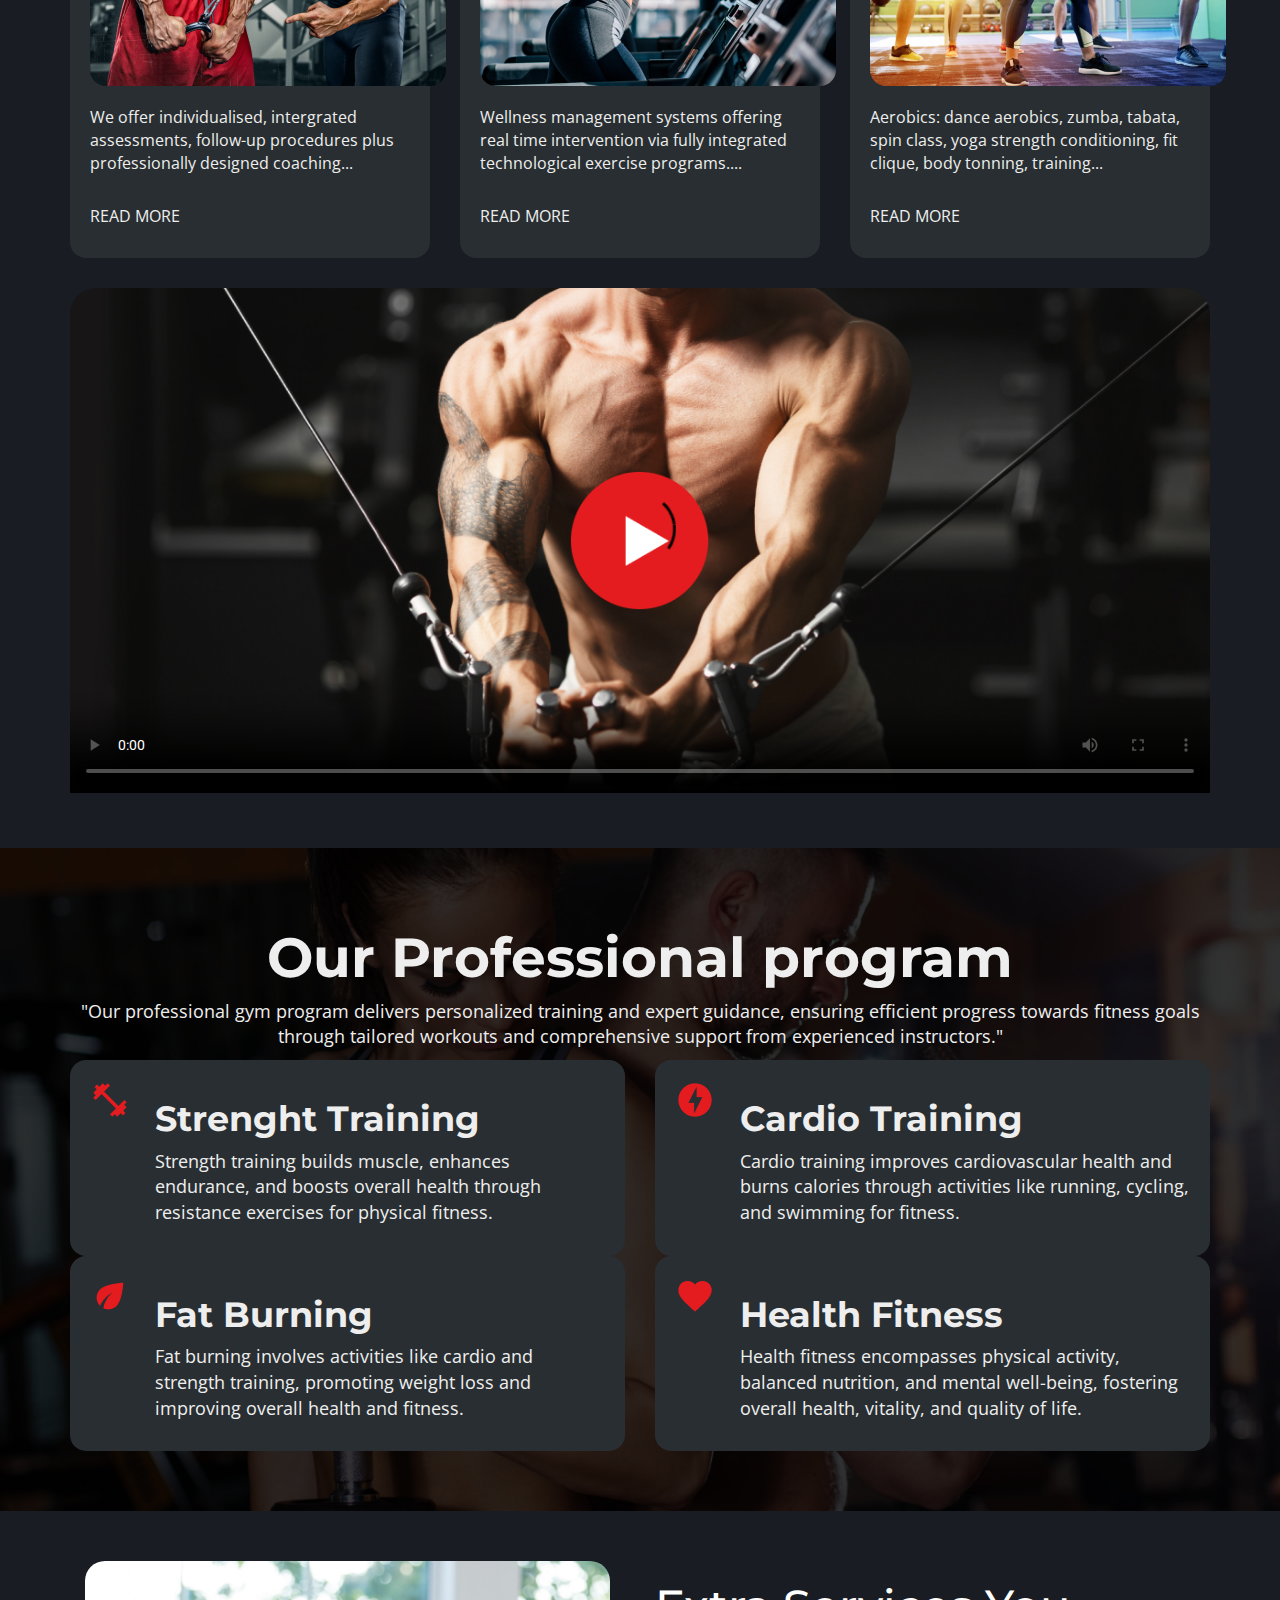
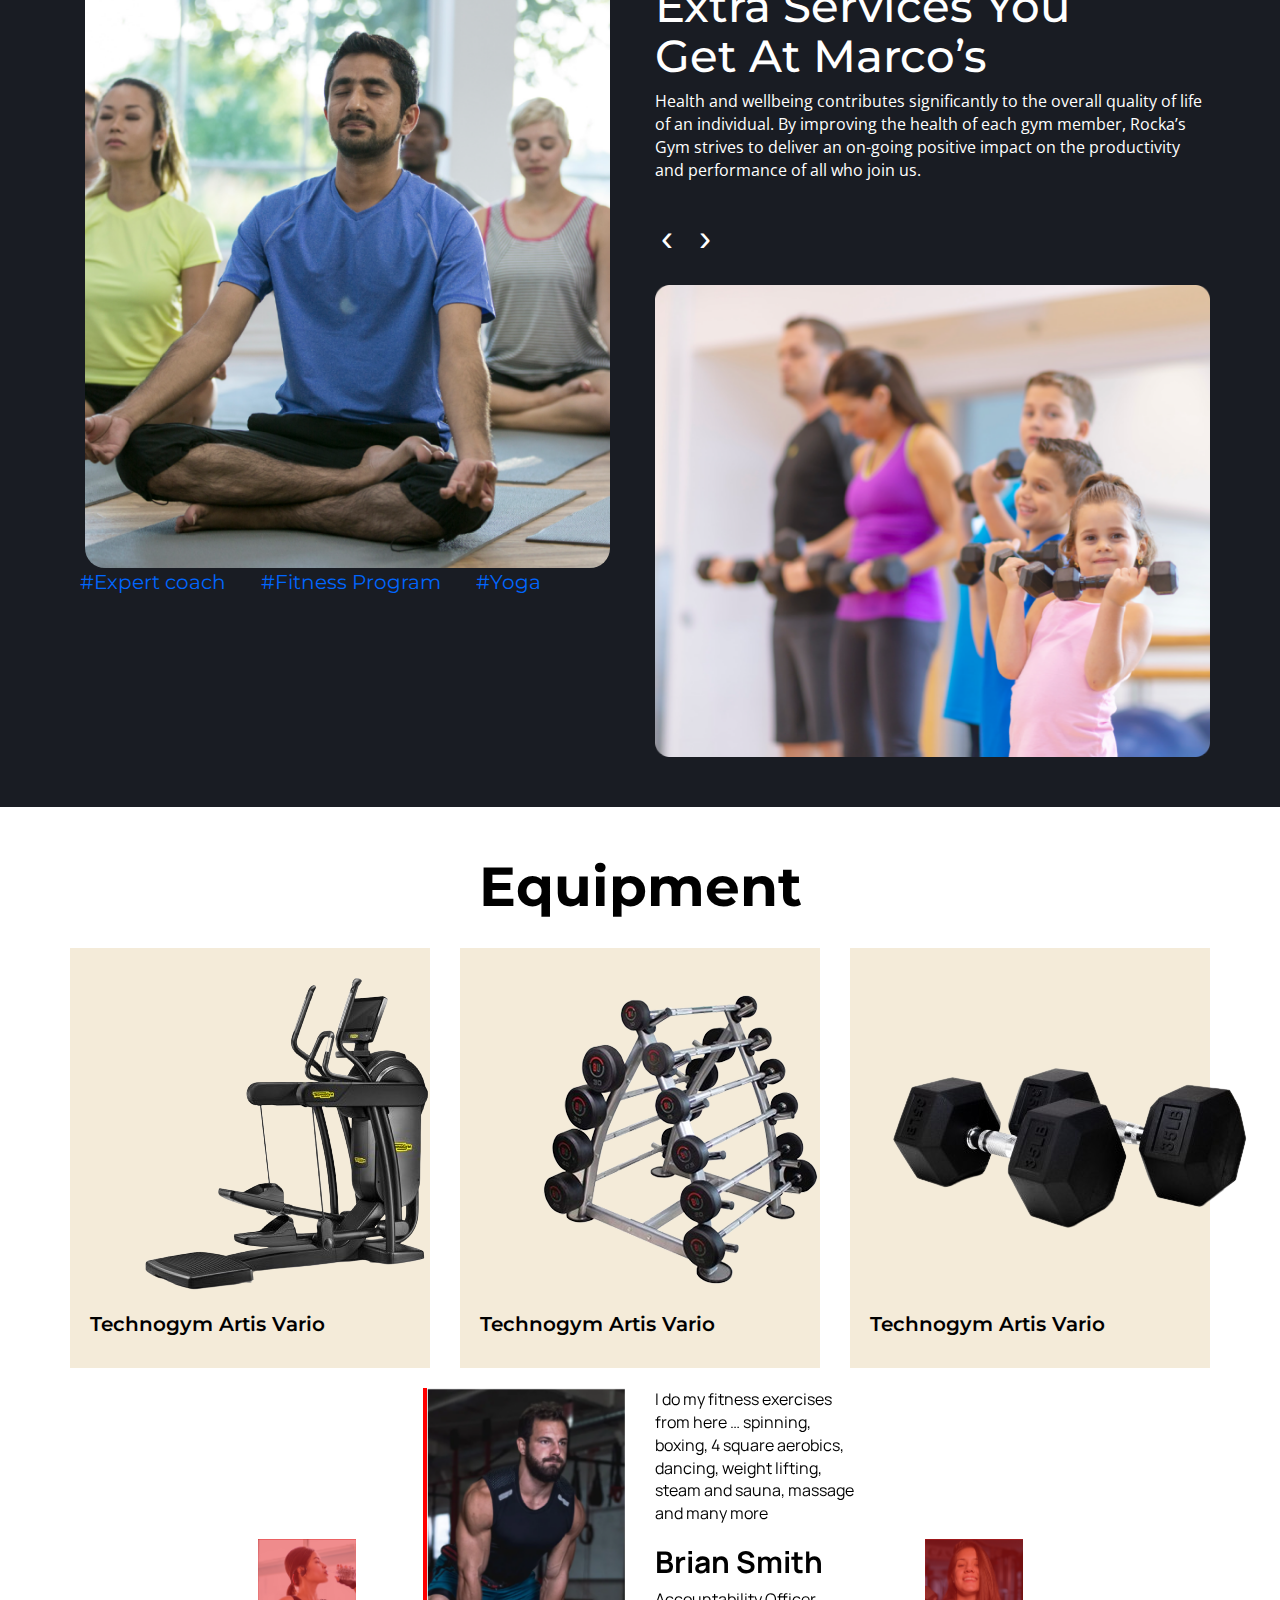
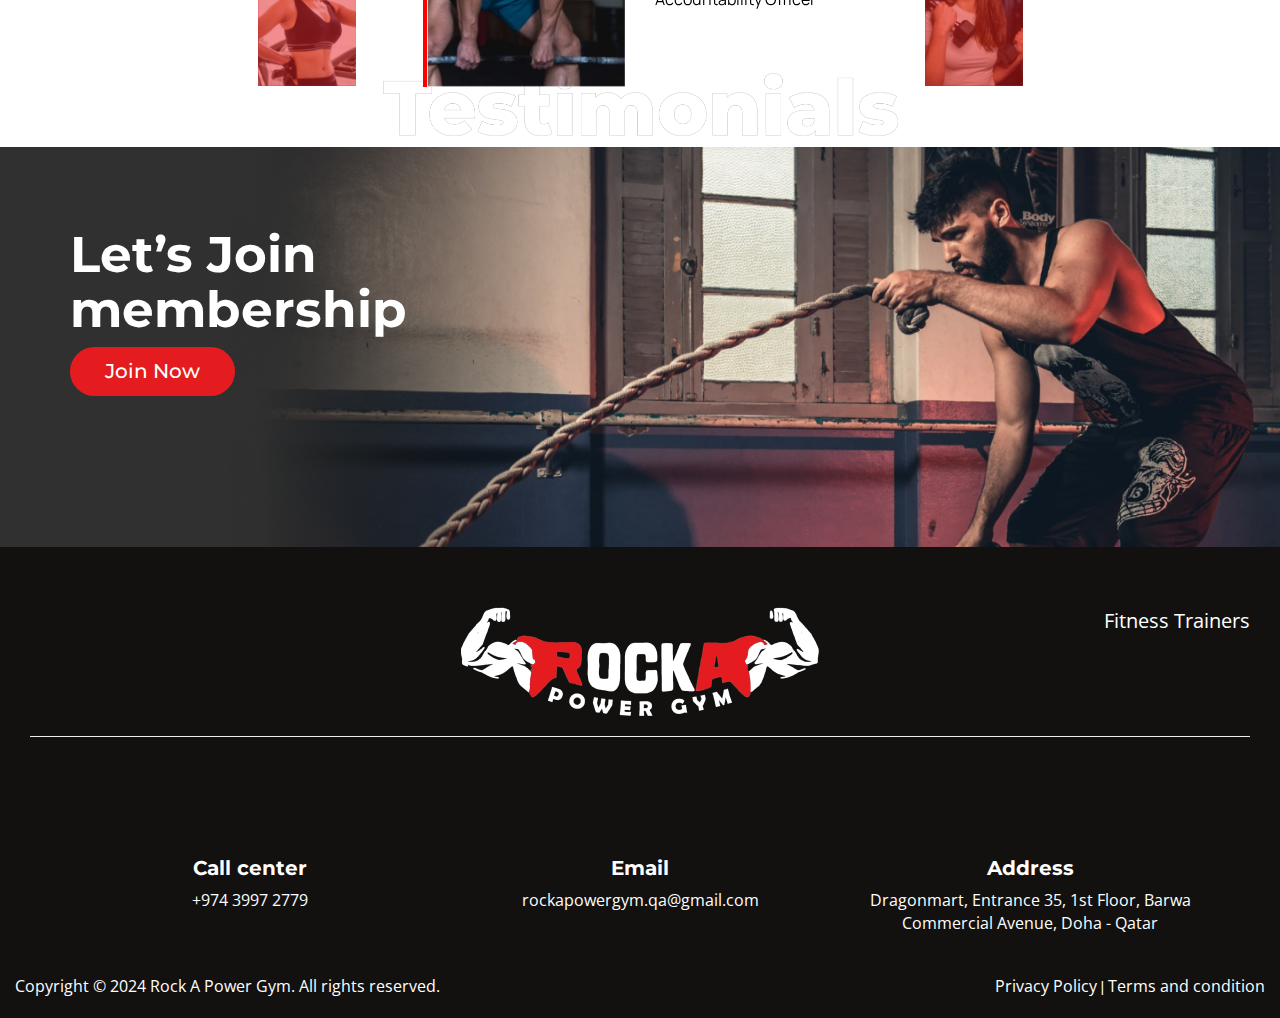
==== commit b084521f: "fdhdfkjhg" ====
--- a/index.html
+++ b/index.html
@@ -60,7 +60,7 @@
         <div include-html="header.html" id="header-file"></div>
 
         <!-- hero -->
-        <div class="container-fluid ">
+        <div class="container-fluid secwhitpad">
             <div class="row m-0  ">
                 <div class="col-lg-4  paddhero2 ">
 
--- a/css/style.css
+++ b/css/style.css
@@ -5,7 +5,14 @@
    height: 1080px;
 
 }
-
+.secwhitpad{
+   width: 1185px !important;
+ }
+ .navbar-expand-xl .navbar-nav {
+   flex-direction: row;
+   display: flex;
+   justify-content: flex-end !important;
+ } 
 .paddhero {
    padding-top: 20px;
 }
@@ -761,6 +768,14 @@
    height: 500px;
 
 }
+.aboutbg22 {
+   background-image: url(../images/aboutpagebackground.png);
+   background-repeat: no-repeat;
+   background-size: cover;
+   background-position: bottom;
+   height: 300px;
+
+}
 .heaname h1{
    font-family: 'Montserrat';
    font-size: 70px;
--- a/css/responsive.css
+++ b/css/responsive.css
@@ -12,15 +12,23 @@
 /* -------1920--------- */
 
 @media only screen and (min-width:1920px) {
-
+.secwhitpad{
+  width: 1480px !important;
+}
+.navbar-expand-xl .navbar-nav {
+  flex-direction: row;
+  display: flex;
+  justify-content: flex-end !important;
+} 
+.headermenusec {
+  font-size: 25px;
+}
   .container-fluid {
     width: 1903px;
     margin: auto;
     padding: 0;
   }
-  a.navbar-brand {
-    padding-left: 40px;
-}
+
   .secover {
     padding: 193px 0px 163px 0px !important; 
 }
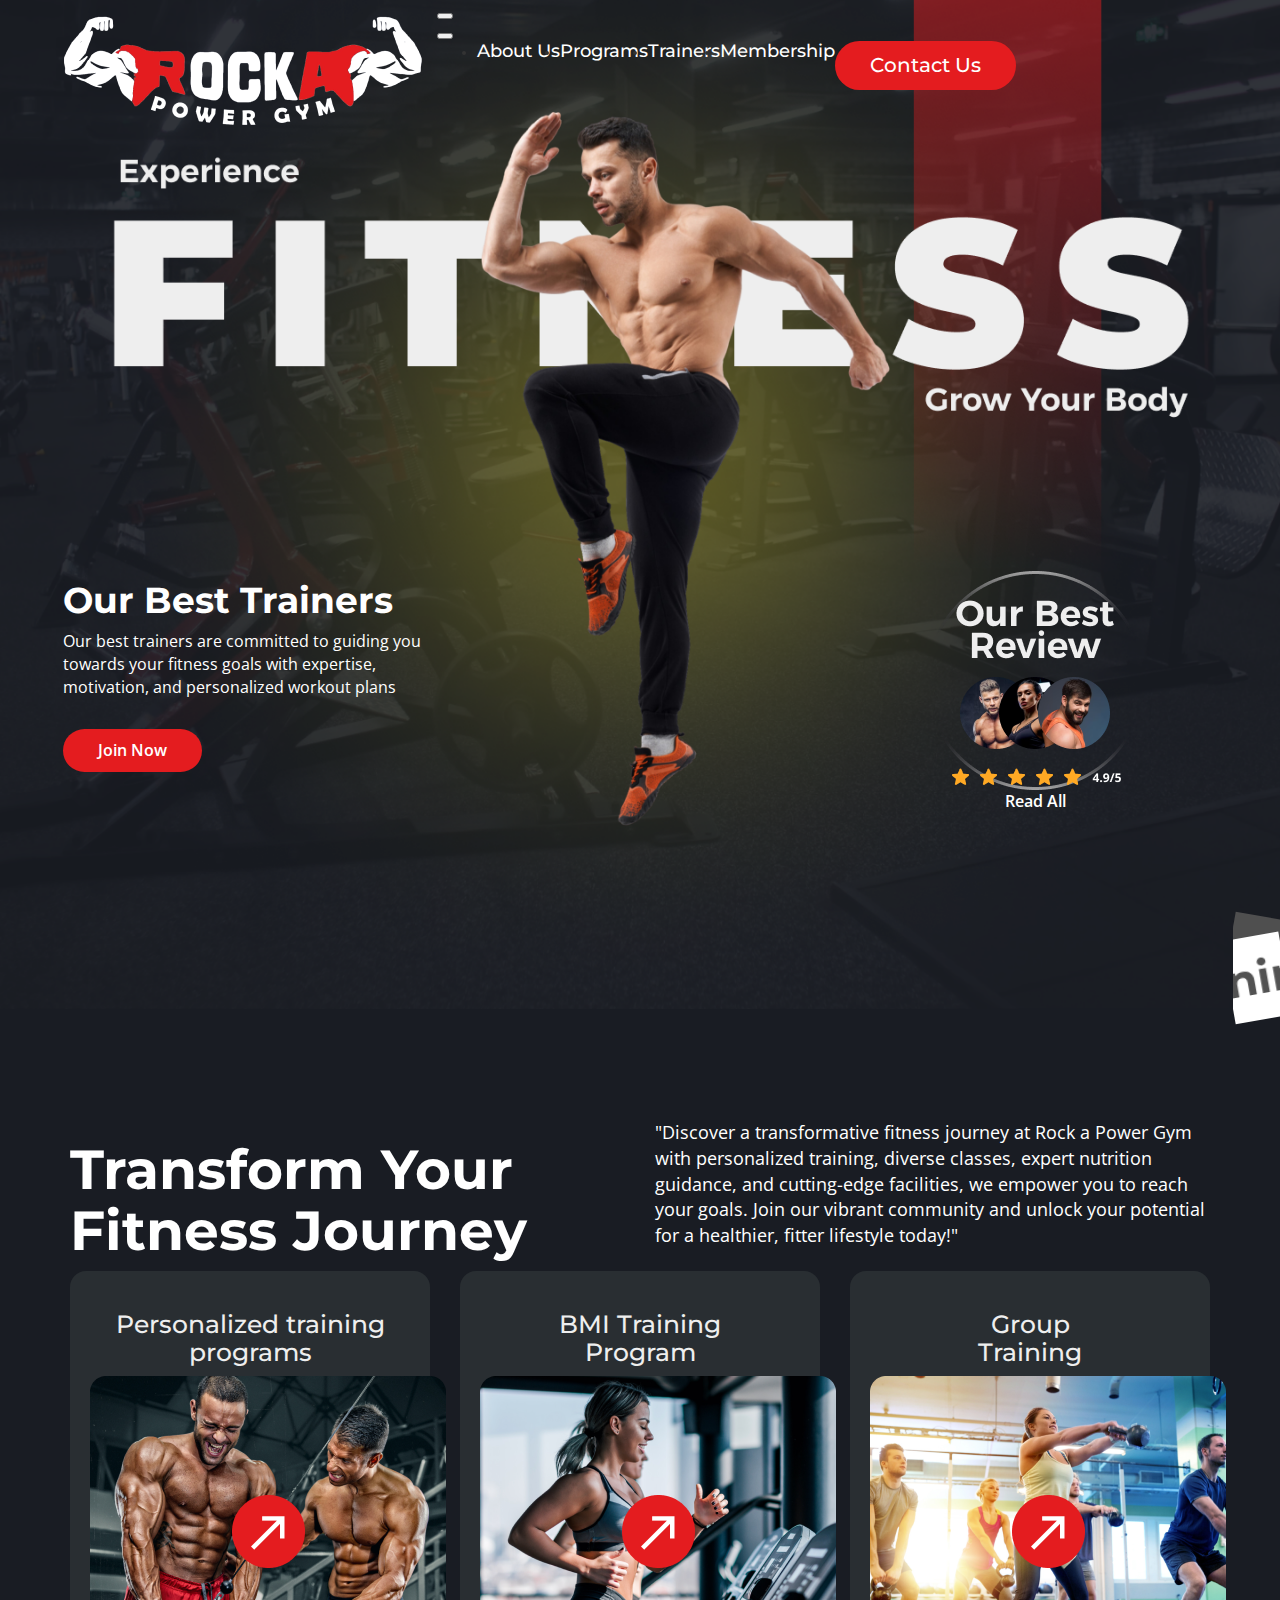
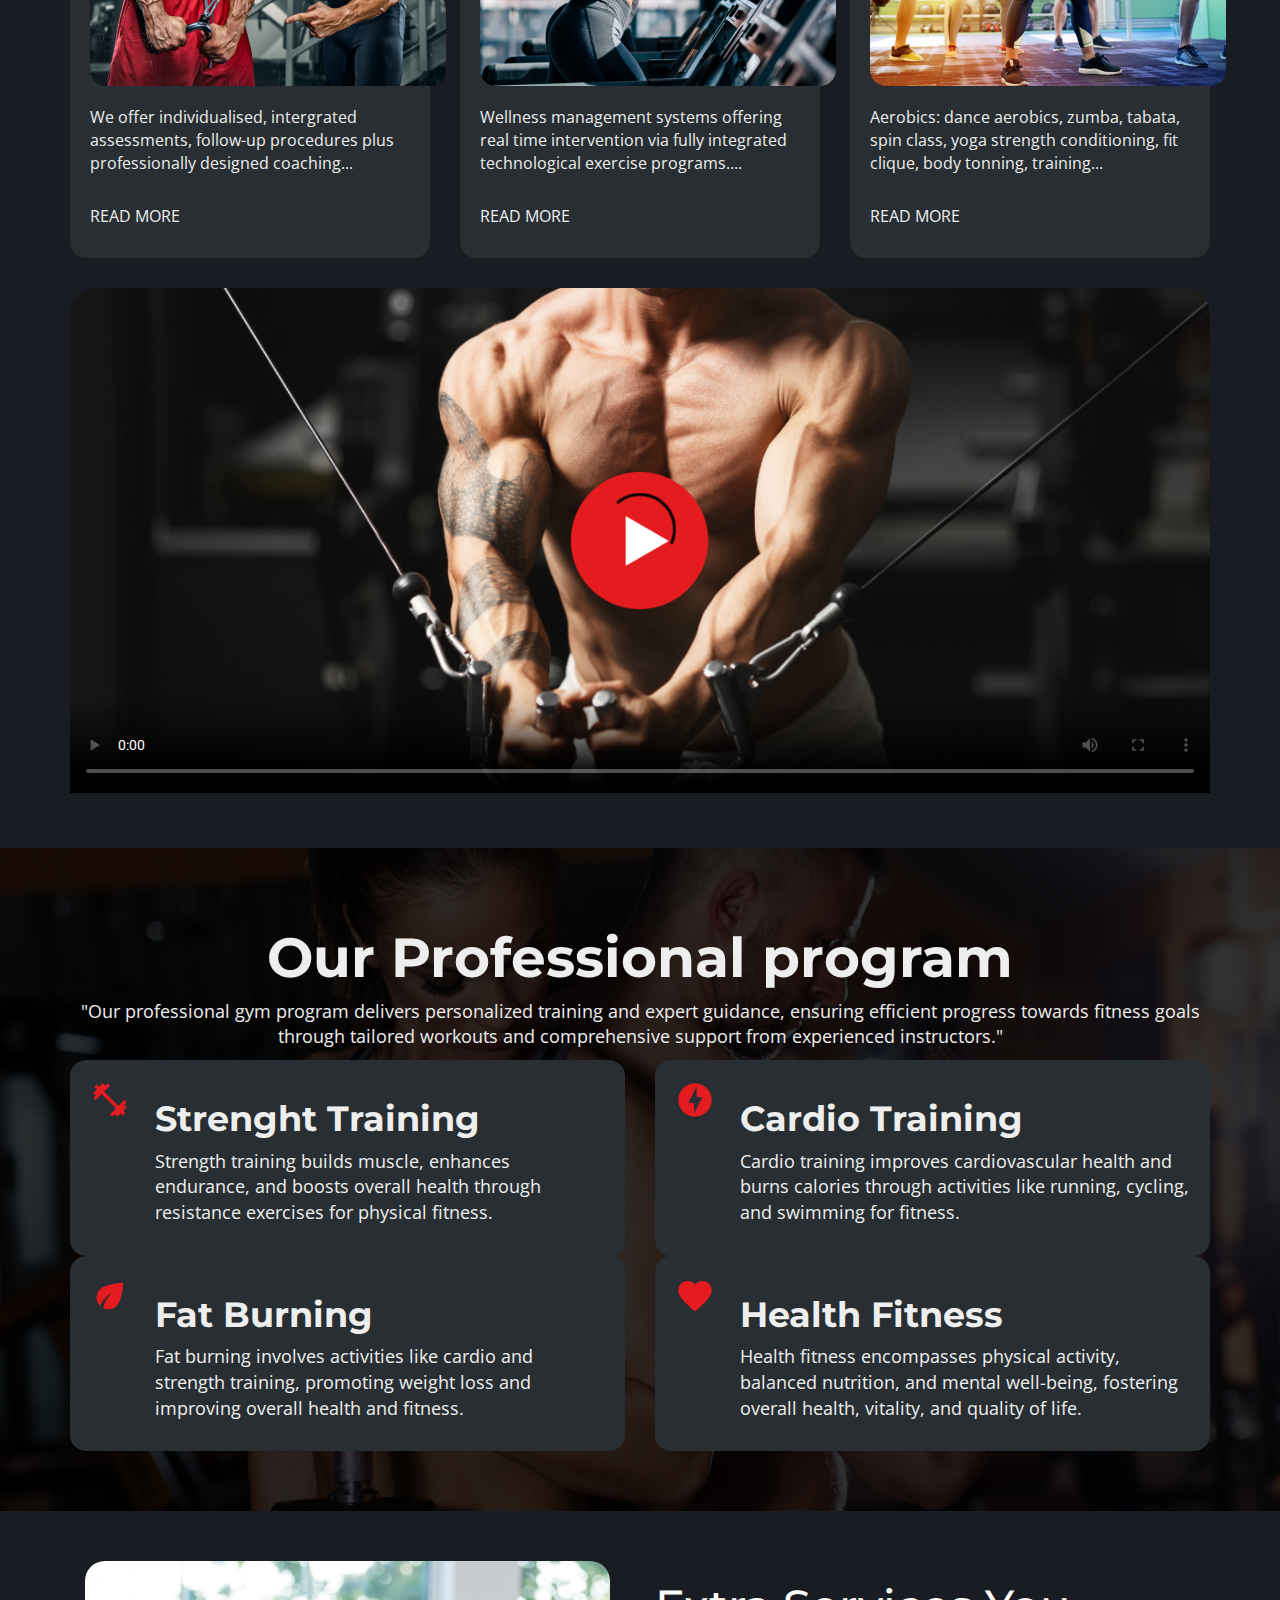
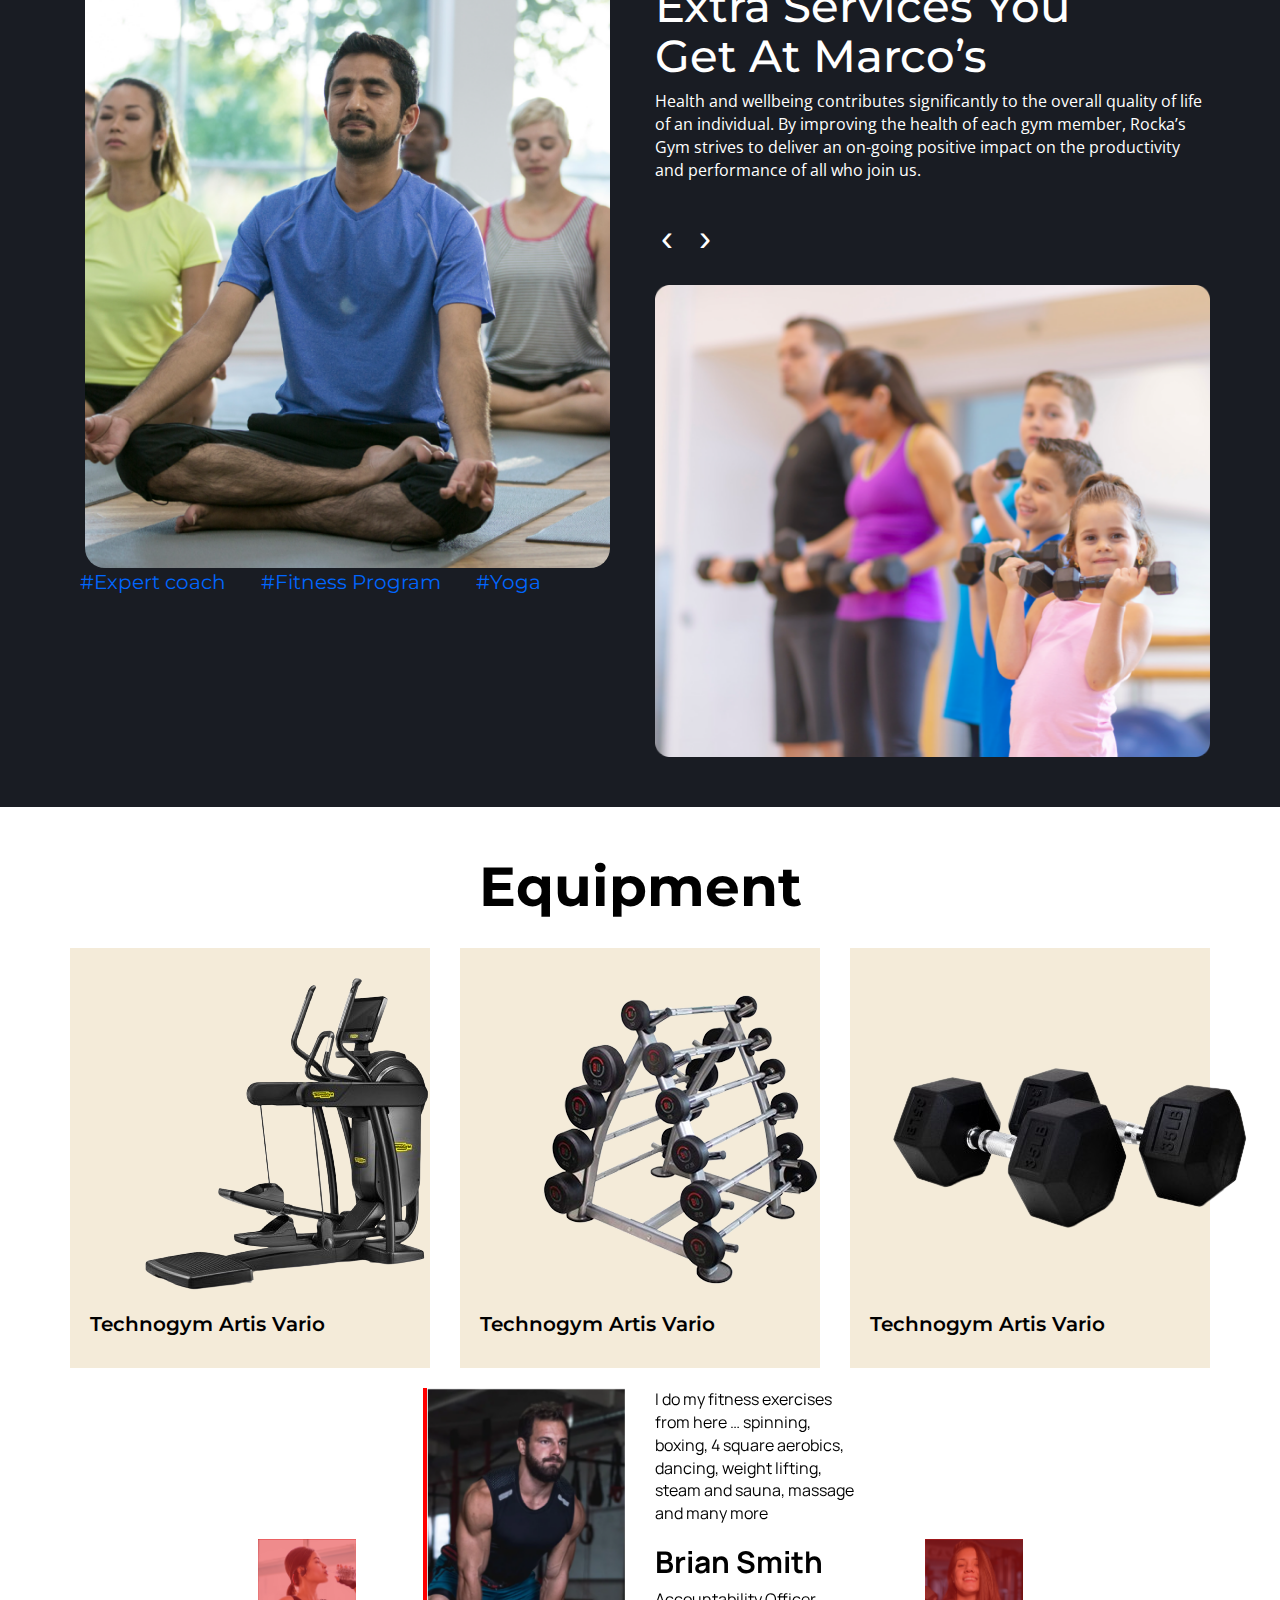
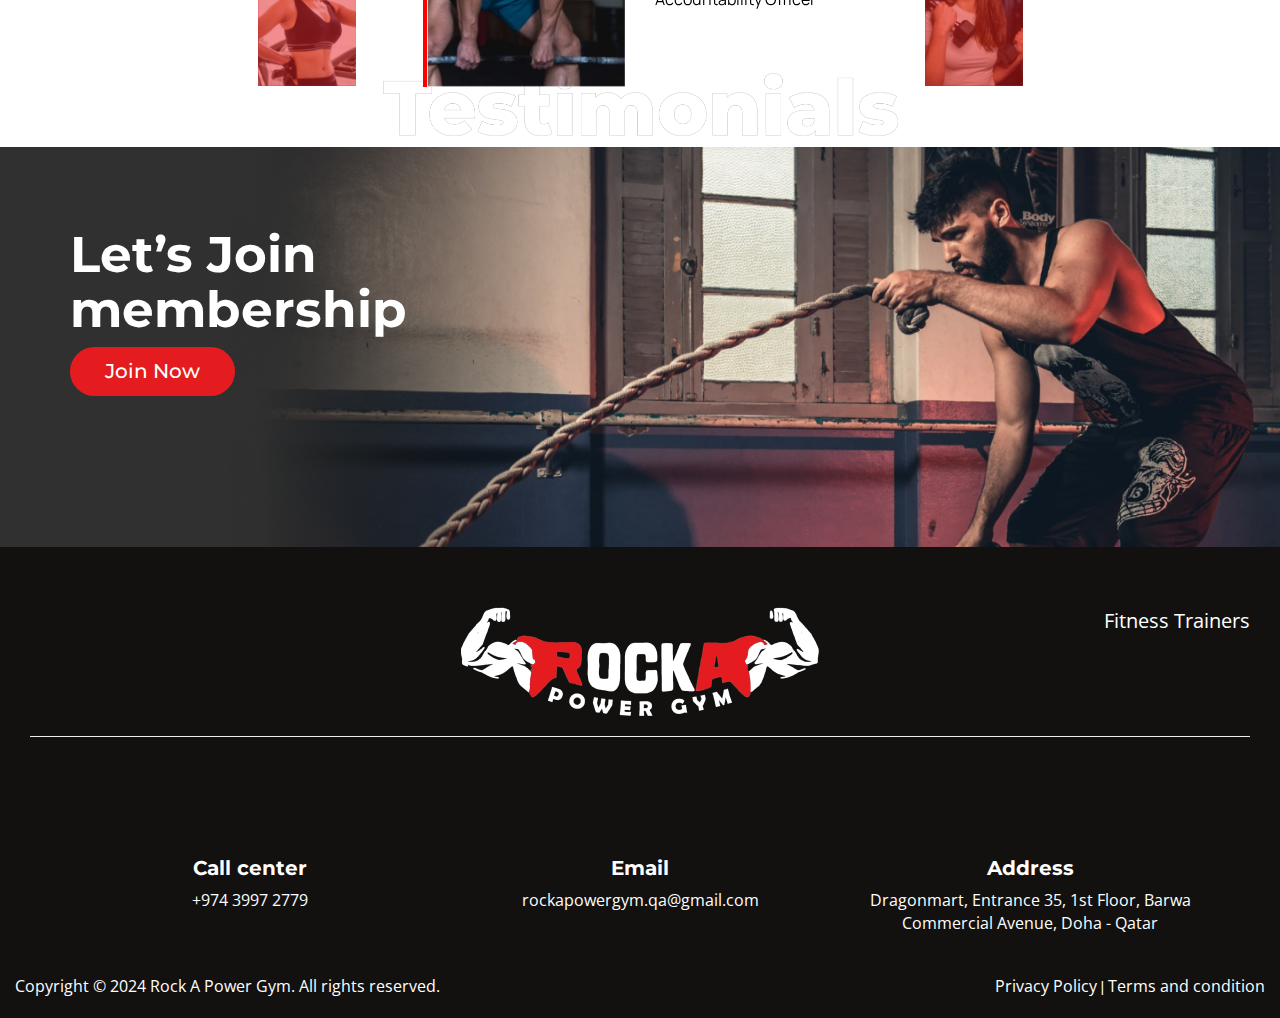
==== commit 702c8d22: "fgfdgffglzkhjdg" ====
--- a/index.html
+++ b/index.html
@@ -72,7 +72,7 @@
                     <div class="movesec paddhero">
                         <div class="socal-links text-center">
                             <p class="nav-item m-0">
-                                <a class="nav-link px-4 py-2 headermenusec2btn " href="#">Join Now</a>
+                                <a class="nav-link px-4 py-2 headermenusec2btn " href="membership.html">Join Now</a>
                             </p>
                         </div>
                     </div>
@@ -464,7 +464,7 @@
                     <h3 class="ledthh">Let’s Join membership</h3>
                     <div class="socal-links">
                         <p class="nav-item m-0">
-                            <a class="nav-link px-4 py-2 headermenusec2btn " href="#">Join Now</a>
+                            <a class="nav-link px-4 py-2 headermenusec2btn " href="membership.html">Join Now</a>
                         </p>
                     </div>
                 </div>
--- a/css/style.css
+++ b/css/style.css
@@ -61,6 +61,7 @@
    font-size: 18px;
    font-style: normal;
    font-weight: 500;
+   text-transform: capitalize;
 }
 
 .headermenusec2btn {
@@ -768,13 +769,16 @@
    height: 500px;
 
 }
-.aboutbg22 {
+.aboutbg23 {
    background-image: url(../images/aboutpagebackground.png);
    background-repeat: no-repeat;
    background-size: cover;
    background-position: bottom;
-   height: 300px;
-
+   height: 350px;
+
+}
+.nav-link:focus {
+   color: #000 !important;
 }
 .heaname h1{
    font-family: 'Montserrat';
--- a/css/responsive.css
+++ b/css/responsive.css
@@ -34,7 +34,6 @@
 }
 .paddhero2 {
   padding-top: 553px;
-  padding-left: 50px;
 }
 .bg-tra {
   margin-top: -130px !important;
@@ -142,12 +141,21 @@
     height: 600px;
     padding: 0;
  }
+ .navbar-expand-xl .navbar-nav {
+  flex-direction: column;
+  display: flex;
+  justify-content: flex-end !important;
+}
+
+.secwhitpad {
+  width: 100% !important;
+}
  .paddhero2 {
   padding-top: 10px !important;
     padding: 0px;
 }
 .paddhero {
-  padding-top: 130px;
+  padding-top: 170px;
 }
 .secmodihid{
   display: none;
